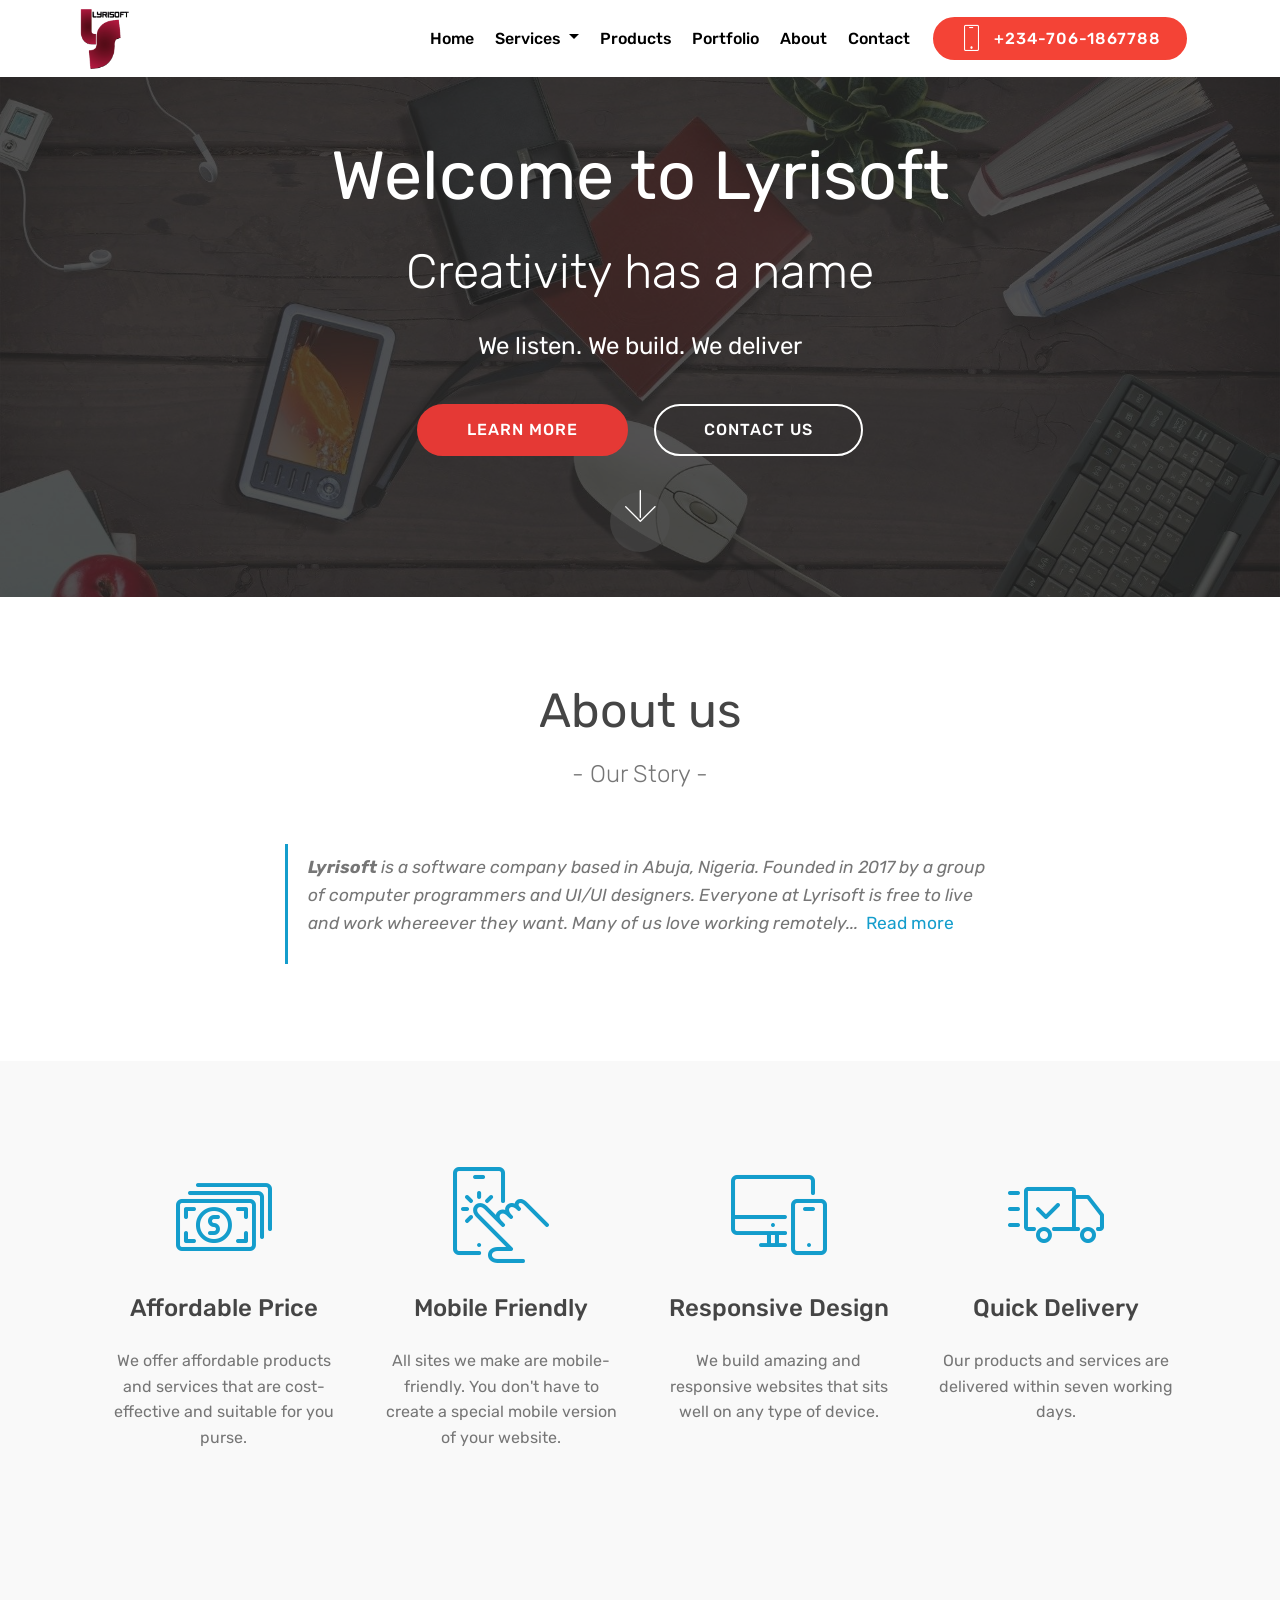
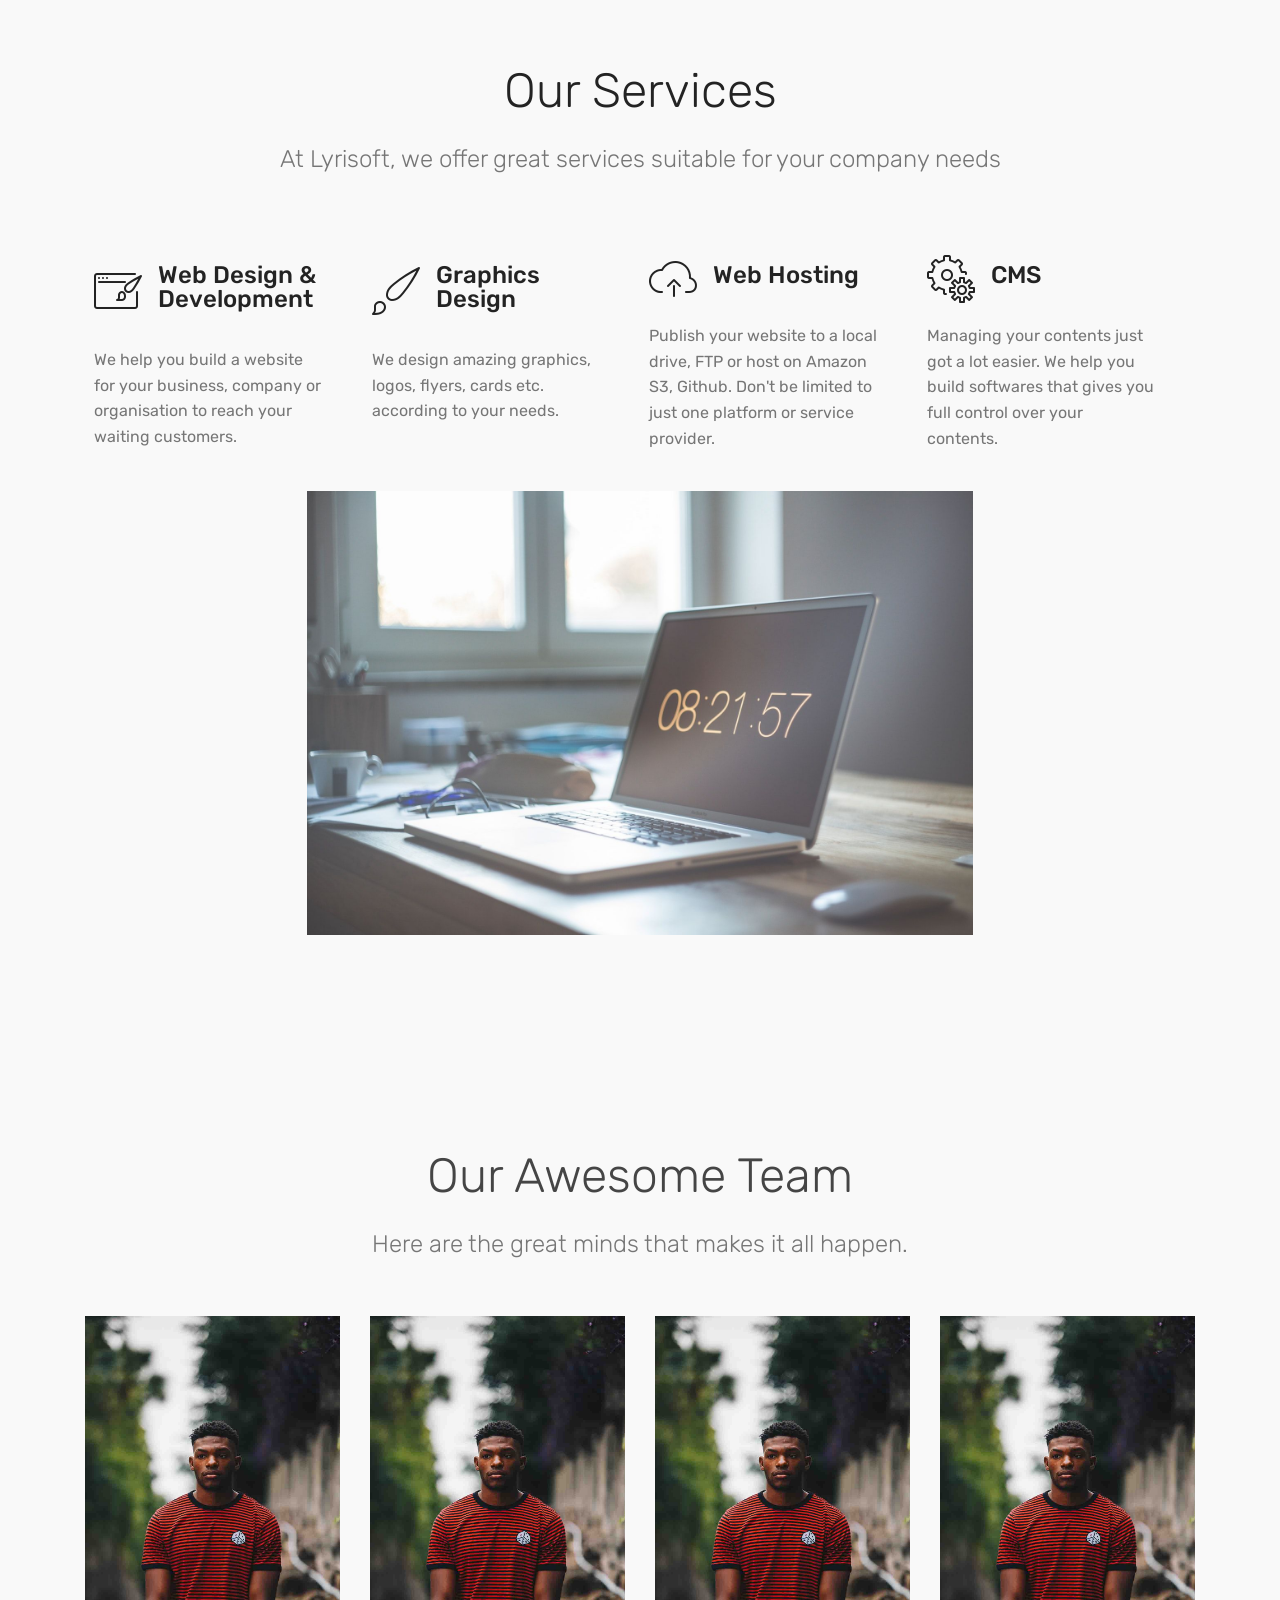
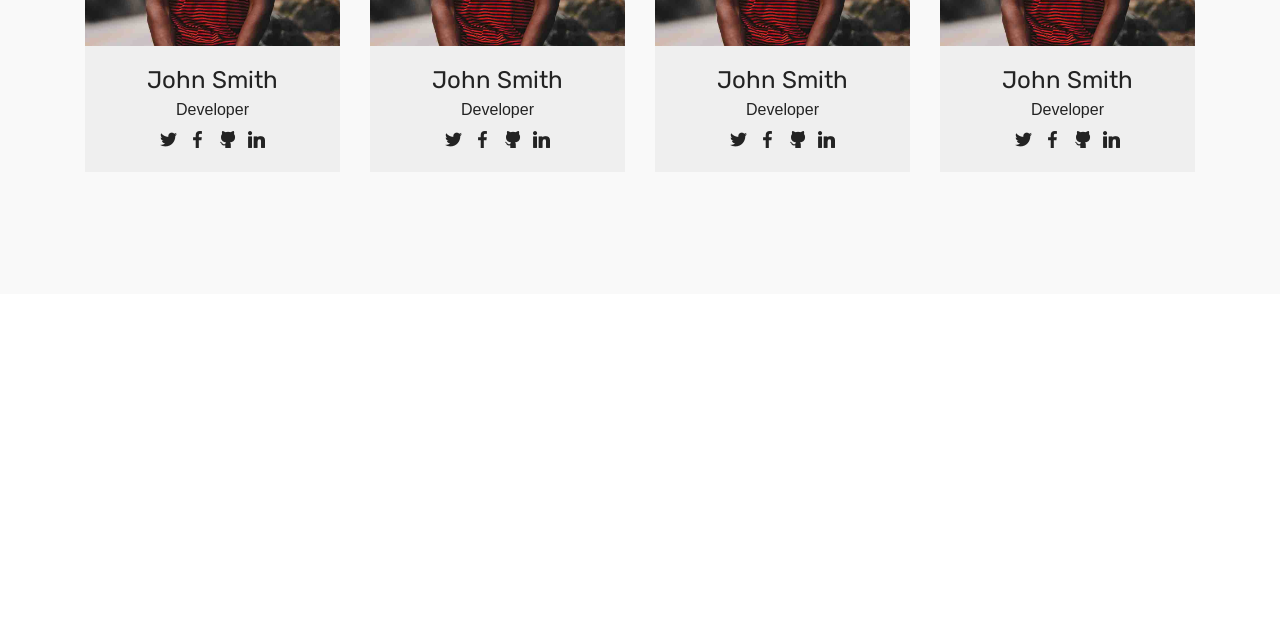
==== index.html @ 06b8cdaa "Just did a demo of the website using a website builder" ====
<!DOCTYPE html>
<html>
<head>
  <!-- Site made with Mobirise Website Builder v4.3.4, https://mobirise.com -->
  <meta charset="UTF-8">
  <meta http-equiv="X-UA-Compatible" content="IE=edge">
  <meta name="generator" content="Mobirise v4.3.4, mobirise.com">
  <meta name="viewport" content="width=device-width, initial-scale=1">
  <link rel="shortcut icon" href="assets/images/whatsapp-image-2017-11-01-at-19-1.47.54-128x128.png" type="image/x-icon">
  <meta name="description" content="Lyrisoft is a virtual software company">
  <title>Welcome to Lyrisoft</title>
  <link rel="stylesheet" href="assets/web/assets/mobirise-icons/mobirise-icons.css">
  <link rel="stylesheet" href="assets/tether/tether.min.css">
  <link rel="stylesheet" href="assets/bootstrap/css/bootstrap.min.css">
  <link rel="stylesheet" href="assets/bootstrap/css/bootstrap-grid.min.css">
  <link rel="stylesheet" href="assets/bootstrap/css/bootstrap-reboot.min.css">
  <link rel="stylesheet" href="assets/socicon/css/styles.css">
  <link rel="stylesheet" href="assets/animate.css/animate.min.css">
  <link rel="stylesheet" href="assets/dropdown/css/style.css">
  <link rel="stylesheet" href="assets/theme/css/style.css">
  <link rel="stylesheet" href="assets/mobirise/css/mbr-additional.css" type="text/css">
  
  
  
</head>
<body>
<section class="menu cid-qzFuJLcUPN" once="menu" id="menu1-0" data-rv-view="760">

    

    <nav class="navbar navbar-expand beta-menu navbar-dropdown align-items-center navbar-fixed-top navbar-toggleable-sm">
        <button class="navbar-toggler navbar-toggler-right" type="button" data-toggle="collapse" data-target="#navbarSupportedContent" aria-controls="navbarSupportedContent" aria-expanded="false" aria-label="Toggle navigation">
            <div class="hamburger">
                <span></span>
                <span></span>
                <span></span>
                <span></span>
            </div>
        </button>
        <div class="menu-logo">
            <div class="navbar-brand">
                <span class="navbar-logo">
                    <a href="https://lyrisoft.github.io">
                         <img src="assets/images/official-logo-664x804.png" alt="Mobirise" title="" media-simple="true" style="height: 3.8rem;">
                    </a>
                </span>
                
            </div>
        </div>
        <div class="collapse navbar-collapse" id="navbarSupportedContent">
            <ul class="navbar-nav nav-dropdown" data-app-modern-menu="true"><li class="nav-item">
                    <a class="nav-link link text-black display-4" href="index.html">
                        
                        Home</a>
                </li><li class="nav-item dropdown"><a class="nav-link link dropdown-toggle text-black display-4" href="index.html#features14-f" data-toggle="dropdown-submenu" aria-expanded="false">
                        
                        Services
                    </a><div class="dropdown-menu"><div class="dropdown"><a class="dropdown-item dropdown-toggle text-black display-4" href="web.html" aria-expanded="false" data-toggle="dropdown-submenu">Web Design</a><div class="dropdown-menu dropdown-submenu"><a class="dropdown-item text-black display-4" href="index.html#features14-f" aria-expanded="false">CMS</a></div></div><div class="dropdown"><a class="dropdown-item dropdown-toggle text-black display-4" href="index.html#features14-f" data-toggle="dropdown-submenu" aria-expanded="false">Mobile App</a><div class="dropdown-menu dropdown-submenu"><a class="dropdown-item text-black display-4" href="index.html#features14-f">Android</a><a class="dropdown-item text-black display-4" href="index.html#features14-f">iOS</a><a class="dropdown-item text-black display-4" href="index.html#features14-f">Windows</a></div></div><div class="dropdown"><a class="dropdown-item dropdown-toggle text-black display-4" href="index.html#features14-f" aria-expanded="false" data-toggle="dropdown-submenu">Desktop App</a><div class="dropdown-menu dropdown-submenu"><a class="dropdown-item text-black display-4" href="index.html#features14-f" aria-expanded="false">Windows</a></div></div><a class="dropdown-item text-black display-4" href="index.html#features14-f">Digital Marketing</a><div class="dropdown"><a class="dropdown-item dropdown-toggle text-black display-4" href="index.html#features14-f" data-toggle="dropdown-submenu" aria-expanded="false">Graphics Design</a><div class="dropdown-menu dropdown-submenu"><a class="dropdown-item text-black display-4" href="index.html#features14-f">Branding</a><a class="dropdown-item text-black display-4" href="index.html#features14-f">Logo Creation</a></div></div><a class="dropdown-item text-black display-4" href="index.html#features14-f" aria-expanded="false">E-Commerce</a><a class="dropdown-item text-black display-4" href="index.html#features14-f" aria-expanded="false">IT Support</a></div></li><li class="nav-item"><a class="nav-link link text-black display-4" href="products.html" aria-expanded="false">
                        
                        Products</a></li><li class="nav-item"><a class="nav-link link text-black display-4" href="portfolio.html">
                        
                        Portfolio</a></li><li class="nav-item"><a class="nav-link link text-black display-4" href="about.html">
                        
                        About</a></li><li class="nav-item">
                    <a class="nav-link link text-black display-4" href="contact.html">
                        
                        Contact</a>
                </li></ul>
            <div class="navbar-buttons mbr-section-btn"><a class="btn btn-sm btn-secondary display-4" href="tel:+234-706-186778"><span class="mbri-mobile mbr-iconfont mbr-iconfont-btn"></span>
                    +234-706-1867788</a></div>
        </div>
    </nav>
</section>

<section class="engine"><a href="https://mobirise.co/c">site maker</a></section><section class="cid-qzFzyaVTrb mbr-parallax-background" id="header2-5" data-rv-view="762">

    

    <div class="mbr-overlay" style="opacity: 0.8; background-color: rgb(38, 38, 38);"></div>

    <div class="container align-center">
        <div class="row justify-content-md-center">
            <div class="mbr-white col-md-10">
                <h1 class="mbr-section-title mbr-bold pb-3 mbr-fonts-style display-1"><span style="font-weight: normal;">
                    Welcome to Lyrisoft</span></h1>
                <h3 class="mbr-section-subtitle align-center mbr-light pb-3 mbr-fonts-style display-2">Creativity has a name</h3>
                <p class="mbr-text pb-3 mbr-fonts-style display-5">
                    We listen. We build. We deliver</p>
                <div class="mbr-section-btn"><a class="btn btn-md btn-success display-4" href="about.html">LEARN MORE</a>
                    <a class="btn btn-md btn-white-outline display-4" href="contact.html">CONTACT US</a></div>
            </div>
        </div>
    </div>
    <div class="mbr-arrow hidden-sm-down" aria-hidden="true">
        <a href="#next">
            <i class="mbri-down mbr-iconfont"></i>
        </a>
    </div>
</section>

<section class="mbr-section content5 cid-qzFHLTFuqq" id="content5-7" data-rv-view="765">

    

    

    <div class="container">
        <div class="media-container-row">
            <div class="title col-12 col-md-8">
                <h2 class="align-center mbr-bold mbr-white pb-3 mbr-fonts-style display-2"><span style="font-weight: normal;">
                    About us</span></h2>
                <h3 class="mbr-section-subtitle align-center mbr-light mbr-white pb-3 mbr-fonts-style display-5">- Our Story -</h3>
                
                
            </div>
        </div>
    </div>
</section>

<section class="mbr-section article content1 cid-qzFIKlFrd9" id="content2-8" data-rv-view="768">

     

    <div class="container">
        <div class="media-container-row">
            <div class="mbr-text col-12 col-md-8 mbr-fonts-style display-7">
                <blockquote><p> <strong>Lyrisoft</strong>&nbsp;is a software company based in Abuja, Nigeria. Founded in 2017 by a group of computer programmers and UI/UI designers. Everyone at Lyrisoft is free to live and work whereever they want. Many of us love working remotely... <strong>&nbsp;<a href="about.html">Read more</a></strong></p></blockquote>
            </div>
        </div>
    </div>
</section>

<section class="features1 cid-qzFCB08rvo" id="features1-6" data-rv-view="769">
    
    

    
    <div class="container">
        <div class="media-container-row">

            <div class="card p-3 col-12 col-md-6 col-lg-3">
                <div class="card-img pb-3">
                    <span class="mbr-iconfont mbri-cash" media-simple="true"></span>
                </div>
                <div class="card-box">
                    <h4 class="card-title py-3 mbr-fonts-style display-5">
                        Affordable Price</h4>
                    <p class="mbr-text mbr-fonts-style display-7">
                        We offer affordable products and services that are cost-effective and suitable for you purse.</p>
                </div>
            </div>

            <div class="card p-3 col-12 col-md-6 col-lg-3">
                <div class="card-img pb-3">
                    <span class="mbri-touch mbr-iconfont" media-simple="true"></span>
                </div>
                <div class="card-box">
                    <h4 class="card-title py-3 mbr-fonts-style display-5">
                        Mobile Friendly
                    </h4>
                    <p class="mbr-text mbr-fonts-style display-7">
                        All sites we make are mobile-friendly. You don't have to create a special mobile version of your website.
                    </p>
                </div>
            </div>

            <div class="card p-3 col-12 col-md-6 col-lg-3">
                <div class="card-img pb-3">
                    <span class="mbri-responsive mbr-iconfont" media-simple="true"></span>
                </div>
                <div class="card-box">
                    <h4 class="card-title py-3 mbr-fonts-style display-5">
                        Responsive Design</h4>
                    <p class="mbr-text mbr-fonts-style display-7">We build amazing and responsive websites that sits well on any type of device.</p>
                </div>
            </div>

            <div class="card p-3 col-12 col-md-6 col-lg-3">
                <div class="card-img pb-3">
                    <span class="mbr-iconfont mbri-delivery" media-simple="true"></span>
                </div>
                <div class="card-box">
                    <h4 class="card-title py-3 mbr-fonts-style display-5">
                        Quick Delivery</h4>
                    <p class="mbr-text mbr-fonts-style display-7">
                       Our products and services are delivered within seven working days.</p>
                </div>
            </div>

        </div>

    </div>

</section>

<section class="features14 cid-qzQfTJ6o4o" id="features14-1i" data-rv-view="772">
    
    

    
    <div class="container align-center">
        <h2 class="mbr-section-title pb-3 mbr-fonts-style display-2">Our Services</h2>
        <h3 class="mbr-section-subtitle pb-5 mbr-fonts-style display-5">At Lyrisoft, we offer great services suitable for your company needs</h3>
        <div class="media-container-column">
            <div class="row justify-content-center">
                <div class="card p-4 col-12 col-md-6 col-lg-3">
                    <div class="media pb-3">
                        <div class="card-img align-self-center">
                            <span class="mbr-iconfont mbri-website-theme" media-simple="true"></span>
                        </div>
                        <div class="media-body">
                            <h4 class="card-title py-2 align-left mbr-fonts-style display-5">
                                Web Design &amp; Development</h4>
                        </div>
                    </div>                
                    <div class="card-box align-left">
                        <p class="mbr-text mbr-fonts-style display-7">
                           We help you build a website for your business, company or organisation to reach your waiting customers.
                        </p>
                    </div>
                </div>

                <div class="card p-4 col-12 col-md-6 col-lg-3">
                <div class="media pb-3">
                    <div class="card-img align-self-center">
                        <span class="mbr-iconfont mbri-change-style" media-simple="true"></span>
                    </div>
                    <div class="media-body">
                        <h4 class="card-title py-2 align-left mbr-fonts-style display-5">Graphics Design</h4>
                    </div>
                </div>
                    <div class="card-box align-left">
                        <p class="mbr-text mbr-fonts-style display-7">
                            We design amazing graphics, logos, flyers, cards etc. according to your needs.
                        </p>
                    </div>
                </div>

                <div class="card p-4 col-12 col-md-6 col-lg-3">
                <div class="media pb-3">
                    <div class="card-img align-self-center">
                        <span class="mbri-upload mbr-iconfont" media-simple="true"></span>
                    </div>
                    <div class="media-body">
                        <h4 class="card-title py-2 align-left mbr-fonts-style display-5">Web Hosting<br></h4>
                    </div>
                </div>
                    <div class="card-box align-left">
                        <p class="mbr-text mbr-fonts-style display-7">Publish your website to a local drive, FTP or host on Amazon S3, Github. Don't be limited to just one platform or service provider.
                        </p>
                    </div>
                </div>

                <div class="card p-4 col-12 col-md-6 col-lg-3">
                <div class="media pb-3">
                    <div class="card-img align-self-center">
                        <span class="mbr-iconfont mbri-setting" media-simple="true"></span>
                    </div>
                    <div class="media-body">
                        <h4 class="card-title py-2 align-left mbr-fonts-style display-5">CMS</h4>
                    </div>
                </div>
                    <div class="card-box align-left">
                        <p class="mbr-text mbr-fonts-style display-7">Managing your contents just got a lot easier. We help you build softwares that gives you full control over your contents.</p>
                    </div>
                </div>
            </div>
            <div class="media-container-row">
                <div class="mbr-figure" style="width: 60%;">
                    <img src="assets/images/mbr-2-1620x1080.jpg" alt="Mobirise" title="" media-simple="true">
                </div>
            </div>
        </div>
    </div>
</section>

<section class="features16 cid-qzFJvZMG73" id="features16-9" data-rv-view="775">
    
    
    
    <div class="container align-center">
        <h2 class="pb-3 mbr-fonts-style mbr-section-title display-2">
            Our Awesome Team</h2>
        <h3 class="pb-5 mbr-section-subtitle mbr-fonts-style mbr-light display-5">
            Here are the great minds that makes it all happen.
        </h3>
        <div class="row media-row">
            
        <div class="team-item col-lg-3 col-md-6">
                <div class="item-image">
                    <img src="assets/images/face6-900x1165.jpg" alt="" title="" media-simple="true">
                </div>
                <div class="item-caption py-3">
                    <div class="item-name px-2">
                        <p class="mbr-fonts-style display-5">
                           John Smith
                        </p>
                    </div>
                    <div class="item-role px-2">
                        <p>Developer</p>
                    </div>
                    <div class="item-social pt-2">
                        <a href="https://twitter.com/mobirise" target="_blank">
                            <span class="p-1 socicon-twitter socicon mbr-iconfont mbr-iconfont-social" media-simple="true"></span>
                            <span class="p-1 socicon-facebook socicon mbr-iconfont mbr-iconfont-social" media-simple="true"></span>
                            <span class="p-1 mbr-iconfont mbr-iconfont-social socicon-github socicon" media-simple="true"></span>
                            <span class="p-1 socicon-linkedin socicon mbr-iconfont mbr-iconfont-social" media-simple="true"></span>
                            
                            
                        </a>
                    </div>
                </div>
            </div><div class="team-item col-lg-3 col-md-6">
                <div class="item-image">
                    <img src="assets/images/face6.jpg" media-simple="true">
                </div>
                <div class="item-caption py-3">
                    <div class="item-name px-2">
                        <p class="mbr-fonts-style display-5">
                           John Smith
                        </p>
                    </div>
                    <div class="item-role px-2">
                        <p>Developer</p>
                    </div>
                    <div class="item-social pt-2">
                        <a href="https://twitter.com/mobirise" target="_blank">
                            <span class="p-1 socicon-twitter socicon mbr-iconfont mbr-iconfont-social" media-simple="true"></span>
                            <span class="p-1 socicon-facebook socicon mbr-iconfont mbr-iconfont-social" media-simple="true"></span>
                            <span class="p-1 mbr-iconfont mbr-iconfont-social socicon-github socicon" media-simple="true"></span>
                            <span class="p-1 socicon-linkedin socicon mbr-iconfont mbr-iconfont-social" media-simple="true"></span>
                            
                            
                        </a>
                    </div>
                </div>
            </div><div class="team-item col-lg-3 col-md-6">
                <div class="item-image">
                    <img src="assets/images/face6.jpg" media-simple="true">
                </div>
                <div class="item-caption py-3">
                    <div class="item-name px-2">
                        <p class="mbr-fonts-style display-5">
                           John Smith
                        </p>
                    </div>
                    <div class="item-role px-2">
                        <p>Developer</p>
                    </div>
                    <div class="item-social pt-2">
                        <a href="https://twitter.com/mobirise" target="_blank">
                            <span class="p-1 socicon-twitter socicon mbr-iconfont mbr-iconfont-social" media-simple="true"></span>
                            <span class="p-1 socicon-facebook socicon mbr-iconfont mbr-iconfont-social" media-simple="true"></span>
                            <span class="p-1 mbr-iconfont mbr-iconfont-social socicon-github socicon" media-simple="true"></span>
                            <span class="p-1 socicon-linkedin socicon mbr-iconfont mbr-iconfont-social" media-simple="true"></span>
                            
                            
                        </a>
                    </div>
                </div>
            </div><div class="team-item col-lg-3 col-md-6">
                <div class="item-image">
                    <img src="assets/images/face6.jpg" media-simple="true">
                </div>
                <div class="item-caption py-3">
                    <div class="item-name px-2">
                        <p class="mbr-fonts-style display-5">
                           John Smith
                        </p>
                    </div>
                    <div class="item-role px-2">
                        <p>Developer</p>
                    </div>
                    <div class="item-social pt-2">
                        <a href="https://twitter.com/mobirise" target="_blank">
                            <span class="p-1 socicon-twitter socicon mbr-iconfont mbr-iconfont-social" media-simple="true"></span>
                            <span class="p-1 socicon-facebook socicon mbr-iconfont mbr-iconfont-social" media-simple="true"></span>
                            <span class="p-1 mbr-iconfont mbr-iconfont-social socicon-github socicon" media-simple="true"></span>
                            <span class="p-1 socicon-linkedin socicon mbr-iconfont mbr-iconfont-social" media-simple="true"></span>
                            
                            
                        </a>
                    </div>
                </div>
            </div></div>    
    </div>
</section>

<section class="cid-qzFMmLnxox mbr-reveal" id="footer1-e" data-rv-view="787">

    

    

    <div class="container">
        <div class="media-container-row content text-white">
            <div class="col-12 col-md-3">
                <div class="media-wrap">
                    <a href="https://lyrisoft.github.io">
                        <img src="assets/images/white-official-logo-664x804.png" alt="Mobirise" title="" media-simple="true">
                    </a>
                </div>
            </div>
            <div class="col-12 col-md-3 mbr-fonts-style display-7">
                <h5 class="pb-3">
                    Address
                </h5>
                <p class="mbr-text">Plot 125 Ngozi Okonjo Iweala Way Utako-Wuye Link Rd. Abuja</p>
            </div>
            <div class="col-12 col-md-3 mbr-fonts-style display-7">
                <h5 class="pb-3">
                    Contacts
                </h5>
                <p class="mbr-text">
                    Email: lyrisoft2017@gmail.com
                    <br>+234 (0) 706 - 1867 788<br>+234 (0) 706 - 8164 644<br></p>
            </div>
            <div class="col-12 col-md-3 mbr-fonts-style display-4">
                <h5 class="pb-3">
                    Links
                </h5>
                <p class="mbr-text"><a href="https://iampeters.github.io"><br></a><a href="https://pentracode.com"><br></a><br></p>
            </div>
        </div>
        <div class="footer-lower">
            <div class="media-container-row">
                <div class="col-sm-12">
                    <hr>
                </div>
            </div>
            <div class="media-container-row mbr-white">
                <div class="col-sm-6 copyright">
                    <p class="mbr-text mbr-fonts-style display-7">
                        © Copyright 2017 Lyrisoft - All Rights Reserved
                    </p>
                </div>
                <div class="col-md-6">
                    <div class="social-list align-right">
                        <div class="soc-item">
                            <a href="https://twitter.com/lyrisoft" target="_blank">
                                <span class="mbr-iconfont mbr-iconfont-social socicon-twitter socicon" media-simple="true"></span>
                            </a>
                        </div>
                        <div class="soc-item">
                            <a href="https://www.facebook.com/lyrisoft" target="_blank">
                                <span class="mbr-iconfont mbr-iconfont-social socicon-facebook socicon" media-simple="true"></span>
                            </a>
                        </div>
                        <div class="soc-item">
                            <a href="https://github.com/lyrisoft">
                                <span class="mbr-iconfont mbr-iconfont-social socicon-github socicon" media-simple="true"></span>
                            </a>
                        </div>
                        <div class="soc-item">
                            <a href="https://instagram.com/chikezie.peters" target="_blank">
                                <span class="mbr-iconfont mbr-iconfont-social socicon-instagram socicon" media-simple="true"></span>
                            </a>
                        </div>
                        
                        
                    </div>
                </div>
            </div>
        </div>
    </div>
</section>


  <script src="assets/web/assets/jquery/jquery.min.js"></script>
  <script src="assets/popper/popper.min.js"></script>
  <script src="assets/tether/tether.min.js"></script>
  <script src="assets/bootstrap/js/bootstrap.min.js"></script>
  <script src="assets/smooth-scroll/smooth-scroll.js"></script>
  <script src="assets/touch-swipe/jquery.touch-swipe.min.js"></script>
  <script src="assets/viewport-checker/jquery.viewportchecker.js"></script>
  <script src="assets/jarallax/jarallax.min.js"></script>
  <script src="assets/dropdown/js/script.min.js"></script>
  <script src="assets/theme/js/script.js"></script>
  
  
 <div id="scrollToTop" class="scrollToTop mbr-arrow-up"><a style="text-align: center;"><i class="mbri-down mbr-iconfont"></i></a></div>
    <input name="animation" type="hidden">
  </body>
</html>
---- assets/web/assets/mobirise-icons/mobirise-icons.css ----
@font-face {
  font-family: 'MobiriseIcons';
  src:  url('mobirise-icons.eot?spat4u');
  src:  url('mobirise-icons.eot?spat4u#iefix') format('embedded-opentype'),
    url('mobirise-icons.ttf?spat4u') format('truetype'),
    url('mobirise-icons.woff?spat4u') format('woff'),
    url('mobirise-icons.svg?spat4u#MobiriseIcons') format('svg');
  font-weight: normal;
  font-style: normal;
}

[class^="mbri-"], [class*=" mbri-"] {
  /* use !important to prevent issues with browser extensions that change fonts */
  font-family: MobiriseIcons !important;
  speak: none;
  font-style: normal;
  font-weight: normal;
  font-variant: normal;
  text-transform: none;
  line-height: 1;

  /* Better Font Rendering =========== */
  -webkit-font-smoothing: antialiased;
  -moz-osx-font-smoothing: grayscale;
}

.mbri-add-submenu:before {
  content: "\e900";
}
.mbri-alert:before {
  content: "\e901";
}
.mbri-align-center:before {
  content: "\e902";
}
.mbri-align-justify:before {
  content: "\e903";
}
.mbri-align-left:before {
  content: "\e904";
}
.mbri-align-right:before {
  content: "\e905";
}
.mbri-android:before {
  content: "\e906";
}
.mbri-apple:before {
  content: "\e907";
}
.mbri-arrow-down:before {
  content: "\e908";
}
.mbri-arrow-next:before {
  content: "\e909";
}
.mbri-arrow-prev:before {
  content: "\e90a";
}
.mbri-arrow-up:before {
  content: "\e90b";
}
.mbri-bold:before {
  content: "\e90c";
}
.mbri-bookmark:before {
  content: "\e90d";
}
.mbri-bootstrap:before {
  content: "\e90e";
}
.mbri-briefcase:before {
  content: "\e90f";
}
.mbri-browse:before {
  content: "\e910";
}
.mbri-bulleted-list:before {
  content: "\e911";
}
.mbri-calendar:before {
  content: "\e912";
}
.mbri-camera:before {
  content: "\e913";
}
.mbri-cart-add:before {
  content: "\e914";
}
.mbri-cart-full:before {
  content: "\e915";
}
.mbri-cash:before {
  content: "\e916";
}
.mbri-change-style:before {
  content: "\e917";
}
.mbri-chat:before {
  content: "\e918";
}
.mbri-clock:before {
  content: "\e919";
}
.mbri-close:before {
  content: "\e91a";
}
.mbri-cloud:before {
  content: "\e91b";
}
.mbri-code:before {
  content: "\e91c";
}
.mbri-contact-form:before {
  content: "\e91d";
}
.mbri-credit-card:before {
  content: "\e91e";
}
.mbri-cursor-click:before {
  content: "\e91f";
}
.mbri-cust-feedback:before {
  content: "\e920";
}
.mbri-database:before {
  content: "\e921";
}
.mbri-delivery:before {
  content: "\e922";
}
.mbri-desktop:before {
  content: "\e923";
}
.mbri-devices:before {
  content: "\e924";
}
.mbri-down:before {
  content: "\e925";
}
.mbri-download:before {
  content: "\e989";
}
.mbri-drag-n-drop:before {
  content: "\e927";
}
.mbri-drag-n-drop2:before {
  content: "\e928";
}
.mbri-edit:before {
  content: "\e929";
}
.mbri-edit2:before {
  content: "\e92a";
}
.mbri-error:before {
  content: "\e92b";
}
.mbri-extension:before {
  content: "\e92c";
}
.mbri-features:before {
  content: "\e92d";
}
.mbri-file:before {
  content: "\e92e";
}
.mbri-flag:before {
  content: "\e92f";
}
.mbri-folder:before {
  content: "\e930";
}
.mbri-gift:before {
  content: "\e931";
}
.mbri-github:before {
  content: "\e932";
}
.mbri-globe:before {
  content: "\e933";
}
.mbri-globe-2:before {
  content: "\e934";
}
.mbri-growing-chart:before {
  content: "\e935";
}
.mbri-hearth:before {
  content: "\e936";
}
.mbri-help:before {
  content: "\e937";
}
.mbri-home:before {
  content: "\e938";
}
.mbri-hot-cup:before {
  content: "\e939";
}
.mbri-idea:before {
  content: "\e93a";
}
.mbri-image-gallery:before {
  content: "\e93b";
}
.mbri-image-slider:before {
  content: "\e93c";
}
.mbri-info:before {
  content: "\e93d";
}
.mbri-italic:before {
  content: "\e93e";
}
.mbri-key:before {
  content: "\e93f";
}
.mbri-laptop:before {
  content: "\e940";
}
.mbri-layers:before {
  content: "\e941";
}
.mbri-left-right:before {
  content: "\e942";
}
.mbri-left:before {
  content: "\e943";
}
.mbri-letter:before {
  content: "\e944";
}
.mbri-like:before {
  content: "\e945";
}
.mbri-link:before {
  content: "\e946";
}
.mbri-lock:before {
  content: "\e947";
}
.mbri-login:before {
  content: "\e948";
}
.mbri-logout:before {
  content: "\e949";
}
.mbri-magic-stick:before {
  content: "\e94a";
}
.mbri-map-pin:before {
  content: "\e94b";
}
.mbri-menu:before {
  content: "\e94c";
}
.mbri-mobile:before {
  content: "\e94d";
}
.mbri-mobile2:before {
  content: "\e94e";
}
.mbri-mobirise:before {
  content: "\e94f";
}
.mbri-more-horizontal:before {
  content: "\e950";
}
.mbri-more-vertical:before {
  content: "\e951";
}
.mbri-music:before {
  content: "\e952";
}
.mbri-new-file:before {
  content: "\e953";
}
.mbri-numbered-list:before {
  content: "\e954";
}
.mbri-opened-folder:before {
  content: "\e955";
}
.mbri-pages:before {
  content: "\e956";
}
.mbri-paper-plane:before {
  content: "\e957";
}
.mbri-paperclip:before {
  content: "\e958";
}
.mbri-photo:before {
  content: "\e959";
}
.mbri-photos:before {
  content: "\e95a";
}
.mbri-pin:before {
  content: "\e95b";
}
.mbri-play:before {
  content: "\e95c";
}
.mbri-plus:before {
  content: "\e95d";
}
.mbri-preview:before {
  content: "\e95e";
}
.mbri-print:before {
  content: "\e95f";
}
.mbri-protect:before {
  content: "\e960";
}
.mbri-question:before {
  content: "\e961";
}
.mbri-quote-left:before {
  content: "\e962";
}
.mbri-quote-right:before {
  content: "\e963";
}
.mbri-refresh:before {
  content: "\e964";
}
.mbri-responsive:before {
  content: "\e965";
}
.mbri-right:before {
  content: "\e966";
}
.mbri-rocket:before {
  content: "\e967";
}
.mbri-sad-face:before {
  content: "\e968";
}
.mbri-sale:before {
  content: "\e969";
}
.mbri-save:before {
  content: "\e96a";
}
.mbri-search:before {
  content: "\e96b";
}
.mbri-setting:before {
  content: "\e96c";
}
.mbri-setting2:before {
  content: "\e96d";
}
.mbri-setting3:before {
  content: "\e96e";
}
.mbri-share:before {
  content: "\e96f";
}
.mbri-shopping-bag:before {
  content: "\e970";
}
.mbri-shopping-basket:before {
  content: "\e971";
}
.mbri-shopping-cart:before {
  content: "\e972";
}
.mbri-sites:before {
  content: "\e973";
}
.mbri-smile-face:before {
  content: "\e974";
}
.mbri-speed:before {
  content: "\e975";
}
.mbri-star:before {
  content: "\e976";
}
.mbri-success:before {
  content: "\e977";
}
.mbri-sun:before {
  content: "\e978";
}
.mbri-sun2:before {
  content: "\e979";
}
.mbri-tablet:before {
  content: "\e97a";
}
.mbri-tablet-vertical:before {
  content: "\e97b";
}
.mbri-target:before {
  content: "\e97c";
}
.mbri-timer:before {
  content: "\e97d";
}
.mbri-to-ftp:before {
  content: "\e97e";
}
.mbri-to-local-drive:before {
  content: "\e97f";
}
.mbri-touch-swipe:before {
  content: "\e980";
}
.mbri-touch:before {
  content: "\e981";
}
.mbri-trash:before {
  content: "\e982";
}
.mbri-underline:before {
  content: "\e983";
}
.mbri-unlink:before {
  content: "\e984";
}
.mbri-unlock:before {
  content: "\e985";
}
.mbri-up-down:before {
  content: "\e986";
}
.mbri-up:before {
  content: "\e987";
}
.mbri-update:before {
  content: "\e988";
}
.mbri-upload:before {
 content: "\e926"; 
}
.mbri-user:before {
  content: "\e98a";
}
.mbri-user2:before {
  content: "\e98b";
}
.mbri-users:before {
  content: "\e98c";
}
.mbri-video:before {
  content: "\e98d";
}
.mbri-video-play:before {
  content: "\e98e";
}
.mbri-watch:before {
  content: "\e98f";
}
.mbri-website-theme:before {
  content: "\e990";
}
.mbri-wifi:before {
  content: "\e991";
}
.mbri-windows:before {
  content: "\e992";
}
.mbri-zoom-out:before {
  content: "\e993";
}
.mbri-redo:before {
  content: "\e994";
}
.mbri-undo:before {
  content: "\e995";
}
---- assets/socicon/css/styles.css ----
@charset "UTF-8";

@font-face {
  font-family: "socicon";
  src:url("../fonts/socicon.eot");
  src:url("../fonts/socicon.eot?#iefix") format("embedded-opentype"),
    url("../fonts/socicon.woff") format("woff"),
    url("../fonts/socicon.ttf") format("truetype"),
    url("../fonts/socicon.svg#socicon") format("svg");
  font-weight: normal;
  font-style: normal;

}

[data-icon]:before {
  font-family: "socicon" !important;
  content: attr(data-icon);
  font-style: normal !important;
  font-weight: normal !important;
  font-variant: normal !important;
  text-transform: none !important;
  speak: none;
  line-height: 1;
  -webkit-font-smoothing: antialiased;
  -moz-osx-font-smoothing: grayscale;
}

[class^="socicon-"]:before,
[class*=" socicon-"]:before {
  font-family: "socicon" !important;
  font-style: normal !important;
  font-weight: normal !important;
  font-variant: normal !important;
  text-transform: none !important;
  speak: none;
  line-height: 1;
  -webkit-font-smoothing: antialiased;
  -moz-osx-font-smoothing: grayscale;
}

.socicon-modelmayhem:before {
  content: "\e000";
}
.socicon-mixcloud:before {
  content: "\e001";
}
.socicon-drupal:before {
  content: "\e002";
}
.socicon-swarm:before {
  content: "\e003";
}
.socicon-istock:before {
  content: "\e004";
}
.socicon-yammer:before {
  content: "\e005";
}
.socicon-ello:before {
  content: "\e006";
}
.socicon-stackoverflow:before {
  content: "\e007";
}
.socicon-persona:before {
  content: "\e008";
}
.socicon-triplej:before {
  content: "\e009";
}
.socicon-houzz:before {
  content: "\e00a";
}
.socicon-rss:before {
  content: "\e00b";
}
.socicon-paypal:before {
  content: "\e00c";
}
.socicon-odnoklassniki:before {
  content: "\e00d";
}
.socicon-airbnb:before {
  content: "\e00e";
}
.socicon-periscope:before {
  content: "\e00f";
}
.socicon-outlook:before {
  content: "\e010";
}
.socicon-coderwall:before {
  content: "\e011";
}
.socicon-tripadvisor:before {
  content: "\e012";
}
.socicon-appnet:before {
  content: "\e013";
}
.socicon-goodreads:before {
  content: "\e014";
}
.socicon-tripit:before {
  content: "\e015";
}
.socicon-lanyrd:before {
  content: "\e016";
}
.socicon-slideshare:before {
  content: "\e017";
}
.socicon-buffer:before {
  content: "\e018";
}
.socicon-disqus:before {
  content: "\e019";
}
.socicon-vkontakte:before {
  content: "\e01a";
}
.socicon-whatsapp:before {
  content: "\e01b";
}
.socicon-patreon:before {
  content: "\e01c";
}
.socicon-storehouse:before {
  content: "\e01d";
}
.socicon-pocket:before {
  content: "\e01e";
}
.socicon-mail:before {
  content: "\e01f";
}
.socicon-blogger:before {
  content: "\e020";
}
.socicon-technorati:before {
  content: "\e021";
}
.socicon-reddit:before {
  content: "\e022";
}
.socicon-dribbble:before {
  content: "\e023";
}
.socicon-stumbleupon:before {
  content: "\e024";
}
.socicon-digg:before {
  content: "\e025";
}
.socicon-envato:before {
  content: "\e026";
}
.socicon-behance:before {
  content: "\e027";
}
.socicon-delicious:before {
  content: "\e028";
}
.socicon-deviantart:before {
  content: "\e029";
}
.socicon-forrst:before {
  content: "\e02a";
}
.socicon-play:before {
  content: "\e02b";
}
.socicon-zerply:before {
  content: "\e02c";
}
.socicon-wikipedia:before {
  content: "\e02d";
}
.socicon-apple:before {
  content: "\e02e";
}
.socicon-flattr:before {
  content: "\e02f";
}
.socicon-github:before {
  content: "\e030";
}
.socicon-renren:before {
  content: "\e031";
}
.socicon-friendfeed:before {
  content: "\e032";
}
.socicon-newsvine:before {
  content: "\e033";
}
.socicon-identica:before {
  content: "\e034";
}
.socicon-bebo:before {
  content: "\e035";
}
.socicon-zynga:before {
  content: "\e036";
}
.socicon-steam:before {
  content: "\e037";
}
.socicon-xbox:before {
  content: "\e038";
}
.socicon-windows:before {
  content: "\e039";
}
.socicon-qq:before {
  content: "\e03a";
}
.socicon-douban:before {
  content: "\e03b";
}
.socicon-meetup:before {
  content: "\e03c";
}
.socicon-playstation:before {
  content: "\e03d";
}
.socicon-android:before {
  content: "\e03e";
}
.socicon-snapchat:before {
  content: "\e03f";
}
.socicon-twitter:before {
  content: "\e040";
}
.socicon-facebook:before {
  content: "\e041";
}
.socicon-googleplus:before {
  content: "\e042";
}
.socicon-pinterest:before {
  content: "\e043";
}
.socicon-foursquare:before {
  content: "\e044";
}
.socicon-yahoo:before {
  content: "\e045";
}
.socicon-skype:before {
  content: "\e046";
}
.socicon-yelp:before {
  content: "\e047";
}
.socicon-feedburner:before {
  content: "\e048";
}
.socicon-linkedin:before {
  content: "\e049";
}
.socicon-viadeo:before {
  content: "\e04a";
}
.socicon-xing:before {
  content: "\e04b";
}
.socicon-myspace:before {
  content: "\e04c";
}
.socicon-soundcloud:before {
  content: "\e04d";
}
.socicon-spotify:before {
  content: "\e04e";
}
.socicon-grooveshark:before {
  content: "\e04f";
}
.socicon-lastfm:before {
  content: "\e050";
}
.socicon-youtube:before {
  content: "\e051";
}
.socicon-vimeo:before {
  content: "\e052";
}
.socicon-dailymotion:before {
  content: "\e053";
}
.socicon-vine:before {
  content: "\e054";
}
.socicon-flickr:before {
  content: "\e055";
}
.socicon-500px:before {
  content: "\e056";
}
.socicon-wordpress:before {
  content: "\e058";
}
.socicon-tumblr:before {
  content: "\e059";
}
.socicon-twitch:before {
  content: "\e05a";
}
.socicon-8tracks:before {
  content: "\e05b";
}
.socicon-amazon:before {
  content: "\e05c";
}
.socicon-icq:before {
  content: "\e05d";
}
.socicon-smugmug:before {
  content: "\e05e";
}
.socicon-ravelry:before {
  content: "\e05f";
}
.socicon-weibo:before {
  content: "\e060";
}
.socicon-baidu:before {
  content: "\e061";
}
.socicon-angellist:before {
  content: "\e062";
}
.socicon-ebay:before {
  content: "\e063";
}
.socicon-imdb:before {
  content: "\e064";
}
.socicon-stayfriends:before {
  content: "\e065";
}
.socicon-residentadvisor:before {
  content: "\e066";
}
.socicon-google:before {
  content: "\e067";
}
.socicon-yandex:before {
  content: "\e068";
}
.socicon-sharethis:before {
  content: "\e069";
}
.socicon-bandcamp:before {
  content: "\e06a";
}
.socicon-itunes:before {
  content: "\e06b";
}
.socicon-deezer:before {
  content: "\e06c";
}
.socicon-telegram:before {
  content: "\e06e";
}
.socicon-openid:before {
  content: "\e06f";
}
.socicon-amplement:before {
  content: "\e070";
}
.socicon-viber:before {
  content: "\e071";
}
.socicon-zomato:before {
  content: "\e072";
}
.socicon-draugiem:before {
  content: "\e074";
}
.socicon-endomodo:before {
  content: "\e075";
}
.socicon-filmweb:before {
  content: "\e076";
}
.socicon-stackexchange:before {
  content: "\e077";
}
.socicon-wykop:before {
  content: "\e078";
}
.socicon-teamspeak:before {
  content: "\e079";
}
.socicon-teamviewer:before {
  content: "\e07a";
}
.socicon-ventrilo:before {
  content: "\e07b";
}
.socicon-younow:before {
  content: "\e07c";
}
.socicon-raidcall:before {
  content: "\e07d";
}
.socicon-mumble:before {
  content: "\e07e";
}
.socicon-medium:before {
  content: "\e06d";
}
.socicon-bebee:before {
  content: "\e07f";
}
.socicon-hitbox:before {
  content: "\e080";
}
.socicon-reverbnation:before {
  content: "\e081";
}
.socicon-formulr:before {
  content: "\e082";
}
.socicon-instagram:before {
  content: "\e057";
}
.socicon-battlenet:before {
  content: "\e083";
}
.socicon-chrome:before {
  content: "\e084";
}
.socicon-discord:before {
  content: "\e086";
}
.socicon-issuu:before {
  content: "\e087";
}
.socicon-macos:before {
  content: "\e088";
}
.socicon-firefox:before {
  content: "\e089";
}
.socicon-opera:before {
  content: "\e08d";
}
.socicon-keybase:before {
  content: "\e090";
}
.socicon-alliance:before {
  content: "\e091";
}
.socicon-livejournal:before {
  content: "\e092";
}
.socicon-googlephotos:before {
  content: "\e093";
}
.socicon-horde:before {
  content: "\e094";
}
.socicon-etsy:before {
  content: "\e095";
}
.socicon-zapier:before {
  content: "\e096";
}
.socicon-google-scholar:before {
  content: "\e097";
}
.socicon-researchgate:before {
  content: "\e098";
}
.socicon-wechat:before {
  content: "\e099";
}
.socicon-strava:before {
  content: "\e09a";
}
.socicon-line:before {
  content: "\e09b";
}
.socicon-lyft:before {
  content: "\e09c";
}
.socicon-uber:before {
  content: "\e09d";
}
.socicon-songkick:before {
  content: "\e09e";
}
.socicon-viewbug:before {
  content: "\e09f";
}
.socicon-googlegroups:before {
  content: "\e0a0";
}
.socicon-quora:before {
  content: "\e073";
}
.socicon-diablo:before {
  content: "\e085";
}
.socicon-blizzard:before {
  content: "\e0a1";
}
.socicon-hearthstone:before {
  content: "\e08b";
}
.socicon-heroes:before {
  content: "\e08a";
}
.socicon-overwatch:before {
  content: "\e08c";
}
.socicon-warcraft:before {
  content: "\e08e";
}
.socicon-starcraft:before {
  content: "\e08f";
}
.socicon-beam:before {
  content: "\e0a2";
}
.socicon-curse:before {
  content: "\e0a3";
}
.socicon-player:before {
  content: "\e0a4";
}
.socicon-streamjar:before {
  content: "\e0a5";
}
.socicon-nintendo:before {
  content: "\e0a6";
}
.socicon-hellocoton:before {
  content: "\e0a7";
}
---- assets/dropdown/css/style.css ----
.navbar-dropdown {
  left: 0;
  padding: 0;
  position: absolute;
  right: 0;
  top: 0;
  transition: all 0.45s ease;
  z-index: 1030;
  background: #282828; }
  .navbar-dropdown .navbar-logo {
    margin-right: 0.8rem;
    transition: margin 0.3s ease-in-out;
    vertical-align: middle; }
    .navbar-dropdown .navbar-logo img {
      height: 3.125rem;
      transition: all 0.3s ease-in-out; }
    .navbar-dropdown .navbar-logo.mbr-iconfont {
      font-size: 3.125rem;
      line-height: 3.125rem; }
  .navbar-dropdown .navbar-caption {
    font-weight: 700;
    white-space: normal;
    vertical-align: -4px;
    line-height: 3.125rem !important; }
    .navbar-dropdown .navbar-caption, .navbar-dropdown .navbar-caption:hover {
      color: inherit;
      text-decoration: none; }
  .navbar-dropdown .mbr-iconfont + .navbar-caption {
    vertical-align: -1px; }
  .navbar-dropdown.navbar-fixed-top {
    position: fixed; }
  .navbar-dropdown .navbar-brand span {
    vertical-align: -4px; }
  .navbar-dropdown.bg-color.transparent {
    background: none; }
  .navbar-dropdown.navbar-short .navbar-brand {
    padding: 0.625rem 0; }
    .navbar-dropdown.navbar-short .navbar-brand span {
      vertical-align: -1px; }
  .navbar-dropdown.navbar-short .navbar-caption {
    line-height: 2.375rem !important;
    vertical-align: -2px; }
  .navbar-dropdown.navbar-short .navbar-logo {
    margin-right: 0.5rem; }
    .navbar-dropdown.navbar-short .navbar-logo img {
      height: 2.375rem; }
    .navbar-dropdown.navbar-short .navbar-logo.mbr-iconfont {
      font-size: 2.375rem;
      line-height: 2.375rem; }
  .navbar-dropdown.navbar-short .mbr-table-cell {
    height: 3.625rem; }
  .navbar-dropdown .navbar-close {
    left: 0.6875rem;
    position: fixed;
    top: 0.75rem;
    z-index: 1000; }
  .navbar-dropdown .hamburger-icon {
    content: "";
    display: inline-block;
    vertical-align: middle;
    width: 16px;
    -webkit-box-shadow: 0 -6px 0 1px #282828,0 0 0 1px #282828,0 6px 0 1px #282828;
    -moz-box-shadow: 0 -6px 0 1px #282828,0 0 0 1px #282828,0 6px 0 1px #282828;
    box-shadow: 0 -6px 0 1px #282828,0 0 0 1px #282828,0 6px 0 1px #282828; }

.dropdown-menu .dropdown-toggle[data-toggle="dropdown-submenu"]::after {
  border-bottom: 0.35em solid transparent;
  border-left: 0.35em solid;
  border-right: 0;
  border-top: 0.35em solid transparent;
  margin-left: 0.3rem; }

.dropdown-menu .dropdown-item:focus {
  outline: 0; }

.nav-dropdown {
  font-size: 0.75rem;
  font-weight: 500;
  height: auto !important; }
  .nav-dropdown .nav-btn {
    padding-left: 1rem; }
  .nav-dropdown .link {
    margin: .667em 1.667em;
    font-weight: 500;
    padding: 0;
    transition: color .2s ease-in-out; }
    .nav-dropdown .link.dropdown-toggle {
      margin-right: 2.583em; }
      .nav-dropdown .link.dropdown-toggle::after {
        margin-left: .25rem;
        border-top: 0.35em solid;
        border-right: 0.35em solid transparent;
        border-left: 0.35em solid transparent;
        border-bottom: 0; }
      .nav-dropdown .link.dropdown-toggle[aria-expanded="true"] {
        margin: 0;
        padding: 0.667em 3.263em  0.667em 1.667em; }
  .nav-dropdown .link::after,
  .nav-dropdown .dropdown-item::after {
    color: inherit; }
  .nav-dropdown .btn {
    font-size: 0.75rem;
    font-weight: 700;
    letter-spacing: 0;
    margin-bottom: 0;
    padding-left: 1.25rem;
    padding-right: 1.25rem; }
  .nav-dropdown .dropdown-menu {
    border-radius: 0;
    border: 0;
    left: 0;
    margin: 0;
    padding-bottom: 1.25rem;
    padding-top: 1.25rem;
    position: relative; }
  .nav-dropdown .dropdown-submenu {
    margin-left: 0.125rem;
    top: 0; }
  .nav-dropdown .dropdown-item {
    font-weight: 500;
    line-height: 2;
    padding: 0.3846em 4.615em 0.3846em 1.5385em;
    position: relative;
    transition: color .2s ease-in-out, background-color .2s ease-in-out; }
    .nav-dropdown .dropdown-item::after {
      margin-top: -0.3077em;
      position: absolute;
      right: 1.1538em;
      top: 50%; }
    .nav-dropdown .dropdown-item:focus, .nav-dropdown .dropdown-item:hover {
      background: none; }

@media (max-width: 767px) {
  .nav-dropdown.navbar-toggleable-sm {
    bottom: 0;
    display: none;
    left: 0;
    overflow-x: hidden;
    position: fixed;
    top: 0;
    transform: translateX(-100%);
    -ms-transform: translateX(-100%);
    -webkit-transform: translateX(-100%);
    width: 18.75rem;
    z-index: 999; } }
.nav-dropdown.navbar-toggleable-xl {
  bottom: 0;
  display: none;
  left: 0;
  overflow-x: hidden;
  position: fixed;
  top: 0;
  transform: translateX(-100%);
  -ms-transform: translateX(-100%);
  -webkit-transform: translateX(-100%);
  width: 18.75rem;
  z-index: 999; }

.nav-dropdown-sm {
  display: block !important;
  overflow-x: hidden;
  overflow: auto;
  padding-top: 3.875rem; }
  .nav-dropdown-sm::after {
    content: "";
    display: block;
    height: 3rem;
    width: 100%; }
  .nav-dropdown-sm.collapse.in ~ .navbar-close {
    display: block !important; }
  .nav-dropdown-sm.collapsing, .nav-dropdown-sm.collapse.in {
    transform: translateX(0);
    -ms-transform: translateX(0);
    -webkit-transform: translateX(0);
    transition: all 0.25s ease-out;
    -webkit-transition: all 0.25s ease-out;
    background: #282828; }
  .nav-dropdown-sm.collapsing[aria-expanded="false"] {
    transform: translateX(-100%);
    -ms-transform: translateX(-100%);
    -webkit-transform: translateX(-100%); }
  .nav-dropdown-sm .nav-item {
    display: block;
    margin-left: 0 !important;
    padding-left: 0; }
  .nav-dropdown-sm .link,
  .nav-dropdown-sm .dropdown-item {
    border-top: 1px dotted rgba(255, 255, 255, 0.1);
    font-size: 0.8125rem;
    line-height: 1.6;
    margin: 0 !important;
    padding: 0.875rem 2.4rem 0.875rem 1.5625rem !important;
    position: relative;
    white-space: normal; }
    .nav-dropdown-sm .link:focus, .nav-dropdown-sm .link:hover,
    .nav-dropdown-sm .dropdown-item:focus,
    .nav-dropdown-sm .dropdown-item:hover {
      background: rgba(0, 0, 0, 0.2) !important;
      color: #c0a375; }
  .nav-dropdown-sm .nav-btn {
    position: relative;
    padding: 1.5625rem 1.5625rem 0 1.5625rem; }
    .nav-dropdown-sm .nav-btn::before {
      border-top: 1px dotted rgba(255, 255, 255, 0.1);
      content: "";
      left: 0;
      position: absolute;
      top: 0;
      width: 100%; }
    .nav-dropdown-sm .nav-btn + .nav-btn {
      padding-top: 0.625rem; }
      .nav-dropdown-sm .nav-btn + .nav-btn::before {
        display: none; }
  .nav-dropdown-sm .btn {
    padding: 0.625rem 0; }
  .nav-dropdown-sm .dropdown-toggle[data-toggle="dropdown-submenu"]::after {
    margin-left: .25rem;
    border-top: 0.35em solid;
    border-right: 0.35em solid transparent;
    border-left: 0.35em solid transparent;
    border-bottom: 0; }
  .nav-dropdown-sm .dropdown-toggle[data-toggle="dropdown-submenu"][aria-expanded="true"]::after {
    border-top: 0;
    border-right: 0.35em solid transparent;
    border-left: 0.35em solid transparent;
    border-bottom: 0.35em solid; }
  .nav-dropdown-sm .dropdown-menu {
    margin: 0;
    padding: 0;
    position: relative;
    top: 0;
    left: 0;
    width: 100%;
    border: 0;
    float: none;
    border-radius: 0;
    background: none; }
  .nav-dropdown-sm .dropdown-submenu {
    left: 100%;
    margin-left: 0.125rem;
    margin-top: -1.25rem;
    top: 0; }

.navbar-toggleable-sm .nav-dropdown .dropdown-menu {
  position: absolute; }

.navbar-toggleable-sm .nav-dropdown .dropdown-submenu {
  left: 100%;
  margin-left: 0.125rem;
  margin-top: -1.25rem;
  top: 0; }

.navbar-toggleable-sm.opened .nav-dropdown .dropdown-menu {
  position: relative; }

.navbar-toggleable-sm.opened .nav-dropdown .dropdown-submenu {
  left: 0;
  margin-left: 00rem;
  margin-top: 0rem;
  top: 0; }

.is-builder .nav-dropdown.collapsing {
  transition: none !important; }

/*# sourceMappingURL=style.css.map */
---- assets/theme/css/style.css ----
/*!
 * Mobirise v4 theme (https://mobirise.com/)
 * Copyright 2017 Mobirise
 */
section {
  background-color: #eeeeee; }

section,
.container,
.container-fluid {
  position: relative;
  word-wrap: break-word; }

a.mbr-iconfont:hover {
  text-decoration: none; }

.article .lead p, .article .lead ul, .article .lead ol, .article .lead pre, .article .lead blockquote {
  margin-bottom: 0; }

a {
  font-style: normal;
  font-weight: 400;
  cursor: pointer; }
  a, a:hover {
    text-decoration: none; }

figure {
  margin-bottom: 0; }

body {
  color: #232323; }

h1, h2, h3, h4, h5, h6,
.h1, .h2, .h3, .h4, .h5, .h6,
.display-1, .display-2, .display-3, .display-4 {
  line-height: 1;
  word-break: break-word;
  word-wrap: break-word; }

b, strong {
  font-weight: bold; }

blockquote {
  padding: 10px 0 10px 20px;
  position: relative;
  border-left: 2px solid;
  border-color: #ff3366; }

input:-webkit-autofill, input:-webkit-autofill:hover, input:-webkit-autofill:focus, input:-webkit-autofill:active {
  transition-delay: 9999s;
  transition-property: background-color, color; }

textarea[type="hidden"] {
  display: none; }

body {
  position: relative; }

section {
  background-position: 50% 50%;
  background-repeat: no-repeat;
  background-size: cover; }
  section .mbr-background-video,
  section .mbr-background-video-preview {
    position: absolute;
    bottom: 0;
    left: 0;
    right: 0;
    top: 0; }

.hidden {
  visibility: hidden; }

.mbr-z-index20 {
  z-index: 20; }

/*! Base colors */
.mbr-white {
  color: #ffffff; }

.mbr-black {
  color: #000000; }

.mbr-bg-white {
  background-color: #ffffff; }

.mbr-bg-black {
  background-color: #000000; }

/*! Text-aligns */
.align-left {
  text-align: left; }

.align-center {
  text-align: center; }

.align-right {
  text-align: right; }

@media (max-width: 767px) {
  .align-left, .align-center, .align-right, .mbr-section-btn, .mbr-section-title {
    text-align: center; } }
/*! Font-weight  */
.mbr-light {
  font-weight: 300; }

.mbr-regular {
  font-weight: 400; }

.mbr-semibold {
  font-weight: 500; }

.mbr-bold {
  font-weight: 700; }

/*! Media  */
.media-size-item {
  -webkit-flex: 1 1 auto;
  -moz-flex: 1 1 auto;
  -ms-flex: 1 1 auto;
  -o-flex: 1 1 auto;
  flex: 1 1 auto; }

.media-content {
  -webkit-flex-basis: 100%;
  flex-basis: 100%; }

.media-container-row {
  display: -ms-flexbox;
  display: -webkit-flex;
  display: flex;
  -webkit-flex-direction: row;
  -ms-flex-direction: row;
  flex-direction: row;
  -webkit-flex-wrap: wrap;
  -ms-flex-wrap: wrap;
  flex-wrap: wrap;
  -webkit-justify-content: center;
  -ms-flex-pack: center;
  justify-content: center;
  -webkit-align-content: center;
  -ms-flex-line-pack: center;
  align-content: center;
  -webkit-align-items: start;
  -ms-flex-align: start;
  align-items: start; }
  .media-container-row .media-size-item {
    width: 400px; }

.media-container-column {
  display: -ms-flexbox;
  display: -webkit-flex;
  display: flex;
  -webkit-flex-direction: column;
  -ms-flex-direction: column;
  flex-direction: column;
  -webkit-flex-wrap: wrap;
  -ms-flex-wrap: wrap;
  flex-wrap: wrap;
  -webkit-justify-content: center;
  -ms-flex-pack: center;
  justify-content: center;
  -webkit-align-content: center;
  -ms-flex-line-pack: center;
  align-content: center;
  -webkit-align-items: stretch;
  -ms-flex-align: stretch;
  align-items: stretch; }
  .media-container-column > * {
    width: 100%; }

@media (min-width: 992px) {
  .media-container-row {
    -webkit-flex-wrap: nowrap;
    -ms-flex-wrap: nowrap;
    flex-wrap: nowrap; } }
figure {
  overflow: hidden; }

figure[mbr-media-size] {
  transition: width 0.1s; }

.mbr-figure img, .mbr-figure iframe {
  display: block;
  width: 100%; }

.card {
  background-color: transparent;
  border: none; }

.card-img {
  text-align: center;
  flex-shrink: 0; }

.media {
  max-width: 100%;
  margin: 0 auto; }

.mbr-figure {
  -ms-flex-item-align: center;
  -ms-grid-row-align: center;
  -webkit-align-self: center;
  align-self: center; }

.media-container > div {
  max-width: 100%; }

.mbr-figure img, .card-img img {
  width: 100%; }

@media (max-width: 991px) {
  .media-size-item {
    width: auto !important; }

  .media {
    width: auto; }

  .mbr-figure {
    width: 100% !important; } }
/*! Buttons */
.mbr-section-btn {
  margin-left: -.25rem;
  margin-right: -.25rem;
  font-size: 0; }

nav .mbr-section-btn {
  margin-left: 0rem;
  margin-right: 0rem; }

/*! Btn icon margin */
.btn .mbr-iconfont, .btn.btn-sm .mbr-iconfont {
  cursor: pointer;
  margin-right: 0.5rem; }

.btn.btn-md .mbr-iconfont, .btn.btn-md .mbr-iconfont {
  margin-right: 0.8rem; }

.mbr-regular {
  font-weight: 400; }

.mbr-semibold {
  font-weight: 500; }

.mbr-bold {
  font-weight: 700; }

[type="submit"] {
  -webkit-appearance: none; }

/*! Full-screen */
.mbr-fullscreen .mbr-overlay {
  min-height: 100vh; }

.mbr-fullscreen {
  display: flex;
  display: -webkit-flex;
  display: -moz-flex;
  display: -ms-flex;
  display: -o-flex;
  align-items: center;
  -webkit-align-items: center;
  min-height: 100vh;
  padding-top: 3rem;
  padding-bottom: 3rem; }

/*! Map */
.map {
  height: 25rem;
  position: relative; }
  .map iframe {
    width: 100%;
    height: 100%; }

/* Form */
.form-asterisk {
  font-family: initial;
  position: absolute;
  top: -2px;
  font-weight: normal; }

/*! Scroll to top arrow */
.mbr-arrow-up {
  bottom: 25px;
  right: 90px;
  position: fixed;
  text-align: right;
  z-index: 5000;
  color: #ffffff;
  font-size: 32px;
  transform: rotate(180deg);
  -webkit-transform: rotate(180deg); }

.mbr-arrow-up a {
  background: rgba(0, 0, 0, 0.2);
  border-radius: 3px;
  color: #fff;
  display: inline-block;
  height: 60px;
  width: 60px;
  outline-style: none !important;
  position: relative;
  text-decoration: none;
  transition: all .3s ease-in-out;
  cursor: pointer;
  text-align: center; }
  .mbr-arrow-up a:hover {
    background-color: rgba(0, 0, 0, 0.4); }
  .mbr-arrow-up a i {
    line-height: 60px; }

.mbr-arrow-up-icon {
  display: block;
  color: #fff; }

.mbr-arrow-up-icon::before {
  content: "\203a";
  display: inline-block;
  font-family: serif;
  font-size: 32px;
  line-height: 1;
  font-style: normal;
  position: relative;
  top: 6px;
  left: -4px;
  -webkit-transform: rotate(-90deg);
  transform: rotate(-90deg); }

/*! Arrow Down */
.mbr-arrow {
  position: absolute;
  bottom: 45px;
  left: 50%;
  width: 60px;
  height: 60px;
  cursor: pointer;
  background-color: rgba(80, 80, 80, 0.5);
  border-radius: 50%;
  -webkit-transform: translateX(-50%);
  transform: translateX(-50%); }
  .mbr-arrow > a {
    display: inline-block;
    text-decoration: none;
    outline-style: none;
    -webkit-animation: arrowdown 1.7s ease-in-out infinite;
    animation: arrowdown 1.7s ease-in-out infinite; }
    .mbr-arrow > a > i {
      position: absolute;
      top: -2px;
      left: 15px;
      font-size: 2rem; }

@keyframes arrowdown {
  0% {
    transform: translateY(0px);
    -webkit-transform: translateY(0px); }
  50% {
    transform: translateY(-5px);
    -webkit-transform: translateY(-5px); }
  100% {
    transform: translateY(0px);
    -webkit-transform: translateY(0px); } }
@-webkit-keyframes arrowdown {
  0% {
    transform: translateY(0px);
    -webkit-transform: translateY(0px); }
  50% {
    transform: translateY(-5px);
    -webkit-transform: translateY(-5px); }
  100% {
    transform: translateY(0px);
    -webkit-transform: translateY(0px); } }
@media (max-width: 500px) {
  .mbr-arrow-up {
    left: 50%;
    right: auto;
    transform: translateX(-50%) rotate(180deg);
    -webkit-transform: translateX(-50%) rotate(180deg); } }
/*Gradients animation*/
@keyframes gradient-animation {
  from {
    background-position: 0% 100%;
    animation-timing-function: ease-in-out; }
  to {
    background-position: 100% 0%;
    animation-timing-function: ease-in-out; } }
@-webkit-keyframes gradient-animation {
  from {
    background-position: 0% 100%;
    animation-timing-function: ease-in-out; }
  to {
    background-position: 100% 0%;
    animation-timing-function: ease-in-out; } }
.bg-gradient {
  background-size: 200% 200%;
  animation: gradient-animation 5s infinite alternate;
  -webkit-animation: gradient-animation 5s infinite alternate; }

.menu .navbar-brand {
  display: -webkit-flex; }
  .menu .navbar-brand span {
    display: flex;
    display: -webkit-flex; }
  .menu .navbar-brand .navbar-caption-wrap {
    display: -webkit-flex; }
  .menu .navbar-brand .navbar-logo img {
    display: -webkit-flex; }
@media (min-width: 768px) and (max-width: 991px) {
  .menu .navbar-toggleable-sm .navbar-nav {
    display: -webkit-box;
    display: -webkit-flex;
    display: -ms-flexbox; } }
@media (min-width: 992px) {
  .menu .navbar-nav.nav-dropdown {
    display: -webkit-flex; }
  .menu .navbar-toggleable-sm .navbar-collapse {
    display: -webkit-flex !important; } }

/*# sourceMappingURL=style.css.map */
.engine {
	position: absolute;
	text-indent: -2400px;
	text-align: center;
	padding: 0;
	top: 0;
	left: -2400px;
}
---- assets/mobirise/css/mbr-additional.css ----
@import url(https://fonts.googleapis.com/css?family=Rubik:300,300i,400,400i,500,500i,700,700i,900,900i);





body {
  font-style: normal;
  line-height: 1.5;
}
.mbr-section-title {
  font-style: normal;
  line-height: 1.2;
}
.mbr-section-subtitle {
  line-height: 1.3;
}
.mbr-text {
  font-style: normal;
  line-height: 1.6;
}
.display-1 {
  font-family: 'Rubik', sans-serif;
  font-size: 4.25rem;
}
.display-1 > .mbr-iconfont {
  font-size: 6.8rem;
}
.display-2 {
  font-family: 'Rubik', sans-serif;
  font-size: 3rem;
}
.display-2 > .mbr-iconfont {
  font-size: 4.8rem;
}
.display-4 {
  font-family: 'Rubik', sans-serif;
  font-size: 1rem;
}
.display-4 > .mbr-iconfont {
  font-size: 1.6rem;
}
.display-5 {
  font-family: 'Rubik', sans-serif;
  font-size: 1.5rem;
}
.display-5 > .mbr-iconfont {
  font-size: 2.4rem;
}
.display-7 {
  font-family: 'Rubik', sans-serif;
  font-size: 1rem;
}
.display-7 > .mbr-iconfont {
  font-size: 1.6rem;
}
/* ---- Fluid typography for mobile devices ---- */
/* 1.4 - font scale ratio ( bootstrap == 1.42857 ) */
/* 100vw - current viewport width */
/* (48 - 20)  48 == 48rem == 768px, 20 == 20rem == 320px(minimal supported viewport) */
/* 0.65 - min scale variable, may vary */
@media (max-width: 768px) {
  .display-1 {
    font-size: 3.4rem;
    font-size: calc( 2.1374999999999997rem + (4.25 - 2.1374999999999997) * ((100vw - 20rem) / (48 - 20)));
    line-height: calc( 1.4 * (2.1374999999999997rem + (4.25 - 2.1374999999999997) * ((100vw - 20rem) / (48 - 20))));
  }
  .display-2 {
    font-size: 2.4rem;
    font-size: calc( 1.7rem + (3 - 1.7) * ((100vw - 20rem) / (48 - 20)));
    line-height: calc( 1.4 * (1.7rem + (3 - 1.7) * ((100vw - 20rem) / (48 - 20))));
  }
  .display-4 {
    font-size: 0.8rem;
    font-size: calc( 1rem + (1 - 1) * ((100vw - 20rem) / (48 - 20)));
    line-height: calc( 1.4 * (1rem + (1 - 1) * ((100vw - 20rem) / (48 - 20))));
  }
  .display-5 {
    font-size: 1.2rem;
    font-size: calc( 1.175rem + (1.5 - 1.175) * ((100vw - 20rem) / (48 - 20)));
    line-height: calc( 1.4 * (1.175rem + (1.5 - 1.175) * ((100vw - 20rem) / (48 - 20))));
  }
}
/* Buttons */
.btn {
  font-weight: 500;
  border-width: 2px;
  font-style: normal;
  letter-spacing: 1px;
  margin: .4rem .8rem;
  white-space: normal;
  -webkit-transition: all 0.3s ease-in-out;
  -moz-transition: all 0.3s ease-in-out;
  transition: all 0.3s ease-in-out;
  padding: 1rem 3rem;
  border-radius: 3px;
  display: inline-flex;
  align-items: center;
  justify-content: center;
  word-break: break-word;
}
.btn-sm {
  font-weight: 500;
  letter-spacing: 1px;
  -webkit-transition: all 0.3s ease-in-out;
  -moz-transition: all 0.3s ease-in-out;
  transition: all 0.3s ease-in-out;
  padding: 0.6rem 1.5rem;
  border-radius: 3px;
}
.btn-md {
  font-weight: 500;
  letter-spacing: 1px;
  margin: .4rem .8rem !important;
  -webkit-transition: all 0.3s ease-in-out;
  -moz-transition: all 0.3s ease-in-out;
  transition: all 0.3s ease-in-out;
  padding: 1rem 3rem;
  border-radius: 3px;
}
.btn-lg {
  font-weight: 500;
  letter-spacing: 1px;
  margin: .4rem .8rem !important;
  -webkit-transition: all 0.3s ease-in-out;
  -moz-transition: all 0.3s ease-in-out;
  transition: all 0.3s ease-in-out;
  padding: 1.2rem 3.2rem;
  border-radius: 3px;
}
.bg-primary {
  background-color: #149dcc !important;
}
.bg-success {
  background-color: #e53935 !important;
}
.bg-info {
  background-color: #d32f2f !important;
}
.bg-warning {
  background-color: #879a9f !important;
}
.bg-danger {
  background-color: #b1a374 !important;
}
.btn-primary,
.btn-primary:active {
  background-color: #149dcc;
  border-color: #149dcc;
  color: #ffffff;
}
.btn-primary:hover,
.btn-primary:focus,
.btn-primary.focus,
.btn-primary.active {
  color: #ffffff;
  background-color: #0d6786;
  border-color: #0d6786;
}
.btn-primary.disabled,
.btn-primary:disabled {
  color: #ffffff !important;
  background-color: #0d6786 !important;
  border-color: #0d6786 !important;
}
.btn-secondary,
.btn-secondary:active {
  background-color: #f44336;
  border-color: #f44336;
  color: #ffffff;
}
.btn-secondary:hover,
.btn-secondary:focus,
.btn-secondary.focus,
.btn-secondary.active {
  color: #ffffff;
  background-color: #d2190b;
  border-color: #d2190b;
}
.btn-secondary.disabled,
.btn-secondary:disabled {
  color: #ffffff !important;
  background-color: #d2190b !important;
  border-color: #d2190b !important;
}
.btn-info,
.btn-info:active {
  background-color: #d32f2f;
  border-color: #d32f2f;
  color: #ffffff;
}
.btn-info:hover,
.btn-info:focus,
.btn-info.focus,
.btn-info.active {
  color: #ffffff;
  background-color: #962020;
  border-color: #962020;
}
.btn-info.disabled,
.btn-info:disabled {
  color: #ffffff !important;
  background-color: #962020 !important;
  border-color: #962020 !important;
}
.btn-success,
.btn-success:active {
  background-color: #e53935;
  border-color: #e53935;
  color: #ffffff;
}
.btn-success:hover,
.btn-success:focus,
.btn-success.focus,
.btn-success.active {
  color: #ffffff;
  background-color: #b61b17;
  border-color: #b61b17;
}
.btn-success.disabled,
.btn-success:disabled {
  color: #ffffff !important;
  background-color: #b61b17 !important;
  border-color: #b61b17 !important;
}
.btn-warning,
.btn-warning:active {
  background-color: #879a9f;
  border-color: #879a9f;
  color: #ffffff;
}
.btn-warning:hover,
.btn-warning:focus,
.btn-warning.focus,
.btn-warning.active {
  color: #ffffff;
  background-color: #617479;
  border-color: #617479;
}
.btn-warning.disabled,
.btn-warning:disabled {
  color: #ffffff !important;
  background-color: #617479 !important;
  border-color: #617479 !important;
}
.btn-danger,
.btn-danger:active {
  background-color: #b1a374;
  border-color: #b1a374;
  color: #ffffff;
}
.btn-danger:hover,
.btn-danger:focus,
.btn-danger.focus,
.btn-danger.active {
  color: #ffffff;
  background-color: #8b7d4e;
  border-color: #8b7d4e;
}
.btn-danger.disabled,
.btn-danger:disabled {
  color: #ffffff !important;
  background-color: #8b7d4e !important;
  border-color: #8b7d4e !important;
}
.btn-white {
  color: #333333 !important;
}
.btn-white,
.btn-white:active {
  background-color: #ffffff;
  border-color: #ffffff;
  color: #ffffff;
}
.btn-white:hover,
.btn-white:focus,
.btn-white.focus,
.btn-white.active {
  color: #ffffff;
  background-color: #d4d4d4;
  border-color: #d4d4d4;
}
.btn-white.disabled,
.btn-white:disabled {
  color: #ffffff !important;
  background-color: #d4d4d4 !important;
  border-color: #d4d4d4 !important;
}
.btn-black,
.btn-black:active {
  background-color: #333333;
  border-color: #333333;
  color: #ffffff;
}
.btn-black:hover,
.btn-black:focus,
.btn-black.focus,
.btn-black.active {
  color: #ffffff;
  background-color: #0d0d0d;
  border-color: #0d0d0d;
}
.btn-black.disabled,
.btn-black:disabled {
  color: #ffffff !important;
  background-color: #0d0d0d !important;
  border-color: #0d0d0d !important;
}
.btn-primary-outline,
.btn-primary-outline:active {
  background: none;
  border-color: #0b566f;
  color: #0b566f;
}
.btn-primary-outline:hover,
.btn-primary-outline:focus,
.btn-primary-outline.focus,
.btn-primary-outline.active {
  color: #ffffff;
  background-color: #149dcc;
  border-color: #149dcc;
}
.btn-primary-outline.disabled,
.btn-primary-outline:disabled {
  color: #ffffff !important;
  background-color: #149dcc !important;
  border-color: #149dcc !important;
}
.btn-secondary-outline,
.btn-secondary-outline:active {
  background: none;
  border-color: #ba160a;
  color: #ba160a;
}
.btn-secondary-outline:hover,
.btn-secondary-outline:focus,
.btn-secondary-outline.focus,
.btn-secondary-outline.active {
  color: #ffffff;
  background-color: #f44336;
  border-color: #f44336;
}
.btn-secondary-outline.disabled,
.btn-secondary-outline:disabled {
  color: #ffffff !important;
  background-color: #f44336 !important;
  border-color: #f44336 !important;
}
.btn-info-outline,
.btn-info-outline:active {
  background: none;
  border-color: #811b1b;
  color: #811b1b;
}
.btn-info-outline:hover,
.btn-info-outline:focus,
.btn-info-outline.focus,
.btn-info-outline.active {
  color: #ffffff;
  background-color: #d32f2f;
  border-color: #d32f2f;
}
.btn-info-outline.disabled,
.btn-info-outline:disabled {
  color: #ffffff !important;
  background-color: #d32f2f !important;
  border-color: #d32f2f !important;
}
.btn-success-outline,
.btn-success-outline:active {
  background: none;
  border-color: #9f1815;
  color: #9f1815;
}
.btn-success-outline:hover,
.btn-success-outline:focus,
.btn-success-outline.focus,
.btn-success-outline.active {
  color: #ffffff;
  background-color: #e53935;
  border-color: #e53935;
}
.btn-success-outline.disabled,
.btn-success-outline:disabled {
  color: #ffffff !important;
  background-color: #e53935 !important;
  border-color: #e53935 !important;
}
.btn-warning-outline,
.btn-warning-outline:active {
  background: none;
  border-color: #55666b;
  color: #55666b;
}
.btn-warning-outline:hover,
.btn-warning-outline:focus,
.btn-warning-outline.focus,
.btn-warning-outline.active {
  color: #ffffff;
  background-color: #879a9f;
  border-color: #879a9f;
}
.btn-warning-outline.disabled,
.btn-warning-outline:disabled {
  color: #ffffff !important;
  background-color: #879a9f !important;
  border-color: #879a9f !important;
}
.btn-danger-outline,
.btn-danger-outline:active {
  background: none;
  border-color: #7a6e45;
  color: #7a6e45;
}
.btn-danger-outline:hover,
.btn-danger-outline:focus,
.btn-danger-outline.focus,
.btn-danger-outline.active {
  color: #ffffff;
  background-color: #b1a374;
  border-color: #b1a374;
}
.btn-danger-outline.disabled,
.btn-danger-outline:disabled {
  color: #ffffff !important;
  background-color: #b1a374 !important;
  border-color: #b1a374 !important;
}
.btn-black-outline,
.btn-black-outline:active {
  background: none;
  border-color: #000000;
  color: #000000;
}
.btn-black-outline:hover,
.btn-black-outline:focus,
.btn-black-outline.focus,
.btn-black-outline.active {
  color: #ffffff;
  background-color: #333333;
  border-color: #333333;
}
.btn-black-outline.disabled,
.btn-black-outline:disabled {
  color: #ffffff !important;
  background-color: #333333 !important;
  border-color: #333333 !important;
}
.btn-white-outline,
.btn-white-outline:active,
.btn-white-outline.active {
  background: none;
  border-color: #ffffff;
  color: #ffffff;
}
.btn-white-outline:hover,
.btn-white-outline:focus,
.btn-white-outline.focus {
  color: #333333;
  background-color: #ffffff;
  border-color: #ffffff;
}
.text-primary {
  color: #149dcc !important;
}
.text-secondary {
  color: #f44336 !important;
}
.text-success {
  color: #e53935 !important;
}
.text-info {
  color: #d32f2f !important;
}
.text-warning {
  color: #879a9f !important;
}
.text-danger {
  color: #b1a374 !important;
}
.text-white {
  color: #ffffff !important;
}
.text-black {
  color: #000000 !important;
}
a.text-primary:hover,
a.text-primary:focus {
  color: #0b566f !important;
}
a.text-secondary:hover,
a.text-secondary:focus {
  color: #ba160a !important;
}
a.text-success:hover,
a.text-success:focus {
  color: #9f1815 !important;
}
a.text-info:hover,
a.text-info:focus {
  color: #811b1b !important;
}
a.text-warning:hover,
a.text-warning:focus {
  color: #55666b !important;
}
a.text-danger:hover,
a.text-danger:focus {
  color: #7a6e45 !important;
}
a.text-white:hover,
a.text-white:focus {
  color: #b3b3b3 !important;
}
a.text-black:hover,
a.text-black:focus {
  color: #4d4d4d !important;
}
.alert-success {
  background-color: #70c770;
}
.alert-info {
  background-color: #d32f2f;
}
.alert-warning {
  background-color: #879a9f;
}
.alert-danger {
  background-color: #b1a374;
}
.mbr-section-btn a.btn:not(.btn-form) {
  border-radius: 100px;
}
.mbr-section-btn a.btn:not(.btn-form):hover {
  box-shadow: 0 10px 40px 0 rgba(0, 0, 0, 0.2);
}
.mbr-gallery-filter li a {
  border-radius: 100px !important;
}
.mbr-gallery-filter li.active .btn {
  background-color: #149dcc;
  border-color: #149dcc;
  color: #ffffff;
}
.mbr-gallery-filter li.active .btn:focus {
  box-shadow: none;
}
.nav-tabs .nav-link {
  border-radius: 100px !important;
}
.btn-form {
  border-radius: 0;
}
.btn-form:hover {
  cursor: pointer;
}
a,
a:hover {
  color: #149dcc;
}
.mbr-plan-header.bg-primary .mbr-plan-subtitle,
.mbr-plan-header.bg-primary .mbr-plan-price-desc {
  color: #b4e6f8;
}
.mbr-plan-header.bg-success .mbr-plan-subtitle,
.mbr-plan-header.bg-success .mbr-plan-price-desc {
  color: #fceaea;
}
.mbr-plan-header.bg-info .mbr-plan-subtitle,
.mbr-plan-header.bg-info .mbr-plan-price-desc {
  color: #f7d7d7;
}
.mbr-plan-header.bg-warning .mbr-plan-subtitle,
.mbr-plan-header.bg-warning .mbr-plan-price-desc {
  color: #ced6d8;
}
.mbr-plan-header.bg-danger .mbr-plan-subtitle,
.mbr-plan-header.bg-danger .mbr-plan-price-desc {
  color: #dfd9c6;
}
/* Scroll to top button*/
#scrollToTop a {
  border-radius: 100px;
}
/* Others*/
.note-check a[data-value=Rubik] {
  font-style: normal;
}
.mbr-arrow a {
  color: #ffffff;
}
.form-control-label {
  position: relative;
  cursor: pointer;
  margin-bottom: .357em;
  padding: 0;
}
.alert {
  color: #ffffff;
  border-radius: 0;
  border: 0;
  font-size: .875rem;
  line-height: 1.5;
  margin-bottom: 1.875rem;
  padding: 1.25rem;
  position: relative;
}
.alert.alert-form::after {
  background-color: inherit;
  bottom: -7px;
  content: "";
  display: block;
  height: 14px;
  left: 50%;
  margin-left: -7px;
  position: absolute;
  transform: rotate(45deg);
  width: 14px;
}
.form-control {
  background-color: #f5f5f5;
  box-shadow: none;
  color: #565656;
  font-family: 'Rubik', sans-serif;
  font-size: 1rem;
  line-height: 1.43;
  min-height: 3.5em;
  padding: 1.07em .5em;
}
.form-control > .mbr-iconfont {
  font-size: 1.6rem;
}
.form-control,
.form-control:focus {
  border: 1px solid #e8e8e8;
}
.form-active .form-control:invalid {
  border-color: red;
}
.mbr-overlay {
  background-color: #000;
  bottom: 0;
  left: 0;
  opacity: .5;
  position: absolute;
  right: 0;
  top: 0;
  z-index: 0;
}
blockquote {
  font-style: italic;
  padding: 10px 0 10px 20px;
  font-size: 1.09rem;
  position: relative;
  border-color: #149dcc;
  border-width: 3px;
}
ul,
ol,
pre,
blockquote {
  margin-bottom: 2.3125rem;
}
pre {
  background: #f4f4f4;
  padding: 10px 24px;
  white-space: pre-wrap;
}
.inactive {
  -webkit-user-select: none;
  -moz-user-select: none;
  -ms-user-select: none;
  user-select: none;
  pointer-events: none;
  -webkit-user-drag: none;
  user-drag: none;
}
.mbr-section__comments .row {
  justify-content: center;
}
/* Forms */
.mbr-form .btn {
  margin: .4rem 0;
}
.mbr-form .input-group-btn a.btn {
  border-radius: 100px !important;
}
.mbr-form .input-group-btn a.btn:hover {
  box-shadow: 0 10px 40px 0 rgba(0, 0, 0, 0.2);
}
.mbr-form .input-group-btn button[type="submit"] {
  border-radius: 100px !important;
  padding: 1rem 3rem;
}
.mbr-form .input-group-btn button[type="submit"]:hover {
  box-shadow: 0 10px 40px 0 rgba(0, 0, 0, 0.2);
}
.form2 .form-control {
  border-top-left-radius: 100px;
  border-bottom-left-radius: 100px;
}
.form2 .input-group-btn a.btn {
  border-top-left-radius: 0 !important;
  border-bottom-left-radius: 0 !important;
}
.form2 .input-group-btn button[type="submit"] {
  border-top-left-radius: 0 !important;
  border-bottom-left-radius: 0 !important;
}
.form3 input[type="email"] {
  border-radius: 100px !important;
}
@media (max-width: 349px) {
  .form2 input[type="email"] {
    border-radius: 100px !important;
  }
  .form2 .input-group-btn a.btn {
    border-radius: 100px !important;
  }
  .form2 .input-group-btn button[type="submit"] {
    border-radius: 100px !important;
  }
}
@media (max-width: 767px) {
  .btn {
    font-size: .75rem !important;
  }
  .btn .mbr-iconfont {
    font-size: 1rem !important;
  }
}
/* Social block */
.btn-social {
  font-size: 20px;
  border-radius: 50%;
  padding: 0;
  width: 44px;
  height: 44px;
  line-height: 44px;
  text-align: center;
  position: relative;
  border: 2px solid #c0a375;
  border-color: #149dcc;
  color: #232323;
  cursor: pointer;
}
.btn-social i {
  top: 0;
  line-height: 44px;
  width: 44px;
}
.btn-social:hover {
  color: #fff;
  background: #149dcc;
}
.btn-social + .btn {
  margin-left: .1rem;
}
/* Footer */
.mbr-footer-content li::before,
.mbr-footer .mbr-contacts li::before {
  background: #149dcc;
}
.mbr-footer-content li a:hover,
.mbr-footer .mbr-contacts li a:hover {
  color: #149dcc;
}
.footer3 input[type="email"],
.footer4 input[type="email"] {
  border-radius: 100px !important;
}
.footer3 .input-group-btn a.btn,
.footer4 .input-group-btn a.btn {
  border-radius: 100px !important;
}
.footer3 .input-group-btn button[type="submit"],
.footer4 .input-group-btn button[type="submit"] {
  border-radius: 100px !important;
}
/* Headers*/
.header13 .form-inline input[type="email"],
.header14 .form-inline input[type="email"] {
  border-radius: 100px;
}
.header13 .form-inline input[type="text"],
.header14 .form-inline input[type="text"] {
  border-radius: 100px;
}
.header13 .form-inline input[type="tel"],
.header14 .form-inline input[type="tel"] {
  border-radius: 100px;
}
.header13 .form-inline a.btn,
.header14 .form-inline a.btn {
  border-radius: 100px;
}
.header13 .form-inline button,
.header14 .form-inline button {
  border-radius: 100px !important;
}
.offset-1 {
  margin-left: 8.33333%;
}
.offset-2 {
  margin-left: 16.66667%;
}
.offset-3 {
  margin-left: 25%;
}
.offset-4 {
  margin-left: 33.33333%;
}
.offset-5 {
  margin-left: 41.66667%;
}
.offset-6 {
  margin-left: 50%;
}
.offset-7 {
  margin-left: 58.33333%;
}
.offset-8 {
  margin-left: 66.66667%;
}
.offset-9 {
  margin-left: 75%;
}
.offset-10 {
  margin-left: 83.33333%;
}
.offset-11 {
  margin-left: 91.66667%;
}
@media (min-width: 576px) {
  .offset-sm-0 {
    margin-left: 0%;
  }
  .offset-sm-1 {
    margin-left: 8.33333%;
  }
  .offset-sm-2 {
    margin-left: 16.66667%;
  }
  .offset-sm-3 {
    margin-left: 25%;
  }
  .offset-sm-4 {
    margin-left: 33.33333%;
  }
  .offset-sm-5 {
    margin-left: 41.66667%;
  }
  .offset-sm-6 {
    margin-left: 50%;
  }
  .offset-sm-7 {
    margin-left: 58.33333%;
  }
  .offset-sm-8 {
    margin-left: 66.66667%;
  }
  .offset-sm-9 {
    margin-left: 75%;
  }
  .offset-sm-10 {
    margin-left: 83.33333%;
  }
  .offset-sm-11 {
    margin-left: 91.66667%;
  }
}
@media (min-width: 768px) {
  .offset-md-0 {
    margin-left: 0%;
  }
  .offset-md-1 {
    margin-left: 8.33333%;
  }
  .offset-md-2 {
    margin-left: 16.66667%;
  }
  .offset-md-3 {
    margin-left: 25%;
  }
  .offset-md-4 {
    margin-left: 33.33333%;
  }
  .offset-md-5 {
    margin-left: 41.66667%;
  }
  .offset-md-6 {
    margin-left: 50%;
  }
  .offset-md-7 {
    margin-left: 58.33333%;
  }
  .offset-md-8 {
    margin-left: 66.66667%;
  }
  .offset-md-9 {
    margin-left: 75%;
  }
  .offset-md-10 {
    margin-left: 83.33333%;
  }
  .offset-md-11 {
    margin-left: 91.66667%;
  }
}
@media (min-width: 992px) {
  .offset-lg-0 {
    margin-left: 0%;
  }
  .offset-lg-1 {
    margin-left: 8.33333%;
  }
  .offset-lg-2 {
    margin-left: 16.66667%;
  }
  .offset-lg-3 {
    margin-left: 25%;
  }
  .offset-lg-4 {
    margin-left: 33.33333%;
  }
  .offset-lg-5 {
    margin-left: 41.66667%;
  }
  .offset-lg-6 {
    margin-left: 50%;
  }
  .offset-lg-7 {
    margin-left: 58.33333%;
  }
  .offset-lg-8 {
    margin-left: 66.66667%;
  }
  .offset-lg-9 {
    margin-left: 75%;
  }
  .offset-lg-10 {
    margin-left: 83.33333%;
  }
  .offset-lg-11 {
    margin-left: 91.66667%;
  }
}
@media (min-width: 1200px) {
  .offset-xl-0 {
    margin-left: 0%;
  }
  .offset-xl-1 {
    margin-left: 8.33333%;
  }
  .offset-xl-2 {
    margin-left: 16.66667%;
  }
  .offset-xl-3 {
    margin-left: 25%;
  }
  .offset-xl-4 {
    margin-left: 33.33333%;
  }
  .offset-xl-5 {
    margin-left: 41.66667%;
  }
  .offset-xl-6 {
    margin-left: 50%;
  }
  .offset-xl-7 {
    margin-left: 58.33333%;
  }
  .offset-xl-8 {
    margin-left: 66.66667%;
  }
  .offset-xl-9 {
    margin-left: 75%;
  }
  .offset-xl-10 {
    margin-left: 83.33333%;
  }
  .offset-xl-11 {
    margin-left: 91.66667%;
  }
}
.navbar-toggler {
  -webkit-align-self: flex-start;
  -ms-flex-item-align: start;
  align-self: flex-start;
  padding: 0.25rem 0.75rem;
  font-size: 1.25rem;
  line-height: 1;
  background: transparent;
  border: 1px solid transparent;
  -webkit-border-radius: 0.25rem;
  border-radius: 0.25rem;
}
.navbar-toggler:focus,
.navbar-toggler:hover {
  text-decoration: none;
}
.navbar-toggler-icon {
  display: inline-block;
  width: 1.5em;
  height: 1.5em;
  vertical-align: middle;
  content: "";
  background: no-repeat center center;
  -webkit-background-size: 100% 100%;
  -o-background-size: 100% 100%;
  background-size: 100% 100%;
}
.navbar-toggler-left {
  position: absolute;
  left: 1rem;
}
.navbar-toggler-right {
  position: absolute;
  right: 1rem;
}
@media (max-width: 575px) {
  .navbar-toggleable .navbar-nav .dropdown-menu {
    position: static;
    float: none;
  }
  .navbar-toggleable > .container {
    padding-right: 0;
    padding-left: 0;
  }
}
@media (min-width: 576px) {
  .navbar-toggleable {
    -webkit-box-orient: horizontal;
    -webkit-box-direction: normal;
    -webkit-flex-direction: row;
    -ms-flex-direction: row;
    flex-direction: row;
    -webkit-flex-wrap: nowrap;
    -ms-flex-wrap: nowrap;
    flex-wrap: nowrap;
    -webkit-box-align: center;
    -webkit-align-items: center;
    -ms-flex-align: center;
    align-items: center;
  }
  .navbar-toggleable .navbar-nav {
    -webkit-box-orient: horizontal;
    -webkit-box-direction: normal;
    -webkit-flex-direction: row;
    -ms-flex-direction: row;
    flex-direction: row;
  }
  .navbar-toggleable .navbar-nav .nav-link {
    padding-right: .5rem;
    padding-left: .5rem;
  }
  .navbar-toggleable > .container {
    display: -webkit-box;
    display: -webkit-flex;
    display: -ms-flexbox;
    display: flex;
    -webkit-flex-wrap: nowrap;
    -ms-flex-wrap: nowrap;
    flex-wrap: nowrap;
    -webkit-box-align: center;
    -webkit-align-items: center;
    -ms-flex-align: center;
    align-items: center;
  }
  .navbar-toggleable .navbar-collapse {
    display: -webkit-box !important;
    display: -webkit-flex !important;
    display: -ms-flexbox !important;
    display: flex !important;
    width: 100%;
  }
  .navbar-toggleable .navbar-toggler {
    display: none;
  }
}
@media (max-width: 767px) {
  .navbar-toggleable-sm .navbar-nav .dropdown-menu {
    position: static;
    float: none;
  }
  .navbar-toggleable-sm > .container {
    padding-right: 0;
    padding-left: 0;
  }
}
@media (min-width: 768px) {
  .navbar-toggleable-sm {
    -webkit-box-orient: horizontal;
    -webkit-box-direction: normal;
    -webkit-flex-direction: row;
    -ms-flex-direction: row;
    flex-direction: row;
    -webkit-flex-wrap: nowrap;
    -ms-flex-wrap: nowrap;
    flex-wrap: nowrap;
    -webkit-box-align: center;
    -webkit-align-items: center;
    -ms-flex-align: center;
    align-items: center;
  }
  .navbar-toggleable-sm .navbar-nav {
    -webkit-box-orient: horizontal;
    -webkit-box-direction: normal;
    -webkit-flex-direction: row;
    -ms-flex-direction: row;
    flex-direction: row;
  }
  .navbar-toggleable-sm .navbar-nav .nav-link {
    padding-right: .5rem;
    padding-left: .5rem;
  }
  .navbar-toggleable-sm > .container {
    display: -webkit-box;
    display: -webkit-flex;
    display: -ms-flexbox;
    display: flex;
    -webkit-flex-wrap: nowrap;
    -ms-flex-wrap: nowrap;
    flex-wrap: nowrap;
    -webkit-box-align: center;
    -webkit-align-items: center;
    -ms-flex-align: center;
    align-items: center;
  }
  .navbar-toggleable-sm .navbar-collapse {
    display: -webkit-box !important;
    display: -webkit-flex !important;
    display: -ms-flexbox !important;
    display: flex !important;
    width: 100%;
  }
  .navbar-toggleable-sm .navbar-toggler {
    display: none;
  }
}
@media (max-width: 991px) {
  .navbar-toggleable-md .navbar-nav .dropdown-menu {
    position: static;
    float: none;
  }
  .navbar-toggleable-md > .container {
    padding-right: 0;
    padding-left: 0;
  }
}
@media (min-width: 992px) {
  .navbar-toggleable-md {
    -webkit-box-orient: horizontal;
    -webkit-box-direction: normal;
    -webkit-flex-direction: row;
    -ms-flex-direction: row;
    flex-direction: row;
    -webkit-flex-wrap: nowrap;
    -ms-flex-wrap: nowrap;
    flex-wrap: nowrap;
    -webkit-box-align: center;
    -webkit-align-items: center;
    -ms-flex-align: center;
    align-items: center;
  }
  .navbar-toggleable-md .navbar-nav {
    -webkit-box-orient: horizontal;
    -webkit-box-direction: normal;
    -webkit-flex-direction: row;
    -ms-flex-direction: row;
    flex-direction: row;
  }
  .navbar-toggleable-md .navbar-nav .nav-link {
    padding-right: .5rem;
    padding-left: .5rem;
  }
  .navbar-toggleable-md > .container {
    display: -webkit-box;
    display: -webkit-flex;
    display: -ms-flexbox;
    display: flex;
    -webkit-flex-wrap: nowrap;
    -ms-flex-wrap: nowrap;
    flex-wrap: nowrap;
    -webkit-box-align: center;
    -webkit-align-items: center;
    -ms-flex-align: center;
    align-items: center;
  }
  .navbar-toggleable-md .navbar-collapse {
    display: -webkit-box !important;
    display: -webkit-flex !important;
    display: -ms-flexbox !important;
    display: flex !important;
    width: 100%;
  }
  .navbar-toggleable-md .navbar-toggler {
    display: none;
  }
}
@media (max-width: 1199px) {
  .navbar-toggleable-lg .navbar-nav .dropdown-menu {
    position: static;
    float: none;
  }
  .navbar-toggleable-lg > .container {
    padding-right: 0;
    padding-left: 0;
  }
}
@media (min-width: 1200px) {
  .navbar-toggleable-lg {
    -webkit-box-orient: horizontal;
    -webkit-box-direction: normal;
    -webkit-flex-direction: row;
    -ms-flex-direction: row;
    flex-direction: row;
    -webkit-flex-wrap: nowrap;
    -ms-flex-wrap: nowrap;
    flex-wrap: nowrap;
    -webkit-box-align: center;
    -webkit-align-items: center;
    -ms-flex-align: center;
    align-items: center;
  }
  .navbar-toggleable-lg .navbar-nav {
    -webkit-box-orient: horizontal;
    -webkit-box-direction: normal;
    -webkit-flex-direction: row;
    -ms-flex-direction: row;
    flex-direction: row;
  }
  .navbar-toggleable-lg .navbar-nav .nav-link {
    padding-right: .5rem;
    padding-left: .5rem;
  }
  .navbar-toggleable-lg > .container {
    display: -webkit-box;
    display: -webkit-flex;
    display: -ms-flexbox;
    display: flex;
    -webkit-flex-wrap: nowrap;
    -ms-flex-wrap: nowrap;
    flex-wrap: nowrap;
    -webkit-box-align: center;
    -webkit-align-items: center;
    -ms-flex-align: center;
    align-items: center;
  }
  .navbar-toggleable-lg .navbar-collapse {
    display: -webkit-box !important;
    display: -webkit-flex !important;
    display: -ms-flexbox !important;
    display: flex !important;
    width: 100%;
  }
  .navbar-toggleable-lg .navbar-toggler {
    display: none;
  }
}
.navbar-toggleable-xl {
  -webkit-box-orient: horizontal;
  -webkit-box-direction: normal;
  -webkit-flex-direction: row;
  -ms-flex-direction: row;
  flex-direction: row;
  -webkit-flex-wrap: nowrap;
  -ms-flex-wrap: nowrap;
  flex-wrap: nowrap;
  -webkit-box-align: center;
  -webkit-align-items: center;
  -ms-flex-align: center;
  align-items: center;
}
.navbar-toggleable-xl .navbar-nav .dropdown-menu {
  position: static;
  float: none;
}
.navbar-toggleable-xl > .container {
  padding-right: 0;
  padding-left: 0;
}
.navbar-toggleable-xl .navbar-nav {
  -webkit-box-orient: horizontal;
  -webkit-box-direction: normal;
  -webkit-flex-direction: row;
  -ms-flex-direction: row;
  flex-direction: row;
}
.navbar-toggleable-xl .navbar-nav .nav-link {
  padding-right: .5rem;
  padding-left: .5rem;
}
.navbar-toggleable-xl > .container {
  display: -webkit-box;
  display: -webkit-flex;
  display: -ms-flexbox;
  display: flex;
  -webkit-flex-wrap: nowrap;
  -ms-flex-wrap: nowrap;
  flex-wrap: nowrap;
  -webkit-box-align: center;
  -webkit-align-items: center;
  -ms-flex-align: center;
  align-items: center;
}
.navbar-toggleable-xl .navbar-collapse {
  display: -webkit-box !important;
  display: -webkit-flex !important;
  display: -ms-flexbox !important;
  display: flex !important;
  width: 100%;
}
.navbar-toggleable-xl .navbar-toggler {
  display: none;
}
.card-img {
  width: auto;
}
.menu .navbar.collapsed:not(.beta-menu) {
  flex-direction: column;
}
.carousel-item.active,
.carousel-item-next,
.carousel-item-prev {
  display: -webkit-box;
  display: -webkit-flex;
  display: -ms-flexbox;
  display: flex;
}
.note-air-layout .dropup .dropdown-menu,
.note-air-layout .navbar-fixed-bottom .dropdown .dropdown-menu {
  bottom: initial !important;
}
html,
body {
  height: auto;
  min-height: 100vh;
}
.cid-qzFuJLcUPN .navbar {
  padding: .5rem 0;
  background: #ffffff;
  transition: none;
  min-height: 77px;
}
.cid-qzFuJLcUPN .navbar-dropdown.bg-color.transparent.opened {
  background: #ffffff;
}
.cid-qzFuJLcUPN a {
  font-style: normal;
}
.cid-qzFuJLcUPN .nav-item span {
  padding-right: 0.4em;
  line-height: 0.5em;
  vertical-align: text-bottom;
  position: relative;
  top: -0.2em;
  text-decoration: none;
}
.cid-qzFuJLcUPN .nav-item a {
  padding: 0.7rem 0 !important;
  margin: 0rem .65rem !important;
}
.cid-qzFuJLcUPN .btn {
  padding: 0.4rem 1.5rem;
  display: inline-flex;
  align-items: center;
}
.cid-qzFuJLcUPN .btn .mbr-iconfont {
  font-size: 1.6rem;
}
.cid-qzFuJLcUPN .menu-logo {
  margin-right: auto;
}
.cid-qzFuJLcUPN .menu-logo .navbar-brand {
  display: flex;
  margin-left: 5rem;
  padding: 0;
  transition: padding .2s;
  min-height: 3.8rem;
  align-items: center;
}
.cid-qzFuJLcUPN .menu-logo .navbar-brand .navbar-caption-wrap {
  display: -webkit-flex;
  -webkit-align-items: center;
  align-items: center;
  word-break: break-word;
  min-width: 7rem;
  margin: .3rem 0;
}
.cid-qzFuJLcUPN .menu-logo .navbar-brand .navbar-caption-wrap .navbar-caption {
  line-height: 1.2rem !important;
  padding-right: 2rem;
}
.cid-qzFuJLcUPN .menu-logo .navbar-brand .navbar-logo {
  font-size: 4rem;
  transition: font-size 0.25s;
}
.cid-qzFuJLcUPN .menu-logo .navbar-brand .navbar-logo img {
  display: flex;
}
.cid-qzFuJLcUPN .menu-logo .navbar-brand .navbar-logo .mbr-iconfont {
  transition: font-size 0.25s;
}
.cid-qzFuJLcUPN .navbar-toggleable-sm .navbar-collapse {
  justify-content: flex-end;
  -webkit-justify-content: flex-end;
  padding-right: 5rem;
  width: auto;
}
.cid-qzFuJLcUPN .navbar-toggleable-sm .navbar-collapse .navbar-nav {
  flex-wrap: wrap;
  -webkit-flex-wrap: wrap;
  padding-left: 0;
}
.cid-qzFuJLcUPN .navbar-toggleable-sm .navbar-collapse .navbar-nav .nav-item {
  -webkit-align-self: center;
  align-self: center;
}
.cid-qzFuJLcUPN .navbar-toggleable-sm .navbar-collapse .navbar-buttons {
  padding-left: 0;
  padding-bottom: 0;
}
.cid-qzFuJLcUPN .dropdown .dropdown-menu {
  background: #ffffff;
  display: none;
  position: absolute;
  min-width: 5rem;
  padding-top: 1.4rem;
  padding-bottom: 1.4rem;
  text-align: left;
}
.cid-qzFuJLcUPN .dropdown .dropdown-menu .dropdown-item {
  width: auto;
  padding: 0.235em 1.5385em 0.235em 1.5385em !important;
}
.cid-qzFuJLcUPN .dropdown .dropdown-menu .dropdown-item::after {
  right: 0.5rem;
}
.cid-qzFuJLcUPN .dropdown .dropdown-menu .dropdown-submenu {
  margin: 0;
}
.cid-qzFuJLcUPN .dropdown.open > .dropdown-menu {
  display: block;
}
.cid-qzFuJLcUPN .navbar-toggleable-sm.opened:after {
  position: absolute;
  width: 100vw;
  height: 100vh;
  content: '';
  background-color: rgba(0, 0, 0, 0.1);
  left: 0;
  bottom: 0;
  transform: translateY(100%);
  -webkit-transform: translateY(100%);
  z-index: 1000;
}
.cid-qzFuJLcUPN .navbar.navbar-short {
  min-height: 60px;
  transition: all .2s;
}
.cid-qzFuJLcUPN .navbar.navbar-short .navbar-toggler-right {
  top: 20px;
}
.cid-qzFuJLcUPN .navbar.navbar-short .navbar-logo a {
  font-size: 2.5rem !important;
  line-height: 2.5rem;
  transition: font-size 0.25s;
}
.cid-qzFuJLcUPN .navbar.navbar-short .navbar-logo a .mbr-iconfont {
  font-size: 2.5rem !important;
}
.cid-qzFuJLcUPN .navbar.navbar-short .navbar-logo a img {
  height: 3rem !important;
}
.cid-qzFuJLcUPN .navbar.navbar-short .navbar-brand {
  min-height: 3rem;
}
.cid-qzFuJLcUPN button.navbar-toggler {
  width: 31px;
  height: 18px;
  cursor: pointer;
  transition: all .2s;
  top: 1.5rem;
  right: 1rem;
}
.cid-qzFuJLcUPN button.navbar-toggler:focus {
  outline: none;
}
.cid-qzFuJLcUPN button.navbar-toggler .hamburger span {
  position: absolute;
  right: 0;
  width: 30px;
  height: 2px;
  border-right: 5px;
  background-color: #ab000d;
}
.cid-qzFuJLcUPN button.navbar-toggler .hamburger span:nth-child(1) {
  top: 0;
  transition: all .2s;
}
.cid-qzFuJLcUPN button.navbar-toggler .hamburger span:nth-child(2) {
  top: 8px;
  transition: all .15s;
}
.cid-qzFuJLcUPN button.navbar-toggler .hamburger span:nth-child(3) {
  top: 8px;
  transition: all .15s;
}
.cid-qzFuJLcUPN button.navbar-toggler .hamburger span:nth-child(4) {
  top: 16px;
  transition: all .2s;
}
.cid-qzFuJLcUPN nav.opened .hamburger span:nth-child(1) {
  top: 8px;
  width: 0;
  opacity: 0;
  right: 50%;
  transition: all .2s;
}
.cid-qzFuJLcUPN nav.opened .hamburger span:nth-child(2) {
  -webkit-transform: rotate(45deg);
  transform: rotate(45deg);
  transition: all .25s;
}
.cid-qzFuJLcUPN nav.opened .hamburger span:nth-child(3) {
  -webkit-transform: rotate(-45deg);
  transform: rotate(-45deg);
  transition: all .25s;
}
.cid-qzFuJLcUPN nav.opened .hamburger span:nth-child(4) {
  top: 8px;
  width: 0;
  opacity: 0;
  right: 50%;
  transition: all .2s;
}
.cid-qzFuJLcUPN .collapsed.navbar-expand {
  flex-direction: column;
}
.cid-qzFuJLcUPN .collapsed .btn {
  display: flex;
}
.cid-qzFuJLcUPN .collapsed .navbar-collapse {
  display: none !important;
  padding-right: 0 !important;
}
.cid-qzFuJLcUPN .collapsed .navbar-collapse.collapsing,
.cid-qzFuJLcUPN .collapsed .navbar-collapse.show {
  display: block !important;
}
.cid-qzFuJLcUPN .collapsed .navbar-collapse.collapsing .navbar-nav,
.cid-qzFuJLcUPN .collapsed .navbar-collapse.show .navbar-nav {
  display: block;
  text-align: center;
}
.cid-qzFuJLcUPN .collapsed .navbar-collapse.collapsing .navbar-nav .nav-item,
.cid-qzFuJLcUPN .collapsed .navbar-collapse.show .navbar-nav .nav-item {
  clear: both;
}
.cid-qzFuJLcUPN .collapsed .navbar-collapse.collapsing .navbar-buttons,
.cid-qzFuJLcUPN .collapsed .navbar-collapse.show .navbar-buttons {
  text-align: center;
}
.cid-qzFuJLcUPN .collapsed .navbar-collapse.collapsing .navbar-buttons:last-child,
.cid-qzFuJLcUPN .collapsed .navbar-collapse.show .navbar-buttons:last-child {
  margin-bottom: 1rem;
}
.cid-qzFuJLcUPN .collapsed button.navbar-toggler {
  display: block;
}
.cid-qzFuJLcUPN .collapsed .navbar-brand {
  margin-left: 1rem !important;
}
.cid-qzFuJLcUPN .collapsed .navbar-toggleable-sm {
  flex-direction: column;
  -webkit-flex-direction: column;
}
.cid-qzFuJLcUPN .collapsed .dropdown .dropdown-menu {
  width: 100%;
  text-align: center;
  position: relative;
  opacity: 0;
  display: block;
  height: 0;
  visibility: hidden;
  padding: 0;
  transition-duration: .5s;
  transition-property: opacity,padding,height;
}
.cid-qzFuJLcUPN .collapsed .dropdown.open > .dropdown-menu {
  position: relative;
  opacity: 1;
  height: auto;
  padding: 1.4rem 0;
  visibility: visible;
}
.cid-qzFuJLcUPN .collapsed .dropdown .dropdown-submenu {
  left: 0;
  text-align: center;
  width: 100%;
}
.cid-qzFuJLcUPN .collapsed .dropdown .dropdown-toggle[data-toggle="dropdown-submenu"]::after {
  margin-top: 0;
  position: inherit;
  right: 0;
  top: 50%;
  display: inline-block;
  width: 0;
  height: 0;
  margin-left: .3em;
  vertical-align: middle;
  content: "";
  border-top: .30em solid;
  border-right: .30em solid transparent;
  border-left: .30em solid transparent;
}
@media (max-width: 991px) {
  .cid-qzFuJLcUPN .navbar-expand {
    flex-direction: column;
  }
  .cid-qzFuJLcUPN img {
    height: 3.8rem !important;
  }
  .cid-qzFuJLcUPN .btn {
    display: flex;
  }
  .cid-qzFuJLcUPN button.navbar-toggler {
    display: block;
  }
  .cid-qzFuJLcUPN .navbar-brand {
    margin-left: 1rem !important;
  }
  .cid-qzFuJLcUPN .navbar-toggleable-sm {
    flex-direction: column;
    -webkit-flex-direction: column;
  }
  .cid-qzFuJLcUPN .navbar-collapse {
    display: none !important;
    padding-right: 0 !important;
  }
  .cid-qzFuJLcUPN .navbar-collapse.collapsing,
  .cid-qzFuJLcUPN .navbar-collapse.show {
    display: block !important;
  }
  .cid-qzFuJLcUPN .navbar-collapse.collapsing .navbar-nav,
  .cid-qzFuJLcUPN .navbar-collapse.show .navbar-nav {
    display: block;
    text-align: center;
  }
  .cid-qzFuJLcUPN .navbar-collapse.collapsing .navbar-nav .nav-item,
  .cid-qzFuJLcUPN .navbar-collapse.show .navbar-nav .nav-item {
    clear: both;
  }
  .cid-qzFuJLcUPN .navbar-collapse.collapsing .navbar-buttons,
  .cid-qzFuJLcUPN .navbar-collapse.show .navbar-buttons {
    text-align: center;
  }
  .cid-qzFuJLcUPN .navbar-collapse.collapsing .navbar-buttons:last-child,
  .cid-qzFuJLcUPN .navbar-collapse.show .navbar-buttons:last-child {
    margin-bottom: 1rem;
  }
  .cid-qzFuJLcUPN .dropdown .dropdown-menu {
    width: 100%;
    text-align: center;
    position: relative;
    opacity: 0;
    display: block;
    height: 0;
    visibility: hidden;
    padding: 0;
    transition-duration: .5s;
    transition-property: opacity,padding,height;
  }
  .cid-qzFuJLcUPN .dropdown.open > .dropdown-menu {
    position: relative;
    opacity: 1;
    height: auto;
    padding: 1.4rem 0;
    visibility: visible;
  }
  .cid-qzFuJLcUPN .dropdown .dropdown-submenu {
    left: 0;
    text-align: center;
    width: 100%;
  }
  .cid-qzFuJLcUPN .dropdown .dropdown-toggle[data-toggle="dropdown-submenu"]::after {
    margin-top: 0;
    position: inherit;
    right: 0;
    top: 50%;
    display: inline-block;
    width: 0;
    height: 0;
    margin-left: .3em;
    vertical-align: middle;
    content: "";
    border-top: .30em solid;
    border-right: .30em solid transparent;
    border-left: .30em solid transparent;
  }
}
@media (min-width: 767px) {
  .cid-qzFuJLcUPN .menu-logo {
    flex-shrink: 0;
  }
}
.cid-qzFzyaVTrb {
  padding-top: 135px;
  padding-bottom: 135px;
  background-image: url("../../../assets/images/iwp781529637-office-wallpapers-1920x1200.jpg");
}
.cid-qzFHLTFuqq {
  padding-top: 90px;
  padding-bottom: 0px;
  background-color: #ffffff;
}
.cid-qzFHLTFuqq SPAN {
  color: #454545;
}
.cid-qzFHLTFuqq .mbr-text {
  color: #767676;
}
.cid-qzFHLTFuqq .mbr-section-subtitle {
  color: #767676;
}
.cid-qzFIKlFrd9 {
  padding-top: 30px;
  padding-bottom: 60px;
  background-color: #ffffff;
}
.cid-qzFIKlFrd9 .mbr-text,
.cid-qzFIKlFrd9 blockquote {
  color: #767676;
}
.cid-qzFCB08rvo {
  padding-top: 90px;
  padding-bottom: 90px;
  background-color: #f9f9f9;
}
.cid-qzFCB08rvo .mbr-text {
  color: #767676;
}
.cid-qzFCB08rvo h4 {
  text-align: center;
}
.cid-qzFCB08rvo p {
  text-align: center;
}
.cid-qzFCB08rvo .card-img span {
  font-size: 96px;
  color: #149dcc;
}
.cid-qzFCB08rvo .card-title,
.cid-qzFCB08rvo .card-img {
  color: #454545;
}
.cid-qzQfTJ6o4o {
  padding-top: 90px;
  padding-bottom: 90px;
  background-color: #f9f9f9;
}
.cid-qzQfTJ6o4o h3 {
  font-weight: 300;
}
.cid-qzQfTJ6o4o .card-img {
  width: initial;
}
.cid-qzQfTJ6o4o .card-img .mbr-iconfont {
  font-size: 48px;
  padding-right: 1rem;
}
.cid-qzQfTJ6o4o .media-container-row {
  word-wrap: break-word;
  padding-bottom: 2rem;
}
.cid-qzQfTJ6o4o .media {
  margin: initial;
  align-items: center;
}
.cid-qzQfTJ6o4o .mbr-section-subtitle {
  color: #767676;
}
.cid-qzQfTJ6o4o .mbr-text {
  color: #767676;
}
.cid-qzQfTJ6o4o .media-container-column {
  display: -webkit-flex;
  flex-direction: column;
  -webkit-flex-direction: column;
}
.cid-qzFJvZMG73 {
  padding-top: 90px;
  padding-bottom: 90px;
  background-color: #f9f9f9;
}
.cid-qzFJvZMG73 .mbr-section-subtitle {
  color: #767676;
}
.cid-qzFJvZMG73 .media-row {
  display: flex;
  justify-content: center;
}
.cid-qzFJvZMG73 .team-item {
  transition: all .2s;
  margin-bottom: 2rem;
}
.cid-qzFJvZMG73 .team-item .item-image img {
  width: 100%;
}
.cid-qzFJvZMG73 .team-item .item-name p {
  margin-bottom: 0;
}
.cid-qzFJvZMG73 .team-item .item-role p {
  margin-bottom: 0;
}
.cid-qzFJvZMG73 .team-item .item-social {
  display: flex;
  flex-wrap: wrap;
  justify-content: center;
}
.cid-qzFJvZMG73 .team-item .item-social .socicon {
  color: #232323;
  font-size: 17px;
}
.cid-qzFJvZMG73 .team-item .item-caption {
  background: #efefef;
}
.cid-qzFJvZMG73 H2 {
  color: #454545;
}
.cid-qzFMmLnxox {
  padding-top: 60px;
  padding-bottom: 60px;
  background-color: #2e2e2e;
}
@media (max-width: 767px) {
  .cid-qzFMmLnxox .content {
    text-align: center;
  }
  .cid-qzFMmLnxox .content > div:not(:last-child) {
    margin-bottom: 2rem;
  }
}
@media (max-width: 767px) {
  .cid-qzFMmLnxox .media-wrap {
    margin-bottom: 1rem;
  }
}
.cid-qzFMmLnxox .media-wrap .mbr-iconfont-logo {
  font-size: 7.5rem;
  color: #f36;
}
.cid-qzFMmLnxox .media-wrap img {
  height: 6rem;
}
@media (max-width: 767px) {
  .cid-qzFMmLnxox .footer-lower .copyright {
    margin-bottom: 1rem;
    text-align: center;
  }
}
.cid-qzFMmLnxox .footer-lower hr {
  margin: 1rem 0;
  border-color: #fff;
  opacity: .05;
}
.cid-qzFMmLnxox .footer-lower .social-list {
  padding-left: 0;
  margin-bottom: 0;
  list-style: none;
  display: flex;
  flex-wrap: wrap;
  justify-content: flex-end;
  -webkit-justify-content: flex-end;
}
.cid-qzFMmLnxox .footer-lower .social-list .mbr-iconfont-social {
  font-size: 1.3rem;
  color: #fff;
}
.cid-qzFMmLnxox .footer-lower .social-list .soc-item {
  margin: 0 .5rem;
}
.cid-qzFMmLnxox .footer-lower .social-list a {
  margin: 0;
  opacity: .5;
  -webkit-transition: .2s linear;
  transition: .2s linear;
}
.cid-qzFMmLnxox .footer-lower .social-list a:hover {
  opacity: 1;
}
@media (max-width: 767px) {
  .cid-qzFMmLnxox .footer-lower .social-list {
    justify-content: center;
    -webkit-justify-content: center;
  }
}
.cid-qzFMmLnxox P {
  color: #ffffff;
}
.cid-qzFuJLcUPN .navbar {
  padding: .5rem 0;
  background: #ffffff;
  transition: none;
  min-height: 77px;
}
.cid-qzFuJLcUPN .navbar-dropdown.bg-color.transparent.opened {
  background: #ffffff;
}
.cid-qzFuJLcUPN a {
  font-style: normal;
}
.cid-qzFuJLcUPN .nav-item span {
  padding-right: 0.4em;
  line-height: 0.5em;
  vertical-align: text-bottom;
  position: relative;
  top: -0.2em;
  text-decoration: none;
}
.cid-qzFuJLcUPN .nav-item a {
  padding: 0.7rem 0 !important;
  margin: 0rem .65rem !important;
}
.cid-qzFuJLcUPN .btn {
  padding: 0.4rem 1.5rem;
  display: inline-flex;
  align-items: center;
}
.cid-qzFuJLcUPN .btn .mbr-iconfont {
  font-size: 1.6rem;
}
.cid-qzFuJLcUPN .menu-logo {
  margin-right: auto;
}
.cid-qzFuJLcUPN .menu-logo .navbar-brand {
  display: flex;
  margin-left: 5rem;
  padding: 0;
  transition: padding .2s;
  min-height: 3.8rem;
  align-items: center;
}
.cid-qzFuJLcUPN .menu-logo .navbar-brand .navbar-caption-wrap {
  display: -webkit-flex;
  -webkit-align-items: center;
  align-items: center;
  word-break: break-word;
  min-width: 7rem;
  margin: .3rem 0;
}
.cid-qzFuJLcUPN .menu-logo .navbar-brand .navbar-caption-wrap .navbar-caption {
  line-height: 1.2rem !important;
  padding-right: 2rem;
}
.cid-qzFuJLcUPN .menu-logo .navbar-brand .navbar-logo {
  font-size: 4rem;
  transition: font-size 0.25s;
}
.cid-qzFuJLcUPN .menu-logo .navbar-brand .navbar-logo img {
  display: flex;
}
.cid-qzFuJLcUPN .menu-logo .navbar-brand .navbar-logo .mbr-iconfont {
  transition: font-size 0.25s;
}
.cid-qzFuJLcUPN .navbar-toggleable-sm .navbar-collapse {
  justify-content: flex-end;
  -webkit-justify-content: flex-end;
  padding-right: 5rem;
  width: auto;
}
.cid-qzFuJLcUPN .navbar-toggleable-sm .navbar-collapse .navbar-nav {
  flex-wrap: wrap;
  -webkit-flex-wrap: wrap;
  padding-left: 0;
}
.cid-qzFuJLcUPN .navbar-toggleable-sm .navbar-collapse .navbar-nav .nav-item {
  -webkit-align-self: center;
  align-self: center;
}
.cid-qzFuJLcUPN .navbar-toggleable-sm .navbar-collapse .navbar-buttons {
  padding-left: 0;
  padding-bottom: 0;
}
.cid-qzFuJLcUPN .dropdown .dropdown-menu {
  background: #ffffff;
  display: none;
  position: absolute;
  min-width: 5rem;
  padding-top: 1.4rem;
  padding-bottom: 1.4rem;
  text-align: left;
}
.cid-qzFuJLcUPN .dropdown .dropdown-menu .dropdown-item {
  width: auto;
  padding: 0.235em 1.5385em 0.235em 1.5385em !important;
}
.cid-qzFuJLcUPN .dropdown .dropdown-menu .dropdown-item::after {
  right: 0.5rem;
}
.cid-qzFuJLcUPN .dropdown .dropdown-menu .dropdown-submenu {
  margin: 0;
}
.cid-qzFuJLcUPN .dropdown.open > .dropdown-menu {
  display: block;
}
.cid-qzFuJLcUPN .navbar-toggleable-sm.opened:after {
  position: absolute;
  width: 100vw;
  height: 100vh;
  content: '';
  background-color: rgba(0, 0, 0, 0.1);
  left: 0;
  bottom: 0;
  transform: translateY(100%);
  -webkit-transform: translateY(100%);
  z-index: 1000;
}
.cid-qzFuJLcUPN .navbar.navbar-short {
  min-height: 60px;
  transition: all .2s;
}
.cid-qzFuJLcUPN .navbar.navbar-short .navbar-toggler-right {
  top: 20px;
}
.cid-qzFuJLcUPN .navbar.navbar-short .navbar-logo a {
  font-size: 2.5rem !important;
  line-height: 2.5rem;
  transition: font-size 0.25s;
}
.cid-qzFuJLcUPN .navbar.navbar-short .navbar-logo a .mbr-iconfont {
  font-size: 2.5rem !important;
}
.cid-qzFuJLcUPN .navbar.navbar-short .navbar-logo a img {
  height: 3rem !important;
}
.cid-qzFuJLcUPN .navbar.navbar-short .navbar-brand {
  min-height: 3rem;
}
.cid-qzFuJLcUPN button.navbar-toggler {
  width: 31px;
  height: 18px;
  cursor: pointer;
  transition: all .2s;
  top: 1.5rem;
  right: 1rem;
}
.cid-qzFuJLcUPN button.navbar-toggler:focus {
  outline: none;
}
.cid-qzFuJLcUPN button.navbar-toggler .hamburger span {
  position: absolute;
  right: 0;
  width: 30px;
  height: 2px;
  border-right: 5px;
  background-color: #ab000d;
}
.cid-qzFuJLcUPN button.navbar-toggler .hamburger span:nth-child(1) {
  top: 0;
  transition: all .2s;
}
.cid-qzFuJLcUPN button.navbar-toggler .hamburger span:nth-child(2) {
  top: 8px;
  transition: all .15s;
}
.cid-qzFuJLcUPN button.navbar-toggler .hamburger span:nth-child(3) {
  top: 8px;
  transition: all .15s;
}
.cid-qzFuJLcUPN button.navbar-toggler .hamburger span:nth-child(4) {
  top: 16px;
  transition: all .2s;
}
.cid-qzFuJLcUPN nav.opened .hamburger span:nth-child(1) {
  top: 8px;
  width: 0;
  opacity: 0;
  right: 50%;
  transition: all .2s;
}
.cid-qzFuJLcUPN nav.opened .hamburger span:nth-child(2) {
  -webkit-transform: rotate(45deg);
  transform: rotate(45deg);
  transition: all .25s;
}
.cid-qzFuJLcUPN nav.opened .hamburger span:nth-child(3) {
  -webkit-transform: rotate(-45deg);
  transform: rotate(-45deg);
  transition: all .25s;
}
.cid-qzFuJLcUPN nav.opened .hamburger span:nth-child(4) {
  top: 8px;
  width: 0;
  opacity: 0;
  right: 50%;
  transition: all .2s;
}
.cid-qzFuJLcUPN .collapsed.navbar-expand {
  flex-direction: column;
}
.cid-qzFuJLcUPN .collapsed .btn {
  display: flex;
}
.cid-qzFuJLcUPN .collapsed .navbar-collapse {
  display: none !important;
  padding-right: 0 !important;
}
.cid-qzFuJLcUPN .collapsed .navbar-collapse.collapsing,
.cid-qzFuJLcUPN .collapsed .navbar-collapse.show {
  display: block !important;
}
.cid-qzFuJLcUPN .collapsed .navbar-collapse.collapsing .navbar-nav,
.cid-qzFuJLcUPN .collapsed .navbar-collapse.show .navbar-nav {
  display: block;
  text-align: center;
}
.cid-qzFuJLcUPN .collapsed .navbar-collapse.collapsing .navbar-nav .nav-item,
.cid-qzFuJLcUPN .collapsed .navbar-collapse.show .navbar-nav .nav-item {
  clear: both;
}
.cid-qzFuJLcUPN .collapsed .navbar-collapse.collapsing .navbar-buttons,
.cid-qzFuJLcUPN .collapsed .navbar-collapse.show .navbar-buttons {
  text-align: center;
}
.cid-qzFuJLcUPN .collapsed .navbar-collapse.collapsing .navbar-buttons:last-child,
.cid-qzFuJLcUPN .collapsed .navbar-collapse.show .navbar-buttons:last-child {
  margin-bottom: 1rem;
}
.cid-qzFuJLcUPN .collapsed button.navbar-toggler {
  display: block;
}
.cid-qzFuJLcUPN .collapsed .navbar-brand {
  margin-left: 1rem !important;
}
.cid-qzFuJLcUPN .collapsed .navbar-toggleable-sm {
  flex-direction: column;
  -webkit-flex-direction: column;
}
.cid-qzFuJLcUPN .collapsed .dropdown .dropdown-menu {
  width: 100%;
  text-align: center;
  position: relative;
  opacity: 0;
  display: block;
  height: 0;
  visibility: hidden;
  padding: 0;
  transition-duration: .5s;
  transition-property: opacity,padding,height;
}
.cid-qzFuJLcUPN .collapsed .dropdown.open > .dropdown-menu {
  position: relative;
  opacity: 1;
  height: auto;
  padding: 1.4rem 0;
  visibility: visible;
}
.cid-qzFuJLcUPN .collapsed .dropdown .dropdown-submenu {
  left: 0;
  text-align: center;
  width: 100%;
}
.cid-qzFuJLcUPN .collapsed .dropdown .dropdown-toggle[data-toggle="dropdown-submenu"]::after {
  margin-top: 0;
  position: inherit;
  right: 0;
  top: 50%;
  display: inline-block;
  width: 0;
  height: 0;
  margin-left: .3em;
  vertical-align: middle;
  content: "";
  border-top: .30em solid;
  border-right: .30em solid transparent;
  border-left: .30em solid transparent;
}
@media (max-width: 991px) {
  .cid-qzFuJLcUPN .navbar-expand {
    flex-direction: column;
  }
  .cid-qzFuJLcUPN img {
    height: 3.8rem !important;
  }
  .cid-qzFuJLcUPN .btn {
    display: flex;
  }
  .cid-qzFuJLcUPN button.navbar-toggler {
    display: block;
  }
  .cid-qzFuJLcUPN .navbar-brand {
    margin-left: 1rem !important;
  }
  .cid-qzFuJLcUPN .navbar-toggleable-sm {
    flex-direction: column;
    -webkit-flex-direction: column;
  }
  .cid-qzFuJLcUPN .navbar-collapse {
    display: none !important;
    padding-right: 0 !important;
  }
  .cid-qzFuJLcUPN .navbar-collapse.collapsing,
  .cid-qzFuJLcUPN .navbar-collapse.show {
    display: block !important;
  }
  .cid-qzFuJLcUPN .navbar-collapse.collapsing .navbar-nav,
  .cid-qzFuJLcUPN .navbar-collapse.show .navbar-nav {
    display: block;
    text-align: center;
  }
  .cid-qzFuJLcUPN .navbar-collapse.collapsing .navbar-nav .nav-item,
  .cid-qzFuJLcUPN .navbar-collapse.show .navbar-nav .nav-item {
    clear: both;
  }
  .cid-qzFuJLcUPN .navbar-collapse.collapsing .navbar-buttons,
  .cid-qzFuJLcUPN .navbar-collapse.show .navbar-buttons {
    text-align: center;
  }
  .cid-qzFuJLcUPN .navbar-collapse.collapsing .navbar-buttons:last-child,
  .cid-qzFuJLcUPN .navbar-collapse.show .navbar-buttons:last-child {
    margin-bottom: 1rem;
  }
  .cid-qzFuJLcUPN .dropdown .dropdown-menu {
    width: 100%;
    text-align: center;
    position: relative;
    opacity: 0;
    display: block;
    height: 0;
    visibility: hidden;
    padding: 0;
    transition-duration: .5s;
    transition-property: opacity,padding,height;
  }
  .cid-qzFuJLcUPN .dropdown.open > .dropdown-menu {
    position: relative;
    opacity: 1;
    height: auto;
    padding: 1.4rem 0;
    visibility: visible;
  }
  .cid-qzFuJLcUPN .dropdown .dropdown-submenu {
    left: 0;
    text-align: center;
    width: 100%;
  }
  .cid-qzFuJLcUPN .dropdown .dropdown-toggle[data-toggle="dropdown-submenu"]::after {
    margin-top: 0;
    position: inherit;
    right: 0;
    top: 50%;
    display: inline-block;
    width: 0;
    height: 0;
    margin-left: .3em;
    vertical-align: middle;
    content: "";
    border-top: .30em solid;
    border-right: .30em solid transparent;
    border-left: .30em solid transparent;
  }
}
@media (min-width: 767px) {
  .cid-qzFuJLcUPN .menu-logo {
    flex-shrink: 0;
  }
}
.cid-qzPCdclv5Q {
  padding-top: 120px;
  padding-bottom: 30px;
  background-image: url("../../../assets/images/mbr-1618x1080.jpg");
}
.cid-qzPD41owXk {
  padding-top: 60px;
  padding-bottom: 60px;
  background-color: #ffffff;
}
.cid-qzPD41owXk .mbr-text,
.cid-qzPD41owXk blockquote {
  color: #767676;
}
.cid-qzPVmGZWwz {
  padding-top: 30px;
  padding-bottom: 0px;
  background-image: url("../../../assets/images/mbr-720x1080.jpg");
}
.cid-qzPVmGZWwz SPAN {
  color: #ffffff;
}
.cid-qzPVmGZWwz .mbr-text {
  color: #ffffff;
}
.cid-qzPW3UxqJy {
  padding-top: 60px;
  padding-bottom: 60px;
  background-color: #ffffff;
}
.cid-qzPW3UxqJy .counter-container {
  color: #767676;
}
.cid-qzPW3UxqJy .counter-container ul {
  margin-bottom: 0;
}
.cid-qzPW3UxqJy .counter-container ul li {
  margin-bottom: 1rem;
  list-style: none;
}
.cid-qzPW3UxqJy .counter-container ul li:before {
  position: absolute;
  left: 0px;
  margin-top: -10px;
  padding-top: 3px;
  content: '';
  display: inline-block;
  text-align: center;
  margin: 5px 10px;
  line-height: 20px;
  transition: all .2s;
  color: #ffffff;
  background: #d32f2f;
  width: 25px;
  height: 25px;
  border-radius: 50%;
  content: '✓';
}
.cid-qzPYmN6IVg {
  padding-top: 30px;
  padding-bottom: 0px;
  background-image: url("../../../assets/images/1040173-color-stones-wallpaper-backgrounds-image-in-high-resolution-1920x1200-h-1920x1200.jpg");
}
.cid-qzPYmN6IVg SPAN {
  color: #ffffff;
}
.cid-qzPYmN6IVg .mbr-text {
  color: #ffffff;
}
.cid-qzPYACIUIs {
  padding-top: 60px;
  padding-bottom: 60px;
  background-color: #ffffff;
}
.cid-qzPYACIUIs .counter-container {
  color: #767676;
}
.cid-qzPYACIUIs .counter-container ul {
  margin-bottom: 0;
}
.cid-qzPYACIUIs .counter-container ul li {
  margin-bottom: 1rem;
  list-style: none;
}
.cid-qzPYACIUIs .counter-container ul li:before {
  position: absolute;
  left: 0px;
  margin-top: -10px;
  padding-top: 3px;
  content: '';
  display: inline-block;
  text-align: center;
  margin: 5px 10px;
  line-height: 20px;
  transition: all .2s;
  color: #ffffff;
  background: #d32f2f;
  width: 25px;
  height: 25px;
  border-radius: 50%;
  content: '✓';
}
.cid-qzQ1a07sMR {
  padding-top: 30px;
  padding-bottom: 0px;
  background-image: url("../../../assets/images/mbr-1-1620x1080.jpg");
}
.cid-qzQ1a07sMR SPAN {
  color: #ffffff;
}
.cid-qzQ1a07sMR .mbr-text {
  color: #ffffff;
}
.cid-qzQ1j79EpY {
  padding-top: 60px;
  padding-bottom: 60px;
  background-color: #ffffff;
}
.cid-qzQ1j79EpY .counter-container {
  color: #767676;
}
.cid-qzQ1j79EpY .counter-container ul {
  margin-bottom: 0;
}
.cid-qzQ1j79EpY .counter-container ul li {
  margin-bottom: 1rem;
  list-style: none;
}
.cid-qzQ1j79EpY .counter-container ul li:before {
  position: absolute;
  left: 0px;
  margin-top: -10px;
  padding-top: 3px;
  content: '';
  display: inline-block;
  text-align: center;
  margin: 5px 10px;
  line-height: 20px;
  transition: all .2s;
  color: #ffffff;
  background: #d32f2f;
  width: 25px;
  height: 25px;
  border-radius: 50%;
  content: '✓';
}
.cid-qzQ3IwN848 {
  padding-top: 60px;
  padding-bottom: 60px;
  background-color: #2e2e2e;
}
@media (max-width: 767px) {
  .cid-qzQ3IwN848 .content {
    text-align: center;
  }
  .cid-qzQ3IwN848 .content > div:not(:last-child) {
    margin-bottom: 2rem;
  }
}
@media (max-width: 767px) {
  .cid-qzQ3IwN848 .media-wrap {
    margin-bottom: 1rem;
  }
}
.cid-qzQ3IwN848 .media-wrap .mbr-iconfont-logo {
  font-size: 7.5rem;
  color: #f36;
}
.cid-qzQ3IwN848 .media-wrap img {
  height: 6rem;
}
@media (max-width: 767px) {
  .cid-qzQ3IwN848 .footer-lower .copyright {
    margin-bottom: 1rem;
    text-align: center;
  }
}
.cid-qzQ3IwN848 .footer-lower hr {
  margin: 1rem 0;
  border-color: #fff;
  opacity: .05;
}
.cid-qzQ3IwN848 .footer-lower .social-list {
  padding-left: 0;
  margin-bottom: 0;
  list-style: none;
  display: flex;
  flex-wrap: wrap;
  justify-content: flex-end;
  -webkit-justify-content: flex-end;
}
.cid-qzQ3IwN848 .footer-lower .social-list .mbr-iconfont-social {
  font-size: 1.3rem;
  color: #fff;
}
.cid-qzQ3IwN848 .footer-lower .social-list .soc-item {
  margin: 0 .5rem;
}
.cid-qzQ3IwN848 .footer-lower .social-list a {
  margin: 0;
  opacity: .5;
  -webkit-transition: .2s linear;
  transition: .2s linear;
}
.cid-qzQ3IwN848 .footer-lower .social-list a:hover {
  opacity: 1;
}
@media (max-width: 767px) {
  .cid-qzQ3IwN848 .footer-lower .social-list {
    justify-content: center;
    -webkit-justify-content: center;
  }
}
.cid-qzQ3IwN848 P {
  color: #ffffff;
}
.cid-qzFuJLcUPN .navbar {
  padding: .5rem 0;
  background: #ffffff;
  transition: none;
  min-height: 77px;
}
.cid-qzFuJLcUPN .navbar-dropdown.bg-color.transparent.opened {
  background: #ffffff;
}
.cid-qzFuJLcUPN a {
  font-style: normal;
}
.cid-qzFuJLcUPN .nav-item span {
  padding-right: 0.4em;
  line-height: 0.5em;
  vertical-align: text-bottom;
  position: relative;
  top: -0.2em;
  text-decoration: none;
}
.cid-qzFuJLcUPN .nav-item a {
  padding: 0.7rem 0 !important;
  margin: 0rem .65rem !important;
}
.cid-qzFuJLcUPN .btn {
  padding: 0.4rem 1.5rem;
  display: inline-flex;
  align-items: center;
}
.cid-qzFuJLcUPN .btn .mbr-iconfont {
  font-size: 1.6rem;
}
.cid-qzFuJLcUPN .menu-logo {
  margin-right: auto;
}
.cid-qzFuJLcUPN .menu-logo .navbar-brand {
  display: flex;
  margin-left: 5rem;
  padding: 0;
  transition: padding .2s;
  min-height: 3.8rem;
  align-items: center;
}
.cid-qzFuJLcUPN .menu-logo .navbar-brand .navbar-caption-wrap {
  display: -webkit-flex;
  -webkit-align-items: center;
  align-items: center;
  word-break: break-word;
  min-width: 7rem;
  margin: .3rem 0;
}
.cid-qzFuJLcUPN .menu-logo .navbar-brand .navbar-caption-wrap .navbar-caption {
  line-height: 1.2rem !important;
  padding-right: 2rem;
}
.cid-qzFuJLcUPN .menu-logo .navbar-brand .navbar-logo {
  font-size: 4rem;
  transition: font-size 0.25s;
}
.cid-qzFuJLcUPN .menu-logo .navbar-brand .navbar-logo img {
  display: flex;
}
.cid-qzFuJLcUPN .menu-logo .navbar-brand .navbar-logo .mbr-iconfont {
  transition: font-size 0.25s;
}
.cid-qzFuJLcUPN .navbar-toggleable-sm .navbar-collapse {
  justify-content: flex-end;
  -webkit-justify-content: flex-end;
  padding-right: 5rem;
  width: auto;
}
.cid-qzFuJLcUPN .navbar-toggleable-sm .navbar-collapse .navbar-nav {
  flex-wrap: wrap;
  -webkit-flex-wrap: wrap;
  padding-left: 0;
}
.cid-qzFuJLcUPN .navbar-toggleable-sm .navbar-collapse .navbar-nav .nav-item {
  -webkit-align-self: center;
  align-self: center;
}
.cid-qzFuJLcUPN .navbar-toggleable-sm .navbar-collapse .navbar-buttons {
  padding-left: 0;
  padding-bottom: 0;
}
.cid-qzFuJLcUPN .dropdown .dropdown-menu {
  background: #ffffff;
  display: none;
  position: absolute;
  min-width: 5rem;
  padding-top: 1.4rem;
  padding-bottom: 1.4rem;
  text-align: left;
}
.cid-qzFuJLcUPN .dropdown .dropdown-menu .dropdown-item {
  width: auto;
  padding: 0.235em 1.5385em 0.235em 1.5385em !important;
}
.cid-qzFuJLcUPN .dropdown .dropdown-menu .dropdown-item::after {
  right: 0.5rem;
}
.cid-qzFuJLcUPN .dropdown .dropdown-menu .dropdown-submenu {
  margin: 0;
}
.cid-qzFuJLcUPN .dropdown.open > .dropdown-menu {
  display: block;
}
.cid-qzFuJLcUPN .navbar-toggleable-sm.opened:after {
  position: absolute;
  width: 100vw;
  height: 100vh;
  content: '';
  background-color: rgba(0, 0, 0, 0.1);
  left: 0;
  bottom: 0;
  transform: translateY(100%);
  -webkit-transform: translateY(100%);
  z-index: 1000;
}
.cid-qzFuJLcUPN .navbar.navbar-short {
  min-height: 60px;
  transition: all .2s;
}
.cid-qzFuJLcUPN .navbar.navbar-short .navbar-toggler-right {
  top: 20px;
}
.cid-qzFuJLcUPN .navbar.navbar-short .navbar-logo a {
  font-size: 2.5rem !important;
  line-height: 2.5rem;
  transition: font-size 0.25s;
}
.cid-qzFuJLcUPN .navbar.navbar-short .navbar-logo a .mbr-iconfont {
  font-size: 2.5rem !important;
}
.cid-qzFuJLcUPN .navbar.navbar-short .navbar-logo a img {
  height: 3rem !important;
}
.cid-qzFuJLcUPN .navbar.navbar-short .navbar-brand {
  min-height: 3rem;
}
.cid-qzFuJLcUPN button.navbar-toggler {
  width: 31px;
  height: 18px;
  cursor: pointer;
  transition: all .2s;
  top: 1.5rem;
  right: 1rem;
}
.cid-qzFuJLcUPN button.navbar-toggler:focus {
  outline: none;
}
.cid-qzFuJLcUPN button.navbar-toggler .hamburger span {
  position: absolute;
  right: 0;
  width: 30px;
  height: 2px;
  border-right: 5px;
  background-color: #ab000d;
}
.cid-qzFuJLcUPN button.navbar-toggler .hamburger span:nth-child(1) {
  top: 0;
  transition: all .2s;
}
.cid-qzFuJLcUPN button.navbar-toggler .hamburger span:nth-child(2) {
  top: 8px;
  transition: all .15s;
}
.cid-qzFuJLcUPN button.navbar-toggler .hamburger span:nth-child(3) {
  top: 8px;
  transition: all .15s;
}
.cid-qzFuJLcUPN button.navbar-toggler .hamburger span:nth-child(4) {
  top: 16px;
  transition: all .2s;
}
.cid-qzFuJLcUPN nav.opened .hamburger span:nth-child(1) {
  top: 8px;
  width: 0;
  opacity: 0;
  right: 50%;
  transition: all .2s;
}
.cid-qzFuJLcUPN nav.opened .hamburger span:nth-child(2) {
  -webkit-transform: rotate(45deg);
  transform: rotate(45deg);
  transition: all .25s;
}
.cid-qzFuJLcUPN nav.opened .hamburger span:nth-child(3) {
  -webkit-transform: rotate(-45deg);
  transform: rotate(-45deg);
  transition: all .25s;
}
.cid-qzFuJLcUPN nav.opened .hamburger span:nth-child(4) {
  top: 8px;
  width: 0;
  opacity: 0;
  right: 50%;
  transition: all .2s;
}
.cid-qzFuJLcUPN .collapsed.navbar-expand {
  flex-direction: column;
}
.cid-qzFuJLcUPN .collapsed .btn {
  display: flex;
}
.cid-qzFuJLcUPN .collapsed .navbar-collapse {
  display: none !important;
  padding-right: 0 !important;
}
.cid-qzFuJLcUPN .collapsed .navbar-collapse.collapsing,
.cid-qzFuJLcUPN .collapsed .navbar-collapse.show {
  display: block !important;
}
.cid-qzFuJLcUPN .collapsed .navbar-collapse.collapsing .navbar-nav,
.cid-qzFuJLcUPN .collapsed .navbar-collapse.show .navbar-nav {
  display: block;
  text-align: center;
}
.cid-qzFuJLcUPN .collapsed .navbar-collapse.collapsing .navbar-nav .nav-item,
.cid-qzFuJLcUPN .collapsed .navbar-collapse.show .navbar-nav .nav-item {
  clear: both;
}
.cid-qzFuJLcUPN .collapsed .navbar-collapse.collapsing .navbar-buttons,
.cid-qzFuJLcUPN .collapsed .navbar-collapse.show .navbar-buttons {
  text-align: center;
}
.cid-qzFuJLcUPN .collapsed .navbar-collapse.collapsing .navbar-buttons:last-child,
.cid-qzFuJLcUPN .collapsed .navbar-collapse.show .navbar-buttons:last-child {
  margin-bottom: 1rem;
}
.cid-qzFuJLcUPN .collapsed button.navbar-toggler {
  display: block;
}
.cid-qzFuJLcUPN .collapsed .navbar-brand {
  margin-left: 1rem !important;
}
.cid-qzFuJLcUPN .collapsed .navbar-toggleable-sm {
  flex-direction: column;
  -webkit-flex-direction: column;
}
.cid-qzFuJLcUPN .collapsed .dropdown .dropdown-menu {
  width: 100%;
  text-align: center;
  position: relative;
  opacity: 0;
  display: block;
  height: 0;
  visibility: hidden;
  padding: 0;
  transition-duration: .5s;
  transition-property: opacity,padding,height;
}
.cid-qzFuJLcUPN .collapsed .dropdown.open > .dropdown-menu {
  position: relative;
  opacity: 1;
  height: auto;
  padding: 1.4rem 0;
  visibility: visible;
}
.cid-qzFuJLcUPN .collapsed .dropdown .dropdown-submenu {
  left: 0;
  text-align: center;
  width: 100%;
}
.cid-qzFuJLcUPN .collapsed .dropdown .dropdown-toggle[data-toggle="dropdown-submenu"]::after {
  margin-top: 0;
  position: inherit;
  right: 0;
  top: 50%;
  display: inline-block;
  width: 0;
  height: 0;
  margin-left: .3em;
  vertical-align: middle;
  content: "";
  border-top: .30em solid;
  border-right: .30em solid transparent;
  border-left: .30em solid transparent;
}
@media (max-width: 991px) {
  .cid-qzFuJLcUPN .navbar-expand {
    flex-direction: column;
  }
  .cid-qzFuJLcUPN img {
    height: 3.8rem !important;
  }
  .cid-qzFuJLcUPN .btn {
    display: flex;
  }
  .cid-qzFuJLcUPN button.navbar-toggler {
    display: block;
  }
  .cid-qzFuJLcUPN .navbar-brand {
    margin-left: 1rem !important;
  }
  .cid-qzFuJLcUPN .navbar-toggleable-sm {
    flex-direction: column;
    -webkit-flex-direction: column;
  }
  .cid-qzFuJLcUPN .navbar-collapse {
    display: none !important;
    padding-right: 0 !important;
  }
  .cid-qzFuJLcUPN .navbar-collapse.collapsing,
  .cid-qzFuJLcUPN .navbar-collapse.show {
    display: block !important;
  }
  .cid-qzFuJLcUPN .navbar-collapse.collapsing .navbar-nav,
  .cid-qzFuJLcUPN .navbar-collapse.show .navbar-nav {
    display: block;
    text-align: center;
  }
  .cid-qzFuJLcUPN .navbar-collapse.collapsing .navbar-nav .nav-item,
  .cid-qzFuJLcUPN .navbar-collapse.show .navbar-nav .nav-item {
    clear: both;
  }
  .cid-qzFuJLcUPN .navbar-collapse.collapsing .navbar-buttons,
  .cid-qzFuJLcUPN .navbar-collapse.show .navbar-buttons {
    text-align: center;
  }
  .cid-qzFuJLcUPN .navbar-collapse.collapsing .navbar-buttons:last-child,
  .cid-qzFuJLcUPN .navbar-collapse.show .navbar-buttons:last-child {
    margin-bottom: 1rem;
  }
  .cid-qzFuJLcUPN .dropdown .dropdown-menu {
    width: 100%;
    text-align: center;
    position: relative;
    opacity: 0;
    display: block;
    height: 0;
    visibility: hidden;
    padding: 0;
    transition-duration: .5s;
    transition-property: opacity,padding,height;
  }
  .cid-qzFuJLcUPN .dropdown.open > .dropdown-menu {
    position: relative;
    opacity: 1;
    height: auto;
    padding: 1.4rem 0;
    visibility: visible;
  }
  .cid-qzFuJLcUPN .dropdown .dropdown-submenu {
    left: 0;
    text-align: center;
    width: 100%;
  }
  .cid-qzFuJLcUPN .dropdown .dropdown-toggle[data-toggle="dropdown-submenu"]::after {
    margin-top: 0;
    position: inherit;
    right: 0;
    top: 50%;
    display: inline-block;
    width: 0;
    height: 0;
    margin-left: .3em;
    vertical-align: middle;
    content: "";
    border-top: .30em solid;
    border-right: .30em solid transparent;
    border-left: .30em solid transparent;
  }
}
@media (min-width: 767px) {
  .cid-qzFuJLcUPN .menu-logo {
    flex-shrink: 0;
  }
}
.cid-qzQlqY8lvU {
  padding-top: 120px;
  padding-bottom: 30px;
  background-image: url("../../../assets/images/softwaredevelopment-e1429023599775-730x341.jpg");
}
.cid-qzQlQOctbI {
  padding-top: 90px;
  padding-bottom: 90px;
  background-color: #efefef;
}
.cid-qzQlQOctbI .mbr-section-subtitle {
  color: #767676;
}
.cid-qzQlQOctbI .mbr-text {
  color: #767676;
}
.cid-qzQlQOctbI .card {
  display: flex;
  position: relative;
  justify-content: center;
}
.cid-qzQlQOctbI .card-wrapper {
  box-shadow: 0px 0px 0px 0px rgba(0, 0, 0, 0);
  transition: box-shadow 0.3s;
}
.cid-qzQlQOctbI .card-wrapper .card-img {
  display: flex;
  flex-direction: column;
  align-items: center;
  justify-content: center;
  position: relative;
  overflow: hidden;
  border-bottom-right-radius: 0;
  border-bottom-left-radius: 0;
}
.cid-qzQlQOctbI .card-wrapper .card-img .mbr-overlay {
  background-color: #efefef;
  display: none;
  transition: opacity .3s;
}
.cid-qzQlQOctbI .card-wrapper .card-img .mbr-section-btn {
  position: absolute;
  transition: opacity .3s;
  margin: auto;
}
.cid-qzQlQOctbI .card-wrapper .card-box {
  background-color: #ffffff;
  padding: 0 2rem 2rem 2rem;
  border-bottom-left-radius: 0;
  border-bottom-right-radius: 0;
}
.cid-qzQlQOctbI .card-wrapper .card-box h4 {
  font-weight: 500;
  margin-bottom: 0;
  padding-top: 2rem;
}
.cid-qzQlQOctbI .card-wrapper .card-box p {
  margin-bottom: 0;
  padding-top: 1.5rem;
}
.cid-qzQlQOctbI .card-wrapper:hover {
  box-shadow: 0px 0px 30px 0px rgba(0, 0, 0, 0.05);
  transition: box-shadow 0.3s;
}
.cid-qzQlQOctbI .popup-btn .mbr-overlay {
  display: block !important;
  opacity: 0;
}
.cid-qzQlQOctbI .popup-btn .mbr-section-btn {
  display: block !important;
  opacity: 0;
}
.cid-qzQlQOctbI .popup-btn:hover .mbr-overlay {
  opacity: .5;
}
.cid-qzQlQOctbI .popup-btn:hover .mbr-section-btn {
  opacity: 1;
}
.cid-qzQmqcyris {
  padding-top: 45px;
  padding-bottom: 45px;
  background-color: #ffffff;
}
.cid-qzQmqcyris .mbr-section-subtitle {
  color: #767676;
}
.cid-qzQmqcyris .btn {
  margin: 0 0 .5rem 0;
}
.cid-qzQnjF13hU {
  padding-top: 60px;
  padding-bottom: 60px;
  background-color: #2e2e2e;
}
@media (max-width: 767px) {
  .cid-qzQnjF13hU .content {
    text-align: center;
  }
  .cid-qzQnjF13hU .content > div:not(:last-child) {
    margin-bottom: 2rem;
  }
}
@media (max-width: 767px) {
  .cid-qzQnjF13hU .media-wrap {
    margin-bottom: 1rem;
  }
}
.cid-qzQnjF13hU .media-wrap .mbr-iconfont-logo {
  font-size: 7.5rem;
  color: #f36;
}
.cid-qzQnjF13hU .media-wrap img {
  height: 6rem;
}
@media (max-width: 767px) {
  .cid-qzQnjF13hU .footer-lower .copyright {
    margin-bottom: 1rem;
    text-align: center;
  }
}
.cid-qzQnjF13hU .footer-lower hr {
  margin: 1rem 0;
  border-color: #fff;
  opacity: .05;
}
.cid-qzQnjF13hU .footer-lower .social-list {
  padding-left: 0;
  margin-bottom: 0;
  list-style: none;
  display: flex;
  flex-wrap: wrap;
  justify-content: flex-end;
  -webkit-justify-content: flex-end;
}
.cid-qzQnjF13hU .footer-lower .social-list .mbr-iconfont-social {
  font-size: 1.3rem;
  color: #fff;
}
.cid-qzQnjF13hU .footer-lower .social-list .soc-item {
  margin: 0 .5rem;
}
.cid-qzQnjF13hU .footer-lower .social-list a {
  margin: 0;
  opacity: .5;
  -webkit-transition: .2s linear;
  transition: .2s linear;
}
.cid-qzQnjF13hU .footer-lower .social-list a:hover {
  opacity: 1;
}
@media (max-width: 767px) {
  .cid-qzQnjF13hU .footer-lower .social-list {
    justify-content: center;
    -webkit-justify-content: center;
  }
}
.cid-qzQnjF13hU P {
  color: #ffffff;
}
.cid-qzFuJLcUPN .navbar {
  padding: .5rem 0;
  background: #ffffff;
  transition: none;
  min-height: 77px;
}
.cid-qzFuJLcUPN .navbar-dropdown.bg-color.transparent.opened {
  background: #ffffff;
}
.cid-qzFuJLcUPN a {
  font-style: normal;
}
.cid-qzFuJLcUPN .nav-item span {
  padding-right: 0.4em;
  line-height: 0.5em;
  vertical-align: text-bottom;
  position: relative;
  top: -0.2em;
  text-decoration: none;
}
.cid-qzFuJLcUPN .nav-item a {
  padding: 0.7rem 0 !important;
  margin: 0rem .65rem !important;
}
.cid-qzFuJLcUPN .btn {
  padding: 0.4rem 1.5rem;
  display: inline-flex;
  align-items: center;
}
.cid-qzFuJLcUPN .btn .mbr-iconfont {
  font-size: 1.6rem;
}
.cid-qzFuJLcUPN .menu-logo {
  margin-right: auto;
}
.cid-qzFuJLcUPN .menu-logo .navbar-brand {
  display: flex;
  margin-left: 5rem;
  padding: 0;
  transition: padding .2s;
  min-height: 3.8rem;
  align-items: center;
}
.cid-qzFuJLcUPN .menu-logo .navbar-brand .navbar-caption-wrap {
  display: -webkit-flex;
  -webkit-align-items: center;
  align-items: center;
  word-break: break-word;
  min-width: 7rem;
  margin: .3rem 0;
}
.cid-qzFuJLcUPN .menu-logo .navbar-brand .navbar-caption-wrap .navbar-caption {
  line-height: 1.2rem !important;
  padding-right: 2rem;
}
.cid-qzFuJLcUPN .menu-logo .navbar-brand .navbar-logo {
  font-size: 4rem;
  transition: font-size 0.25s;
}
.cid-qzFuJLcUPN .menu-logo .navbar-brand .navbar-logo img {
  display: flex;
}
.cid-qzFuJLcUPN .menu-logo .navbar-brand .navbar-logo .mbr-iconfont {
  transition: font-size 0.25s;
}
.cid-qzFuJLcUPN .navbar-toggleable-sm .navbar-collapse {
  justify-content: flex-end;
  -webkit-justify-content: flex-end;
  padding-right: 5rem;
  width: auto;
}
.cid-qzFuJLcUPN .navbar-toggleable-sm .navbar-collapse .navbar-nav {
  flex-wrap: wrap;
  -webkit-flex-wrap: wrap;
  padding-left: 0;
}
.cid-qzFuJLcUPN .navbar-toggleable-sm .navbar-collapse .navbar-nav .nav-item {
  -webkit-align-self: center;
  align-self: center;
}
.cid-qzFuJLcUPN .navbar-toggleable-sm .navbar-collapse .navbar-buttons {
  padding-left: 0;
  padding-bottom: 0;
}
.cid-qzFuJLcUPN .dropdown .dropdown-menu {
  background: #ffffff;
  display: none;
  position: absolute;
  min-width: 5rem;
  padding-top: 1.4rem;
  padding-bottom: 1.4rem;
  text-align: left;
}
.cid-qzFuJLcUPN .dropdown .dropdown-menu .dropdown-item {
  width: auto;
  padding: 0.235em 1.5385em 0.235em 1.5385em !important;
}
.cid-qzFuJLcUPN .dropdown .dropdown-menu .dropdown-item::after {
  right: 0.5rem;
}
.cid-qzFuJLcUPN .dropdown .dropdown-menu .dropdown-submenu {
  margin: 0;
}
.cid-qzFuJLcUPN .dropdown.open > .dropdown-menu {
  display: block;
}
.cid-qzFuJLcUPN .navbar-toggleable-sm.opened:after {
  position: absolute;
  width: 100vw;
  height: 100vh;
  content: '';
  background-color: rgba(0, 0, 0, 0.1);
  left: 0;
  bottom: 0;
  transform: translateY(100%);
  -webkit-transform: translateY(100%);
  z-index: 1000;
}
.cid-qzFuJLcUPN .navbar.navbar-short {
  min-height: 60px;
  transition: all .2s;
}
.cid-qzFuJLcUPN .navbar.navbar-short .navbar-toggler-right {
  top: 20px;
}
.cid-qzFuJLcUPN .navbar.navbar-short .navbar-logo a {
  font-size: 2.5rem !important;
  line-height: 2.5rem;
  transition: font-size 0.25s;
}
.cid-qzFuJLcUPN .navbar.navbar-short .navbar-logo a .mbr-iconfont {
  font-size: 2.5rem !important;
}
.cid-qzFuJLcUPN .navbar.navbar-short .navbar-logo a img {
  height: 3rem !important;
}
.cid-qzFuJLcUPN .navbar.navbar-short .navbar-brand {
  min-height: 3rem;
}
.cid-qzFuJLcUPN button.navbar-toggler {
  width: 31px;
  height: 18px;
  cursor: pointer;
  transition: all .2s;
  top: 1.5rem;
  right: 1rem;
}
.cid-qzFuJLcUPN button.navbar-toggler:focus {
  outline: none;
}
.cid-qzFuJLcUPN button.navbar-toggler .hamburger span {
  position: absolute;
  right: 0;
  width: 30px;
  height: 2px;
  border-right: 5px;
  background-color: #ab000d;
}
.cid-qzFuJLcUPN button.navbar-toggler .hamburger span:nth-child(1) {
  top: 0;
  transition: all .2s;
}
.cid-qzFuJLcUPN button.navbar-toggler .hamburger span:nth-child(2) {
  top: 8px;
  transition: all .15s;
}
.cid-qzFuJLcUPN button.navbar-toggler .hamburger span:nth-child(3) {
  top: 8px;
  transition: all .15s;
}
.cid-qzFuJLcUPN button.navbar-toggler .hamburger span:nth-child(4) {
  top: 16px;
  transition: all .2s;
}
.cid-qzFuJLcUPN nav.opened .hamburger span:nth-child(1) {
  top: 8px;
  width: 0;
  opacity: 0;
  right: 50%;
  transition: all .2s;
}
.cid-qzFuJLcUPN nav.opened .hamburger span:nth-child(2) {
  -webkit-transform: rotate(45deg);
  transform: rotate(45deg);
  transition: all .25s;
}
.cid-qzFuJLcUPN nav.opened .hamburger span:nth-child(3) {
  -webkit-transform: rotate(-45deg);
  transform: rotate(-45deg);
  transition: all .25s;
}
.cid-qzFuJLcUPN nav.opened .hamburger span:nth-child(4) {
  top: 8px;
  width: 0;
  opacity: 0;
  right: 50%;
  transition: all .2s;
}
.cid-qzFuJLcUPN .collapsed.navbar-expand {
  flex-direction: column;
}
.cid-qzFuJLcUPN .collapsed .btn {
  display: flex;
}
.cid-qzFuJLcUPN .collapsed .navbar-collapse {
  display: none !important;
  padding-right: 0 !important;
}
.cid-qzFuJLcUPN .collapsed .navbar-collapse.collapsing,
.cid-qzFuJLcUPN .collapsed .navbar-collapse.show {
  display: block !important;
}
.cid-qzFuJLcUPN .collapsed .navbar-collapse.collapsing .navbar-nav,
.cid-qzFuJLcUPN .collapsed .navbar-collapse.show .navbar-nav {
  display: block;
  text-align: center;
}
.cid-qzFuJLcUPN .collapsed .navbar-collapse.collapsing .navbar-nav .nav-item,
.cid-qzFuJLcUPN .collapsed .navbar-collapse.show .navbar-nav .nav-item {
  clear: both;
}
.cid-qzFuJLcUPN .collapsed .navbar-collapse.collapsing .navbar-buttons,
.cid-qzFuJLcUPN .collapsed .navbar-collapse.show .navbar-buttons {
  text-align: center;
}
.cid-qzFuJLcUPN .collapsed .navbar-collapse.collapsing .navbar-buttons:last-child,
.cid-qzFuJLcUPN .collapsed .navbar-collapse.show .navbar-buttons:last-child {
  margin-bottom: 1rem;
}
.cid-qzFuJLcUPN .collapsed button.navbar-toggler {
  display: block;
}
.cid-qzFuJLcUPN .collapsed .navbar-brand {
  margin-left: 1rem !important;
}
.cid-qzFuJLcUPN .collapsed .navbar-toggleable-sm {
  flex-direction: column;
  -webkit-flex-direction: column;
}
.cid-qzFuJLcUPN .collapsed .dropdown .dropdown-menu {
  width: 100%;
  text-align: center;
  position: relative;
  opacity: 0;
  display: block;
  height: 0;
  visibility: hidden;
  padding: 0;
  transition-duration: .5s;
  transition-property: opacity,padding,height;
}
.cid-qzFuJLcUPN .collapsed .dropdown.open > .dropdown-menu {
  position: relative;
  opacity: 1;
  height: auto;
  padding: 1.4rem 0;
  visibility: visible;
}
.cid-qzFuJLcUPN .collapsed .dropdown .dropdown-submenu {
  left: 0;
  text-align: center;
  width: 100%;
}
.cid-qzFuJLcUPN .collapsed .dropdown .dropdown-toggle[data-toggle="dropdown-submenu"]::after {
  margin-top: 0;
  position: inherit;
  right: 0;
  top: 50%;
  display: inline-block;
  width: 0;
  height: 0;
  margin-left: .3em;
  vertical-align: middle;
  content: "";
  border-top: .30em solid;
  border-right: .30em solid transparent;
  border-left: .30em solid transparent;
}
@media (max-width: 991px) {
  .cid-qzFuJLcUPN .navbar-expand {
    flex-direction: column;
  }
  .cid-qzFuJLcUPN img {
    height: 3.8rem !important;
  }
  .cid-qzFuJLcUPN .btn {
    display: flex;
  }
  .cid-qzFuJLcUPN button.navbar-toggler {
    display: block;
  }
  .cid-qzFuJLcUPN .navbar-brand {
    margin-left: 1rem !important;
  }
  .cid-qzFuJLcUPN .navbar-toggleable-sm {
    flex-direction: column;
    -webkit-flex-direction: column;
  }
  .cid-qzFuJLcUPN .navbar-collapse {
    display: none !important;
    padding-right: 0 !important;
  }
  .cid-qzFuJLcUPN .navbar-collapse.collapsing,
  .cid-qzFuJLcUPN .navbar-collapse.show {
    display: block !important;
  }
  .cid-qzFuJLcUPN .navbar-collapse.collapsing .navbar-nav,
  .cid-qzFuJLcUPN .navbar-collapse.show .navbar-nav {
    display: block;
    text-align: center;
  }
  .cid-qzFuJLcUPN .navbar-collapse.collapsing .navbar-nav .nav-item,
  .cid-qzFuJLcUPN .navbar-collapse.show .navbar-nav .nav-item {
    clear: both;
  }
  .cid-qzFuJLcUPN .navbar-collapse.collapsing .navbar-buttons,
  .cid-qzFuJLcUPN .navbar-collapse.show .navbar-buttons {
    text-align: center;
  }
  .cid-qzFuJLcUPN .navbar-collapse.collapsing .navbar-buttons:last-child,
  .cid-qzFuJLcUPN .navbar-collapse.show .navbar-buttons:last-child {
    margin-bottom: 1rem;
  }
  .cid-qzFuJLcUPN .dropdown .dropdown-menu {
    width: 100%;
    text-align: center;
    position: relative;
    opacity: 0;
    display: block;
    height: 0;
    visibility: hidden;
    padding: 0;
    transition-duration: .5s;
    transition-property: opacity,padding,height;
  }
  .cid-qzFuJLcUPN .dropdown.open > .dropdown-menu {
    position: relative;
    opacity: 1;
    height: auto;
    padding: 1.4rem 0;
    visibility: visible;
  }
  .cid-qzFuJLcUPN .dropdown .dropdown-submenu {
    left: 0;
    text-align: center;
    width: 100%;
  }
  .cid-qzFuJLcUPN .dropdown .dropdown-toggle[data-toggle="dropdown-submenu"]::after {
    margin-top: 0;
    position: inherit;
    right: 0;
    top: 50%;
    display: inline-block;
    width: 0;
    height: 0;
    margin-left: .3em;
    vertical-align: middle;
    content: "";
    border-top: .30em solid;
    border-right: .30em solid transparent;
    border-left: .30em solid transparent;
  }
}
@media (min-width: 767px) {
  .cid-qzFuJLcUPN .menu-logo {
    flex-shrink: 0;
  }
}
.cid-qzQbZtS0ca {
  padding-top: 120px;
  padding-bottom: 30px;
  background-color: #393939;
}
.cid-qzQe21UWxA {
  padding-top: 90px;
  padding-bottom: 90px;
  background-color: #efefef;
}
.cid-qzQe21UWxA .mbr-section-subtitle {
  color: #767676;
}
.cid-qzQe21UWxA .mbr-text {
  color: #767676;
}
.cid-qzQe21UWxA .card {
  display: flex;
  position: relative;
  justify-content: center;
}
.cid-qzQe21UWxA .card-wrapper {
  box-shadow: 0px 0px 0px 0px rgba(0, 0, 0, 0);
  transition: box-shadow 0.3s;
}
.cid-qzQe21UWxA .card-wrapper .card-img {
  display: flex;
  flex-direction: column;
  align-items: center;
  justify-content: center;
  position: relative;
  overflow: hidden;
  border-bottom-right-radius: 0;
  border-bottom-left-radius: 0;
}
.cid-qzQe21UWxA .card-wrapper .card-img .mbr-overlay {
  background-color: #efefef;
  display: none;
  transition: opacity .3s;
}
.cid-qzQe21UWxA .card-wrapper .card-img .mbr-section-btn {
  position: absolute;
  transition: opacity .3s;
  margin: auto;
}
.cid-qzQe21UWxA .card-wrapper .card-box {
  background-color: #ffffff;
  padding: 0 2rem 2rem 2rem;
  border-bottom-left-radius: 0;
  border-bottom-right-radius: 0;
}
.cid-qzQe21UWxA .card-wrapper .card-box h4 {
  font-weight: 500;
  margin-bottom: 0;
  padding-top: 2rem;
}
.cid-qzQe21UWxA .card-wrapper .card-box p {
  margin-bottom: 0;
  padding-top: 1.5rem;
}
.cid-qzQe21UWxA .card-wrapper:hover {
  box-shadow: 0px 0px 30px 0px rgba(0, 0, 0, 0.05);
  transition: box-shadow 0.3s;
}
.cid-qzQe21UWxA .popup-btn .mbr-overlay {
  display: block !important;
  opacity: 0;
}
.cid-qzQe21UWxA .popup-btn .mbr-section-btn {
  display: block !important;
  opacity: 0;
}
.cid-qzQe21UWxA .popup-btn:hover .mbr-overlay {
  opacity: .5;
}
.cid-qzQe21UWxA .popup-btn:hover .mbr-section-btn {
  opacity: 1;
}
.cid-qzQeNuCdZg {
  padding-top: 60px;
  padding-bottom: 60px;
  background-color: #2e2e2e;
}
@media (max-width: 767px) {
  .cid-qzQeNuCdZg .content {
    text-align: center;
  }
  .cid-qzQeNuCdZg .content > div:not(:last-child) {
    margin-bottom: 2rem;
  }
}
@media (max-width: 767px) {
  .cid-qzQeNuCdZg .media-wrap {
    margin-bottom: 1rem;
  }
}
.cid-qzQeNuCdZg .media-wrap .mbr-iconfont-logo {
  font-size: 7.5rem;
  color: #f36;
}
.cid-qzQeNuCdZg .media-wrap img {
  height: 6rem;
}
@media (max-width: 767px) {
  .cid-qzQeNuCdZg .footer-lower .copyright {
    margin-bottom: 1rem;
    text-align: center;
  }
}
.cid-qzQeNuCdZg .footer-lower hr {
  margin: 1rem 0;
  border-color: #fff;
  opacity: .05;
}
.cid-qzQeNuCdZg .footer-lower .social-list {
  padding-left: 0;
  margin-bottom: 0;
  list-style: none;
  display: flex;
  flex-wrap: wrap;
  justify-content: flex-end;
  -webkit-justify-content: flex-end;
}
.cid-qzQeNuCdZg .footer-lower .social-list .mbr-iconfont-social {
  font-size: 1.3rem;
  color: #fff;
}
.cid-qzQeNuCdZg .footer-lower .social-list .soc-item {
  margin: 0 .5rem;
}
.cid-qzQeNuCdZg .footer-lower .social-list a {
  margin: 0;
  opacity: .5;
  -webkit-transition: .2s linear;
  transition: .2s linear;
}
.cid-qzQeNuCdZg .footer-lower .social-list a:hover {
  opacity: 1;
}
@media (max-width: 767px) {
  .cid-qzQeNuCdZg .footer-lower .social-list {
    justify-content: center;
    -webkit-justify-content: center;
  }
}
.cid-qzQeNuCdZg P {
  color: #ffffff;
}
.cid-qzFuJLcUPN .navbar {
  padding: .5rem 0;
  background: #ffffff;
  transition: none;
  min-height: 77px;
}
.cid-qzFuJLcUPN .navbar-dropdown.bg-color.transparent.opened {
  background: #ffffff;
}
.cid-qzFuJLcUPN a {
  font-style: normal;
}
.cid-qzFuJLcUPN .nav-item span {
  padding-right: 0.4em;
  line-height: 0.5em;
  vertical-align: text-bottom;
  position: relative;
  top: -0.2em;
  text-decoration: none;
}
.cid-qzFuJLcUPN .nav-item a {
  padding: 0.7rem 0 !important;
  margin: 0rem .65rem !important;
}
.cid-qzFuJLcUPN .btn {
  padding: 0.4rem 1.5rem;
  display: inline-flex;
  align-items: center;
}
.cid-qzFuJLcUPN .btn .mbr-iconfont {
  font-size: 1.6rem;
}
.cid-qzFuJLcUPN .menu-logo {
  margin-right: auto;
}
.cid-qzFuJLcUPN .menu-logo .navbar-brand {
  display: flex;
  margin-left: 5rem;
  padding: 0;
  transition: padding .2s;
  min-height: 3.8rem;
  align-items: center;
}
.cid-qzFuJLcUPN .menu-logo .navbar-brand .navbar-caption-wrap {
  display: -webkit-flex;
  -webkit-align-items: center;
  align-items: center;
  word-break: break-word;
  min-width: 7rem;
  margin: .3rem 0;
}
.cid-qzFuJLcUPN .menu-logo .navbar-brand .navbar-caption-wrap .navbar-caption {
  line-height: 1.2rem !important;
  padding-right: 2rem;
}
.cid-qzFuJLcUPN .menu-logo .navbar-brand .navbar-logo {
  font-size: 4rem;
  transition: font-size 0.25s;
}
.cid-qzFuJLcUPN .menu-logo .navbar-brand .navbar-logo img {
  display: flex;
}
.cid-qzFuJLcUPN .menu-logo .navbar-brand .navbar-logo .mbr-iconfont {
  transition: font-size 0.25s;
}
.cid-qzFuJLcUPN .navbar-toggleable-sm .navbar-collapse {
  justify-content: flex-end;
  -webkit-justify-content: flex-end;
  padding-right: 5rem;
  width: auto;
}
.cid-qzFuJLcUPN .navbar-toggleable-sm .navbar-collapse .navbar-nav {
  flex-wrap: wrap;
  -webkit-flex-wrap: wrap;
  padding-left: 0;
}
.cid-qzFuJLcUPN .navbar-toggleable-sm .navbar-collapse .navbar-nav .nav-item {
  -webkit-align-self: center;
  align-self: center;
}
.cid-qzFuJLcUPN .navbar-toggleable-sm .navbar-collapse .navbar-buttons {
  padding-left: 0;
  padding-bottom: 0;
}
.cid-qzFuJLcUPN .dropdown .dropdown-menu {
  background: #ffffff;
  display: none;
  position: absolute;
  min-width: 5rem;
  padding-top: 1.4rem;
  padding-bottom: 1.4rem;
  text-align: left;
}
.cid-qzFuJLcUPN .dropdown .dropdown-menu .dropdown-item {
  width: auto;
  padding: 0.235em 1.5385em 0.235em 1.5385em !important;
}
.cid-qzFuJLcUPN .dropdown .dropdown-menu .dropdown-item::after {
  right: 0.5rem;
}
.cid-qzFuJLcUPN .dropdown .dropdown-menu .dropdown-submenu {
  margin: 0;
}
.cid-qzFuJLcUPN .dropdown.open > .dropdown-menu {
  display: block;
}
.cid-qzFuJLcUPN .navbar-toggleable-sm.opened:after {
  position: absolute;
  width: 100vw;
  height: 100vh;
  content: '';
  background-color: rgba(0, 0, 0, 0.1);
  left: 0;
  bottom: 0;
  transform: translateY(100%);
  -webkit-transform: translateY(100%);
  z-index: 1000;
}
.cid-qzFuJLcUPN .navbar.navbar-short {
  min-height: 60px;
  transition: all .2s;
}
.cid-qzFuJLcUPN .navbar.navbar-short .navbar-toggler-right {
  top: 20px;
}
.cid-qzFuJLcUPN .navbar.navbar-short .navbar-logo a {
  font-size: 2.5rem !important;
  line-height: 2.5rem;
  transition: font-size 0.25s;
}
.cid-qzFuJLcUPN .navbar.navbar-short .navbar-logo a .mbr-iconfont {
  font-size: 2.5rem !important;
}
.cid-qzFuJLcUPN .navbar.navbar-short .navbar-logo a img {
  height: 3rem !important;
}
.cid-qzFuJLcUPN .navbar.navbar-short .navbar-brand {
  min-height: 3rem;
}
.cid-qzFuJLcUPN button.navbar-toggler {
  width: 31px;
  height: 18px;
  cursor: pointer;
  transition: all .2s;
  top: 1.5rem;
  right: 1rem;
}
.cid-qzFuJLcUPN button.navbar-toggler:focus {
  outline: none;
}
.cid-qzFuJLcUPN button.navbar-toggler .hamburger span {
  position: absolute;
  right: 0;
  width: 30px;
  height: 2px;
  border-right: 5px;
  background-color: #ab000d;
}
.cid-qzFuJLcUPN button.navbar-toggler .hamburger span:nth-child(1) {
  top: 0;
  transition: all .2s;
}
.cid-qzFuJLcUPN button.navbar-toggler .hamburger span:nth-child(2) {
  top: 8px;
  transition: all .15s;
}
.cid-qzFuJLcUPN button.navbar-toggler .hamburger span:nth-child(3) {
  top: 8px;
  transition: all .15s;
}
.cid-qzFuJLcUPN button.navbar-toggler .hamburger span:nth-child(4) {
  top: 16px;
  transition: all .2s;
}
.cid-qzFuJLcUPN nav.opened .hamburger span:nth-child(1) {
  top: 8px;
  width: 0;
  opacity: 0;
  right: 50%;
  transition: all .2s;
}
.cid-qzFuJLcUPN nav.opened .hamburger span:nth-child(2) {
  -webkit-transform: rotate(45deg);
  transform: rotate(45deg);
  transition: all .25s;
}
.cid-qzFuJLcUPN nav.opened .hamburger span:nth-child(3) {
  -webkit-transform: rotate(-45deg);
  transform: rotate(-45deg);
  transition: all .25s;
}
.cid-qzFuJLcUPN nav.opened .hamburger span:nth-child(4) {
  top: 8px;
  width: 0;
  opacity: 0;
  right: 50%;
  transition: all .2s;
}
.cid-qzFuJLcUPN .collapsed.navbar-expand {
  flex-direction: column;
}
.cid-qzFuJLcUPN .collapsed .btn {
  display: flex;
}
.cid-qzFuJLcUPN .collapsed .navbar-collapse {
  display: none !important;
  padding-right: 0 !important;
}
.cid-qzFuJLcUPN .collapsed .navbar-collapse.collapsing,
.cid-qzFuJLcUPN .collapsed .navbar-collapse.show {
  display: block !important;
}
.cid-qzFuJLcUPN .collapsed .navbar-collapse.collapsing .navbar-nav,
.cid-qzFuJLcUPN .collapsed .navbar-collapse.show .navbar-nav {
  display: block;
  text-align: center;
}
.cid-qzFuJLcUPN .collapsed .navbar-collapse.collapsing .navbar-nav .nav-item,
.cid-qzFuJLcUPN .collapsed .navbar-collapse.show .navbar-nav .nav-item {
  clear: both;
}
.cid-qzFuJLcUPN .collapsed .navbar-collapse.collapsing .navbar-buttons,
.cid-qzFuJLcUPN .collapsed .navbar-collapse.show .navbar-buttons {
  text-align: center;
}
.cid-qzFuJLcUPN .collapsed .navbar-collapse.collapsing .navbar-buttons:last-child,
.cid-qzFuJLcUPN .collapsed .navbar-collapse.show .navbar-buttons:last-child {
  margin-bottom: 1rem;
}
.cid-qzFuJLcUPN .collapsed button.navbar-toggler {
  display: block;
}
.cid-qzFuJLcUPN .collapsed .navbar-brand {
  margin-left: 1rem !important;
}
.cid-qzFuJLcUPN .collapsed .navbar-toggleable-sm {
  flex-direction: column;
  -webkit-flex-direction: column;
}
.cid-qzFuJLcUPN .collapsed .dropdown .dropdown-menu {
  width: 100%;
  text-align: center;
  position: relative;
  opacity: 0;
  display: block;
  height: 0;
  visibility: hidden;
  padding: 0;
  transition-duration: .5s;
  transition-property: opacity,padding,height;
}
.cid-qzFuJLcUPN .collapsed .dropdown.open > .dropdown-menu {
  position: relative;
  opacity: 1;
  height: auto;
  padding: 1.4rem 0;
  visibility: visible;
}
.cid-qzFuJLcUPN .collapsed .dropdown .dropdown-submenu {
  left: 0;
  text-align: center;
  width: 100%;
}
.cid-qzFuJLcUPN .collapsed .dropdown .dropdown-toggle[data-toggle="dropdown-submenu"]::after {
  margin-top: 0;
  position: inherit;
  right: 0;
  top: 50%;
  display: inline-block;
  width: 0;
  height: 0;
  margin-left: .3em;
  vertical-align: middle;
  content: "";
  border-top: .30em solid;
  border-right: .30em solid transparent;
  border-left: .30em solid transparent;
}
@media (max-width: 991px) {
  .cid-qzFuJLcUPN .navbar-expand {
    flex-direction: column;
  }
  .cid-qzFuJLcUPN img {
    height: 3.8rem !important;
  }
  .cid-qzFuJLcUPN .btn {
    display: flex;
  }
  .cid-qzFuJLcUPN button.navbar-toggler {
    display: block;
  }
  .cid-qzFuJLcUPN .navbar-brand {
    margin-left: 1rem !important;
  }
  .cid-qzFuJLcUPN .navbar-toggleable-sm {
    flex-direction: column;
    -webkit-flex-direction: column;
  }
  .cid-qzFuJLcUPN .navbar-collapse {
    display: none !important;
    padding-right: 0 !important;
  }
  .cid-qzFuJLcUPN .navbar-collapse.collapsing,
  .cid-qzFuJLcUPN .navbar-collapse.show {
    display: block !important;
  }
  .cid-qzFuJLcUPN .navbar-collapse.collapsing .navbar-nav,
  .cid-qzFuJLcUPN .navbar-collapse.show .navbar-nav {
    display: block;
    text-align: center;
  }
  .cid-qzFuJLcUPN .navbar-collapse.collapsing .navbar-nav .nav-item,
  .cid-qzFuJLcUPN .navbar-collapse.show .navbar-nav .nav-item {
    clear: both;
  }
  .cid-qzFuJLcUPN .navbar-collapse.collapsing .navbar-buttons,
  .cid-qzFuJLcUPN .navbar-collapse.show .navbar-buttons {
    text-align: center;
  }
  .cid-qzFuJLcUPN .navbar-collapse.collapsing .navbar-buttons:last-child,
  .cid-qzFuJLcUPN .navbar-collapse.show .navbar-buttons:last-child {
    margin-bottom: 1rem;
  }
  .cid-qzFuJLcUPN .dropdown .dropdown-menu {
    width: 100%;
    text-align: center;
    position: relative;
    opacity: 0;
    display: block;
    height: 0;
    visibility: hidden;
    padding: 0;
    transition-duration: .5s;
    transition-property: opacity,padding,height;
  }
  .cid-qzFuJLcUPN .dropdown.open > .dropdown-menu {
    position: relative;
    opacity: 1;
    height: auto;
    padding: 1.4rem 0;
    visibility: visible;
  }
  .cid-qzFuJLcUPN .dropdown .dropdown-submenu {
    left: 0;
    text-align: center;
    width: 100%;
  }
  .cid-qzFuJLcUPN .dropdown .dropdown-toggle[data-toggle="dropdown-submenu"]::after {
    margin-top: 0;
    position: inherit;
    right: 0;
    top: 50%;
    display: inline-block;
    width: 0;
    height: 0;
    margin-left: .3em;
    vertical-align: middle;
    content: "";
    border-top: .30em solid;
    border-right: .30em solid transparent;
    border-left: .30em solid transparent;
  }
}
@media (min-width: 767px) {
  .cid-qzFuJLcUPN .menu-logo {
    flex-shrink: 0;
  }
}
.cid-qzQ7bNv0Q9 {
  padding-top: 120px;
  padding-bottom: 90px;
  background-image: url("../../../assets/images/parallax01-1920x1315.jpg");
}
.cid-qzQ7bNv0Q9 .title {
  margin-bottom: 2rem;
}
.cid-qzQ7bNv0Q9 .mbr-section-subtitle {
  color: #efefef;
}
.cid-qzQ7bNv0Q9 a:not([href]):not([tabindex]) {
  color: #fff;
  border-radius: 3px;
}
.cid-qzQ7bNv0Q9 a.btn-white:not([href]):not([tabindex]) {
  color: #333;
}
.cid-qzQ7bNv0Q9 .multi-horizontal {
  flex-grow: 1;
  -webkit-flex-grow: 1;
  max-width: 100%;
}
.cid-qzQ7bNv0Q9 .input-group-btn {
  display: block;
  text-align: center;
}
.cid-qzQ7bNv0Q9 LABEL {
  color: #efefef;
}
.cid-qzQ7bNv0Q9 H2 {
  color: #ffffff;
}
.cid-qzQ7JNwCRh {
  padding-top: 60px;
  padding-bottom: 60px;
  background-color: #2e2e2e;
}
@media (max-width: 767px) {
  .cid-qzQ7JNwCRh .content {
    text-align: center;
  }
  .cid-qzQ7JNwCRh .content > div:not(:last-child) {
    margin-bottom: 2rem;
  }
}
@media (max-width: 767px) {
  .cid-qzQ7JNwCRh .media-wrap {
    margin-bottom: 1rem;
  }
}
.cid-qzQ7JNwCRh .media-wrap .mbr-iconfont-logo {
  font-size: 7.5rem;
  color: #f36;
}
.cid-qzQ7JNwCRh .media-wrap img {
  height: 6rem;
}
@media (max-width: 767px) {
  .cid-qzQ7JNwCRh .footer-lower .copyright {
    margin-bottom: 1rem;
    text-align: center;
  }
}
.cid-qzQ7JNwCRh .footer-lower hr {
  margin: 1rem 0;
  border-color: #fff;
  opacity: .05;
}
.cid-qzQ7JNwCRh .footer-lower .social-list {
  padding-left: 0;
  margin-bottom: 0;
  list-style: none;
  display: flex;
  flex-wrap: wrap;
  justify-content: flex-end;
  -webkit-justify-content: flex-end;
}
.cid-qzQ7JNwCRh .footer-lower .social-list .mbr-iconfont-social {
  font-size: 1.3rem;
  color: #fff;
}
.cid-qzQ7JNwCRh .footer-lower .social-list .soc-item {
  margin: 0 .5rem;
}
.cid-qzQ7JNwCRh .footer-lower .social-list a {
  margin: 0;
  opacity: .5;
  -webkit-transition: .2s linear;
  transition: .2s linear;
}
.cid-qzQ7JNwCRh .footer-lower .social-list a:hover {
  opacity: 1;
}
@media (max-width: 767px) {
  .cid-qzQ7JNwCRh .footer-lower .social-list {
    justify-content: center;
    -webkit-justify-content: center;
  }
}
.cid-qzQ7JNwCRh P {
  color: #ffffff;
}
.cid-qzFuJLcUPN .navbar {
  padding: .5rem 0;
  background: #ffffff;
  transition: none;
  min-height: 77px;
}
.cid-qzFuJLcUPN .navbar-dropdown.bg-color.transparent.opened {
  background: #ffffff;
}
.cid-qzFuJLcUPN a {
  font-style: normal;
}
.cid-qzFuJLcUPN .nav-item span {
  padding-right: 0.4em;
  line-height: 0.5em;
  vertical-align: text-bottom;
  position: relative;
  top: -0.2em;
  text-decoration: none;
}
.cid-qzFuJLcUPN .nav-item a {
  padding: 0.7rem 0 !important;
  margin: 0rem .65rem !important;
}
.cid-qzFuJLcUPN .btn {
  padding: 0.4rem 1.5rem;
  display: inline-flex;
  align-items: center;
}
.cid-qzFuJLcUPN .btn .mbr-iconfont {
  font-size: 1.6rem;
}
.cid-qzFuJLcUPN .menu-logo {
  margin-right: auto;
}
.cid-qzFuJLcUPN .menu-logo .navbar-brand {
  display: flex;
  margin-left: 5rem;
  padding: 0;
  transition: padding .2s;
  min-height: 3.8rem;
  align-items: center;
}
.cid-qzFuJLcUPN .menu-logo .navbar-brand .navbar-caption-wrap {
  display: -webkit-flex;
  -webkit-align-items: center;
  align-items: center;
  word-break: break-word;
  min-width: 7rem;
  margin: .3rem 0;
}
.cid-qzFuJLcUPN .menu-logo .navbar-brand .navbar-caption-wrap .navbar-caption {
  line-height: 1.2rem !important;
  padding-right: 2rem;
}
.cid-qzFuJLcUPN .menu-logo .navbar-brand .navbar-logo {
  font-size: 4rem;
  transition: font-size 0.25s;
}
.cid-qzFuJLcUPN .menu-logo .navbar-brand .navbar-logo img {
  display: flex;
}
.cid-qzFuJLcUPN .menu-logo .navbar-brand .navbar-logo .mbr-iconfont {
  transition: font-size 0.25s;
}
.cid-qzFuJLcUPN .navbar-toggleable-sm .navbar-collapse {
  justify-content: flex-end;
  -webkit-justify-content: flex-end;
  padding-right: 5rem;
  width: auto;
}
.cid-qzFuJLcUPN .navbar-toggleable-sm .navbar-collapse .navbar-nav {
  flex-wrap: wrap;
  -webkit-flex-wrap: wrap;
  padding-left: 0;
}
.cid-qzFuJLcUPN .navbar-toggleable-sm .navbar-collapse .navbar-nav .nav-item {
  -webkit-align-self: center;
  align-self: center;
}
.cid-qzFuJLcUPN .navbar-toggleable-sm .navbar-collapse .navbar-buttons {
  padding-left: 0;
  padding-bottom: 0;
}
.cid-qzFuJLcUPN .dropdown .dropdown-menu {
  background: #ffffff;
  display: none;
  position: absolute;
  min-width: 5rem;
  padding-top: 1.4rem;
  padding-bottom: 1.4rem;
  text-align: left;
}
.cid-qzFuJLcUPN .dropdown .dropdown-menu .dropdown-item {
  width: auto;
  padding: 0.235em 1.5385em 0.235em 1.5385em !important;
}
.cid-qzFuJLcUPN .dropdown .dropdown-menu .dropdown-item::after {
  right: 0.5rem;
}
.cid-qzFuJLcUPN .dropdown .dropdown-menu .dropdown-submenu {
  margin: 0;
}
.cid-qzFuJLcUPN .dropdown.open > .dropdown-menu {
  display: block;
}
.cid-qzFuJLcUPN .navbar-toggleable-sm.opened:after {
  position: absolute;
  width: 100vw;
  height: 100vh;
  content: '';
  background-color: rgba(0, 0, 0, 0.1);
  left: 0;
  bottom: 0;
  transform: translateY(100%);
  -webkit-transform: translateY(100%);
  z-index: 1000;
}
.cid-qzFuJLcUPN .navbar.navbar-short {
  min-height: 60px;
  transition: all .2s;
}
.cid-qzFuJLcUPN .navbar.navbar-short .navbar-toggler-right {
  top: 20px;
}
.cid-qzFuJLcUPN .navbar.navbar-short .navbar-logo a {
  font-size: 2.5rem !important;
  line-height: 2.5rem;
  transition: font-size 0.25s;
}
.cid-qzFuJLcUPN .navbar.navbar-short .navbar-logo a .mbr-iconfont {
  font-size: 2.5rem !important;
}
.cid-qzFuJLcUPN .navbar.navbar-short .navbar-logo a img {
  height: 3rem !important;
}
.cid-qzFuJLcUPN .navbar.navbar-short .navbar-brand {
  min-height: 3rem;
}
.cid-qzFuJLcUPN button.navbar-toggler {
  width: 31px;
  height: 18px;
  cursor: pointer;
  transition: all .2s;
  top: 1.5rem;
  right: 1rem;
}
.cid-qzFuJLcUPN button.navbar-toggler:focus {
  outline: none;
}
.cid-qzFuJLcUPN button.navbar-toggler .hamburger span {
  position: absolute;
  right: 0;
  width: 30px;
  height: 2px;
  border-right: 5px;
  background-color: #ab000d;
}
.cid-qzFuJLcUPN button.navbar-toggler .hamburger span:nth-child(1) {
  top: 0;
  transition: all .2s;
}
.cid-qzFuJLcUPN button.navbar-toggler .hamburger span:nth-child(2) {
  top: 8px;
  transition: all .15s;
}
.cid-qzFuJLcUPN button.navbar-toggler .hamburger span:nth-child(3) {
  top: 8px;
  transition: all .15s;
}
.cid-qzFuJLcUPN button.navbar-toggler .hamburger span:nth-child(4) {
  top: 16px;
  transition: all .2s;
}
.cid-qzFuJLcUPN nav.opened .hamburger span:nth-child(1) {
  top: 8px;
  width: 0;
  opacity: 0;
  right: 50%;
  transition: all .2s;
}
.cid-qzFuJLcUPN nav.opened .hamburger span:nth-child(2) {
  -webkit-transform: rotate(45deg);
  transform: rotate(45deg);
  transition: all .25s;
}
.cid-qzFuJLcUPN nav.opened .hamburger span:nth-child(3) {
  -webkit-transform: rotate(-45deg);
  transform: rotate(-45deg);
  transition: all .25s;
}
.cid-qzFuJLcUPN nav.opened .hamburger span:nth-child(4) {
  top: 8px;
  width: 0;
  opacity: 0;
  right: 50%;
  transition: all .2s;
}
.cid-qzFuJLcUPN .collapsed.navbar-expand {
  flex-direction: column;
}
.cid-qzFuJLcUPN .collapsed .btn {
  display: flex;
}
.cid-qzFuJLcUPN .collapsed .navbar-collapse {
  display: none !important;
  padding-right: 0 !important;
}
.cid-qzFuJLcUPN .collapsed .navbar-collapse.collapsing,
.cid-qzFuJLcUPN .collapsed .navbar-collapse.show {
  display: block !important;
}
.cid-qzFuJLcUPN .collapsed .navbar-collapse.collapsing .navbar-nav,
.cid-qzFuJLcUPN .collapsed .navbar-collapse.show .navbar-nav {
  display: block;
  text-align: center;
}
.cid-qzFuJLcUPN .collapsed .navbar-collapse.collapsing .navbar-nav .nav-item,
.cid-qzFuJLcUPN .collapsed .navbar-collapse.show .navbar-nav .nav-item {
  clear: both;
}
.cid-qzFuJLcUPN .collapsed .navbar-collapse.collapsing .navbar-buttons,
.cid-qzFuJLcUPN .collapsed .navbar-collapse.show .navbar-buttons {
  text-align: center;
}
.cid-qzFuJLcUPN .collapsed .navbar-collapse.collapsing .navbar-buttons:last-child,
.cid-qzFuJLcUPN .collapsed .navbar-collapse.show .navbar-buttons:last-child {
  margin-bottom: 1rem;
}
.cid-qzFuJLcUPN .collapsed button.navbar-toggler {
  display: block;
}
.cid-qzFuJLcUPN .collapsed .navbar-brand {
  margin-left: 1rem !important;
}
.cid-qzFuJLcUPN .collapsed .navbar-toggleable-sm {
  flex-direction: column;
  -webkit-flex-direction: column;
}
.cid-qzFuJLcUPN .collapsed .dropdown .dropdown-menu {
  width: 100%;
  text-align: center;
  position: relative;
  opacity: 0;
  display: block;
  height: 0;
  visibility: hidden;
  padding: 0;
  transition-duration: .5s;
  transition-property: opacity,padding,height;
}
.cid-qzFuJLcUPN .collapsed .dropdown.open > .dropdown-menu {
  position: relative;
  opacity: 1;
  height: auto;
  padding: 1.4rem 0;
  visibility: visible;
}
.cid-qzFuJLcUPN .collapsed .dropdown .dropdown-submenu {
  left: 0;
  text-align: center;
  width: 100%;
}
.cid-qzFuJLcUPN .collapsed .dropdown .dropdown-toggle[data-toggle="dropdown-submenu"]::after {
  margin-top: 0;
  position: inherit;
  right: 0;
  top: 50%;
  display: inline-block;
  width: 0;
  height: 0;
  margin-left: .3em;
  vertical-align: middle;
  content: "";
  border-top: .30em solid;
  border-right: .30em solid transparent;
  border-left: .30em solid transparent;
}
@media (max-width: 991px) {
  .cid-qzFuJLcUPN .navbar-expand {
    flex-direction: column;
  }
  .cid-qzFuJLcUPN img {
    height: 3.8rem !important;
  }
  .cid-qzFuJLcUPN .btn {
    display: flex;
  }
  .cid-qzFuJLcUPN button.navbar-toggler {
    display: block;
  }
  .cid-qzFuJLcUPN .navbar-brand {
    margin-left: 1rem !important;
  }
  .cid-qzFuJLcUPN .navbar-toggleable-sm {
    flex-direction: column;
    -webkit-flex-direction: column;
  }
  .cid-qzFuJLcUPN .navbar-collapse {
    display: none !important;
    padding-right: 0 !important;
  }
  .cid-qzFuJLcUPN .navbar-collapse.collapsing,
  .cid-qzFuJLcUPN .navbar-collapse.show {
    display: block !important;
  }
  .cid-qzFuJLcUPN .navbar-collapse.collapsing .navbar-nav,
  .cid-qzFuJLcUPN .navbar-collapse.show .navbar-nav {
    display: block;
    text-align: center;
  }
  .cid-qzFuJLcUPN .navbar-collapse.collapsing .navbar-nav .nav-item,
  .cid-qzFuJLcUPN .navbar-collapse.show .navbar-nav .nav-item {
    clear: both;
  }
  .cid-qzFuJLcUPN .navbar-collapse.collapsing .navbar-buttons,
  .cid-qzFuJLcUPN .navbar-collapse.show .navbar-buttons {
    text-align: center;
  }
  .cid-qzFuJLcUPN .navbar-collapse.collapsing .navbar-buttons:last-child,
  .cid-qzFuJLcUPN .navbar-collapse.show .navbar-buttons:last-child {
    margin-bottom: 1rem;
  }
  .cid-qzFuJLcUPN .dropdown .dropdown-menu {
    width: 100%;
    text-align: center;
    position: relative;
    opacity: 0;
    display: block;
    height: 0;
    visibility: hidden;
    padding: 0;
    transition-duration: .5s;
    transition-property: opacity,padding,height;
  }
  .cid-qzFuJLcUPN .dropdown.open > .dropdown-menu {
    position: relative;
    opacity: 1;
    height: auto;
    padding: 1.4rem 0;
    visibility: visible;
  }
  .cid-qzFuJLcUPN .dropdown .dropdown-submenu {
    left: 0;
    text-align: center;
    width: 100%;
  }
  .cid-qzFuJLcUPN .dropdown .dropdown-toggle[data-toggle="dropdown-submenu"]::after {
    margin-top: 0;
    position: inherit;
    right: 0;
    top: 50%;
    display: inline-block;
    width: 0;
    height: 0;
    margin-left: .3em;
    vertical-align: middle;
    content: "";
    border-top: .30em solid;
    border-right: .30em solid transparent;
    border-left: .30em solid transparent;
  }
}
@media (min-width: 767px) {
  .cid-qzFuJLcUPN .menu-logo {
    flex-shrink: 0;
  }
}
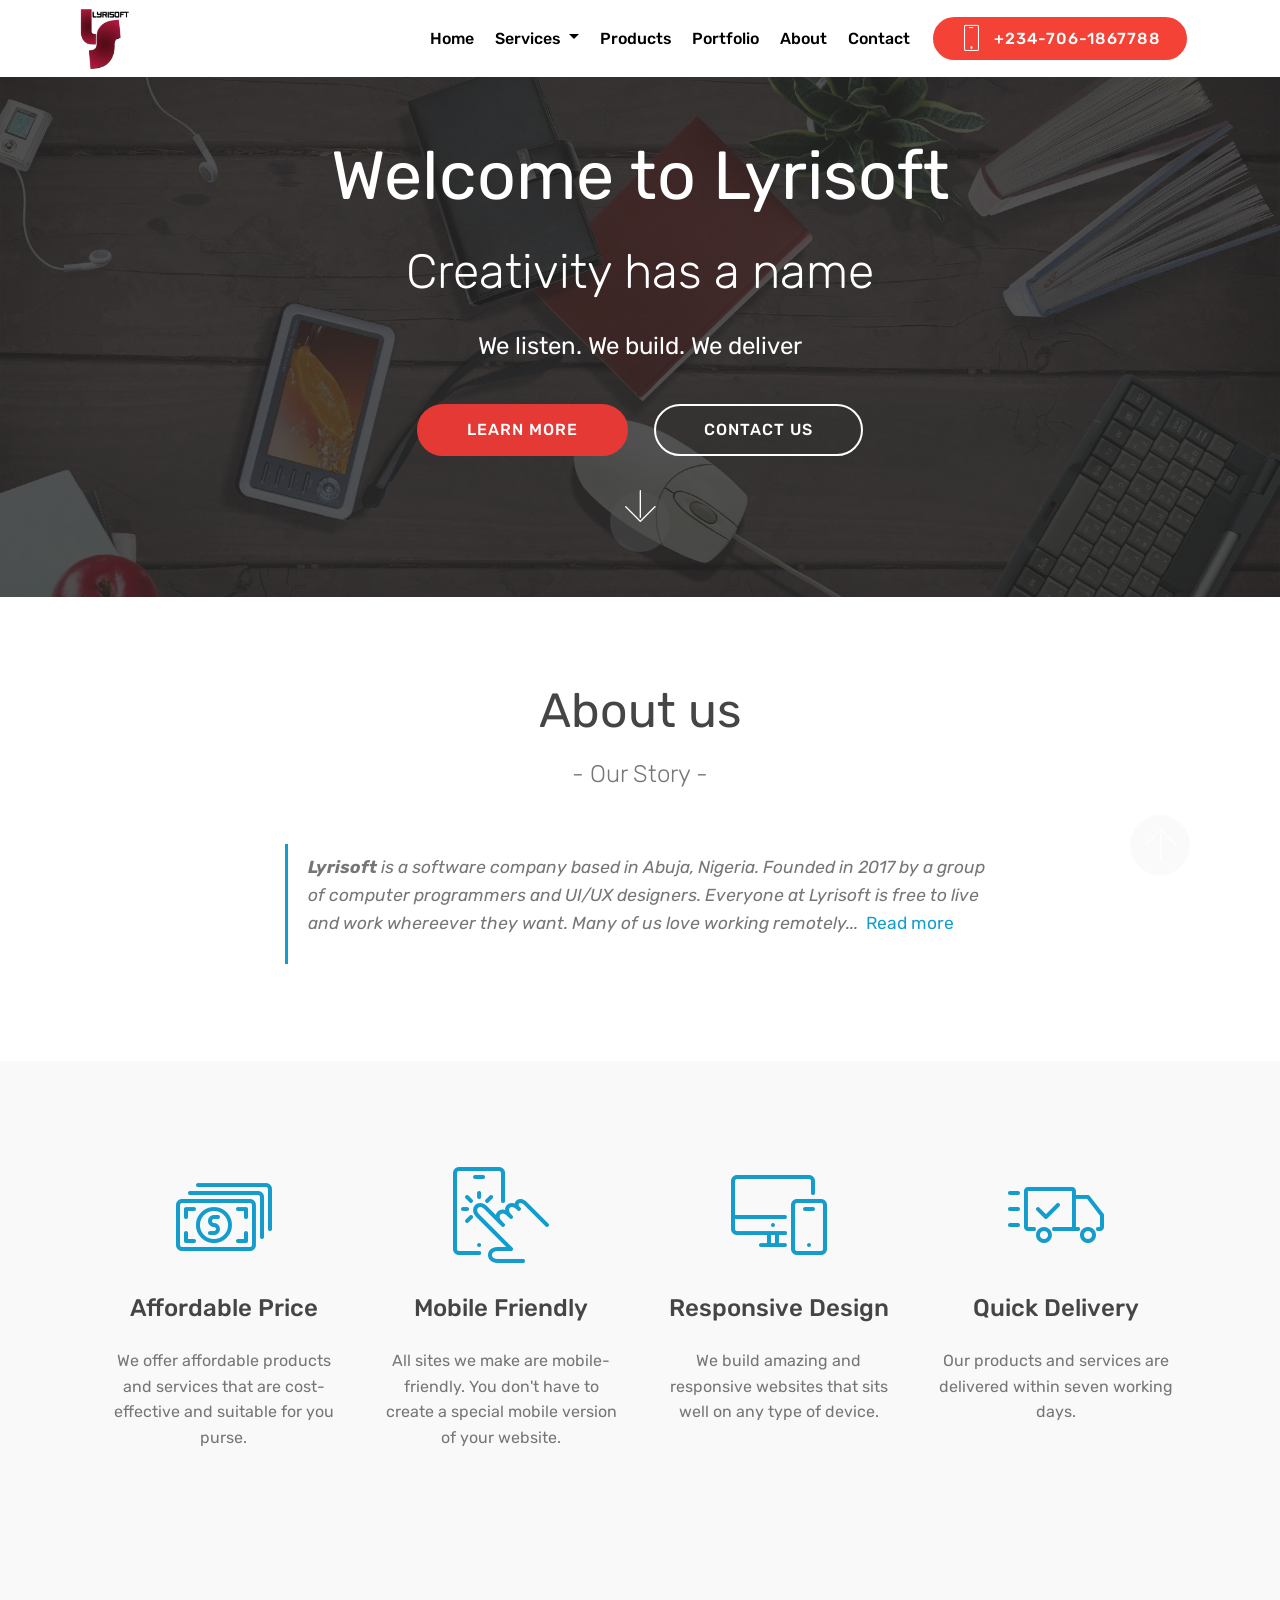
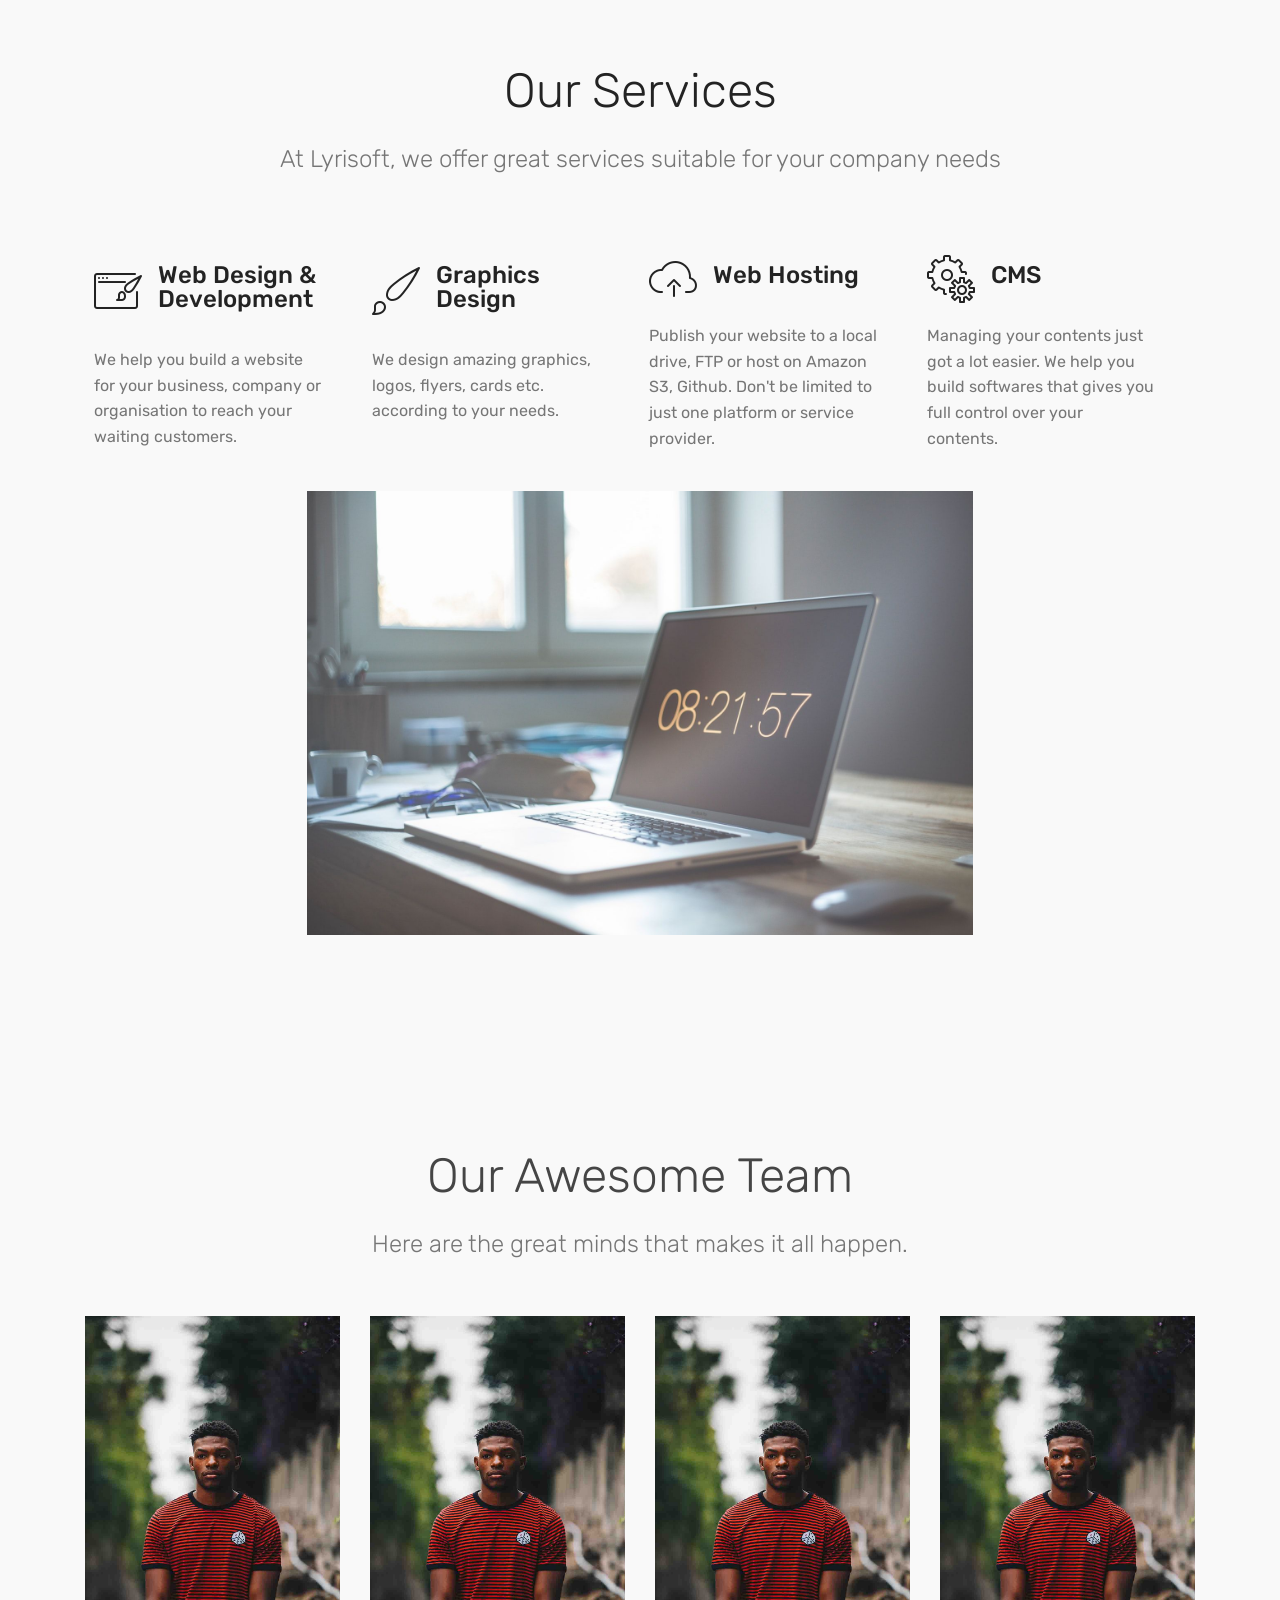
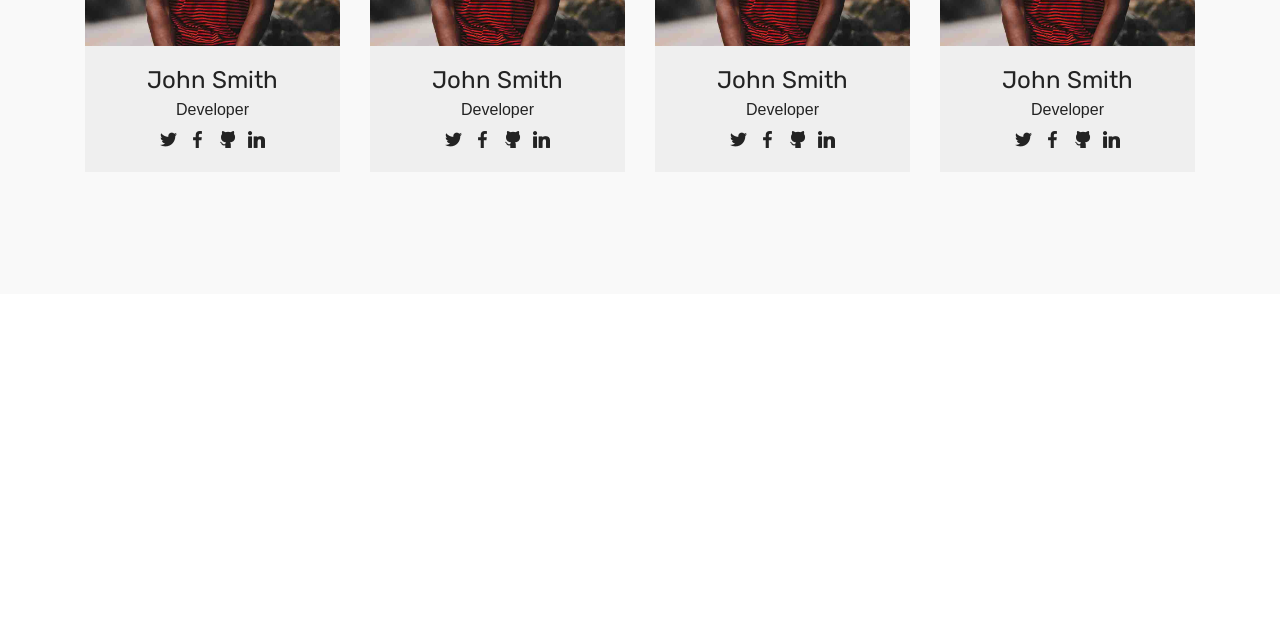
==== commit 69a807ca: "corrected the text error in the index page at the about us section in the index page  , i corrected " ====
--- a/index.html
+++ b/index.html
@@ -124,7 +124,7 @@
     <div class="container">
         <div class="media-container-row">
             <div class="mbr-text col-12 col-md-8 mbr-fonts-style display-7">
-                <blockquote><p> <strong>Lyrisoft</strong>&nbsp;is a software company based in Abuja, Nigeria. Founded in 2017 by a group of computer programmers and UI/UI designers. Everyone at Lyrisoft is free to live and work whereever they want. Many of us love working remotely... <strong>&nbsp;<a href="about.html">Read more</a></strong></p></blockquote>
+                <blockquote><p> <strong>Lyrisoft</strong>&nbsp;is a software company based in Abuja, Nigeria. Founded in 2017 by a group of computer programmers and UI/UX designers. Everyone at Lyrisoft is free to live and work whereever they want. Many of us love working remotely... <strong>&nbsp;<a href="about.html">Read more</a></strong></p></blockquote>
             </div>
         </div>
     </div>
